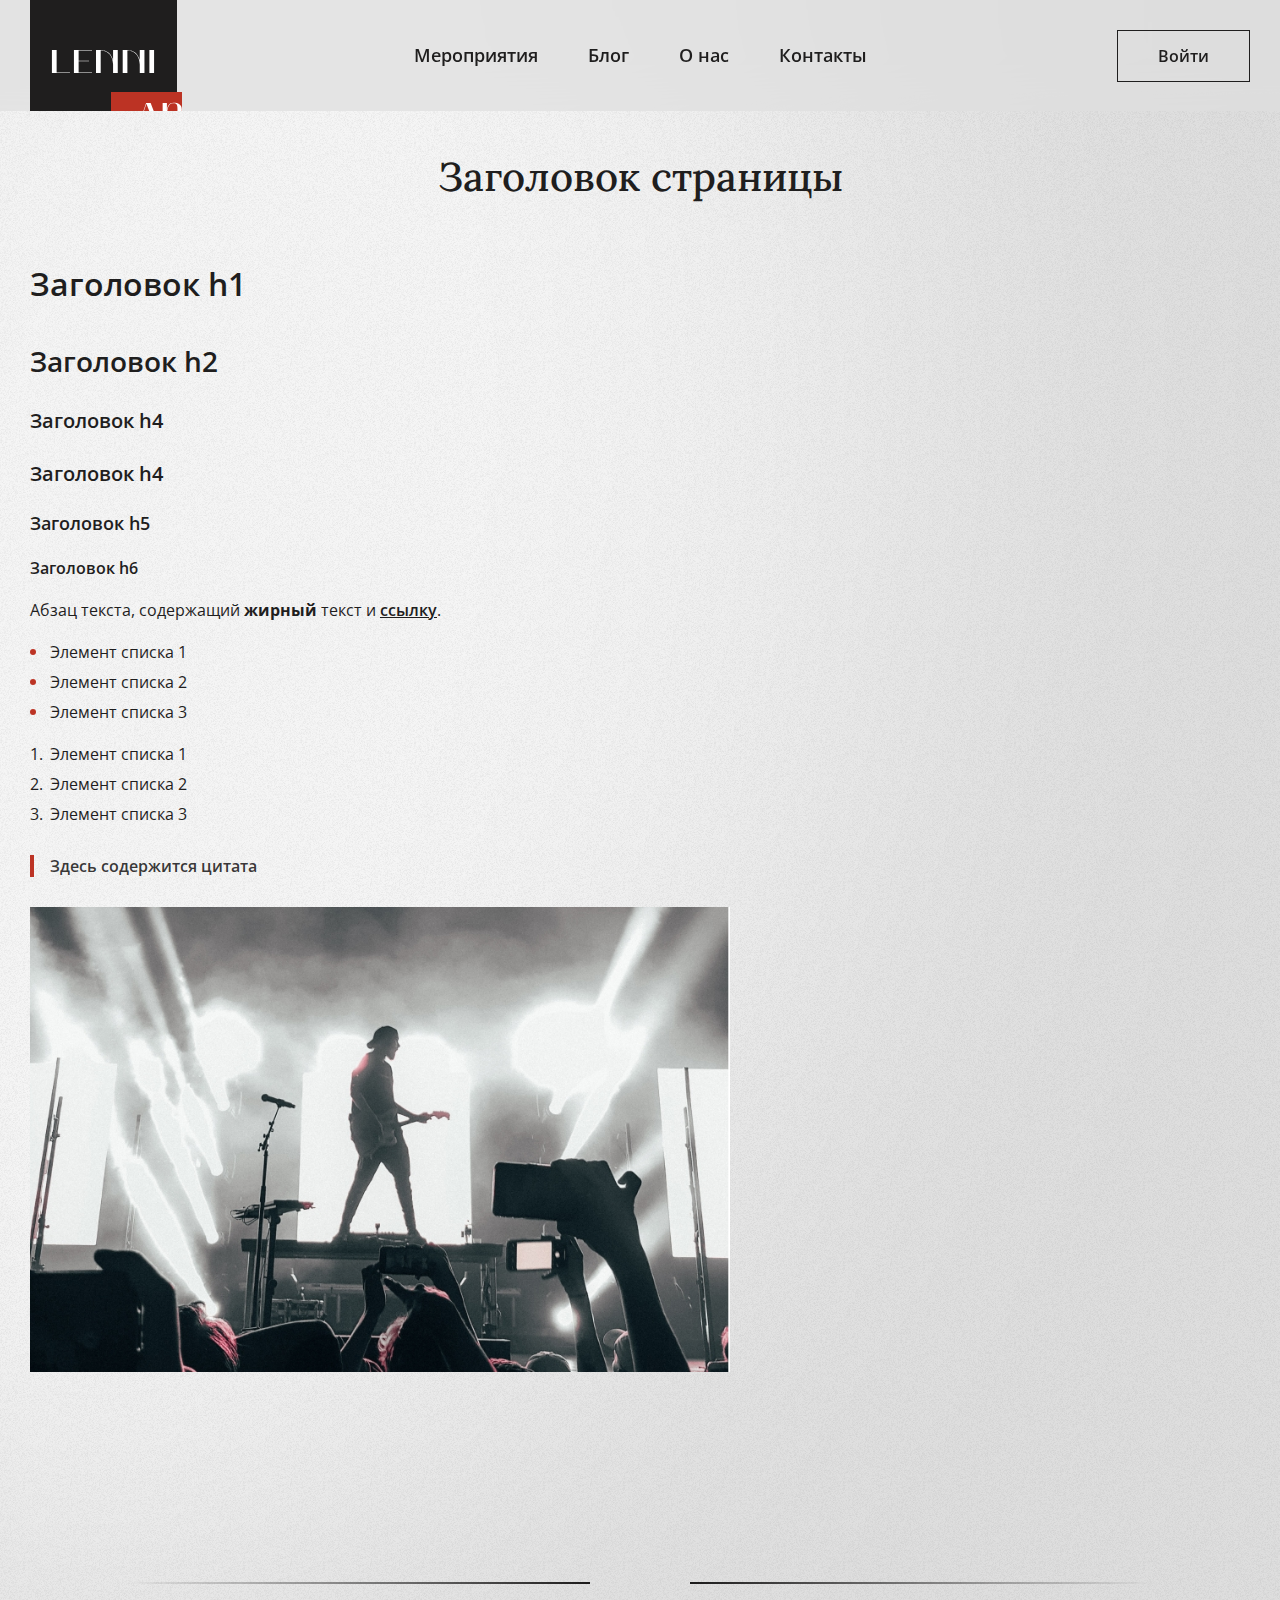
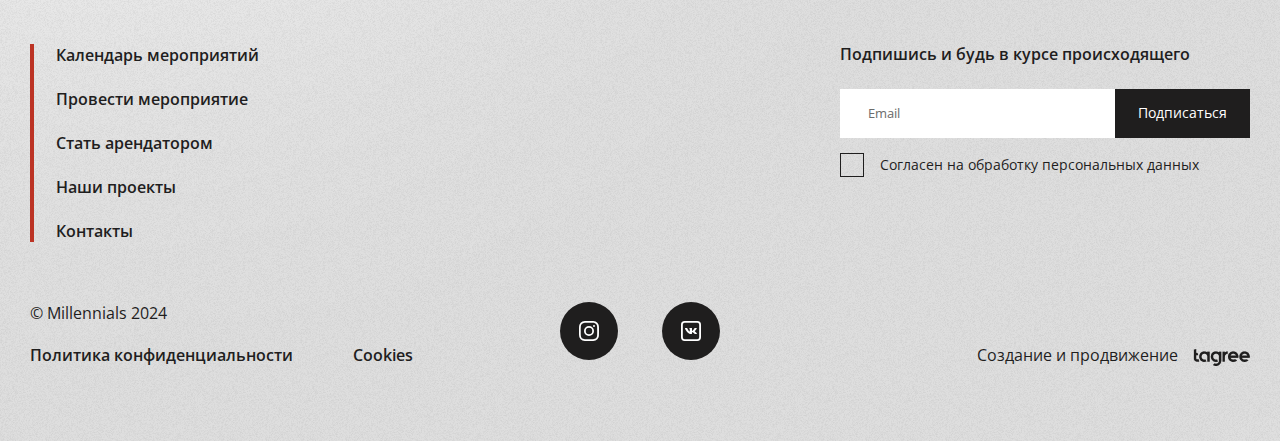
==== default.html @ fc2dbabc "seventh commit" ====
<!DOCTYPE html>
<html lang="ru">

<head>
  <meta charset="UTF-8" />
  <title>Lenni Art</title>

  <link rel="stylesheet" href="../styles/styles.min.css" />

  <link rel="preconnect" href="https://fonts.googleapis.com">
  <link rel="preconnect" href="https://fonts.gstatic.com" crossorigin>
  <link href="https://fonts.googleapis.com/css2?family=Lora:wght@400;500;600;700&family=Open+Sans:wght@400;500;600;700&display=swap" rel="stylesheet">
</head>

<body class="body">
  <header class="page-header">
    <div class="page-header__container">
      <a href="index.html" class="page-header__logo">
        <!-- <img src="assets/images/logo.svg" class="page-header__logo-img"/> -->
        <svg class="page-header__logo-img" width="202" height="147">
          <use xlink:href="assets/icons/symbols.svg#logo"></use>
        </svg>
      </a>

      <nav class="page-header__nav">
        <a href="events.html" class="page-header__nav-link">Мероприятия</a>
        <a href="#" class="page-header__nav-link">Блог</a>
        <a href="#" class="page-header__nav-link">О нас</a>
        <a href="#" class="page-header__nav-link">Контакты</a>

        <div class="page-header__nav-user">
          <a href="#" class="page-header__nav-user-link">
            Александр С.
          </a>

          <a href="#" class="page-header__nav-logout">
            <svg class="page-header__nav-logout-icon" width="24" height="24">
              <use xlink:href="assets/icons/symbols.svg#door"></use>
            </svg>
          </a>
        </div>
      </nav>

      <div class="page-header__right-block">
        <a href="#" class="page-header__sign-in-btn">
          Войти
          <svg class="page-header__user-icon" width="21" height="18">
            <use xlink:href="assets/icons/symbols.svg#user"></use>
          </svg>
        </a>

        <button type="button" class="page-header__nav-toggle"></button>
      </div>
    </div>
  </header>
  <main class="main">
    <article class="article">
      <div class="article__container">
        <h1 class="article__title page-title">Заголовок страницы</h1>
        <div class="article__content content">
          <h1>Заголовок h1</h1>
          <h2>Заголовок h2</h2>
          <h4>Заголовок h4</h4>
          <h4>Заголовок h4</h4>
          <h5>Заголовок h5</h5>
          <h6>Заголовок h6</h6>

          <p>
            Абзац текста, содержащий <b>жирный</b> текст и <a href="https://tagree.ru/" target="_blank">ссылку</a>.
          </p>
          <ul>
            <li>Элемент списка 1</li>
            <li>Элемент списка 2</li>
            <li>Элемент списка 3</li>
          </ul>
          <ol>
            <li>Элемент списка 1</li>
            <li>Элемент списка 2</li>
            <li>Элемент списка 3</li>
          </ol>
          <blockquote>
            Здесь содержится цитата
          </blockquote>
          <img src="assets/images/image.jpg" alt="Подпись картинки">
        </div>
      </div>
    </article>
  </main>
  <footer class="page-footer">
    <div class="page-footer__container">
      <div class="page-footer__border"></div>
      <div class="page-footer__wrapper">
        <nav class="page-footer__nav">
          <a href="" class="page-footer__nav-link">
            Календарь мероприятий
          </a>
          <a href="" class="page-footer__nav-link">
            Провести мероприятие
          </a>
          <a href="" class="page-footer__nav-link">
            Стать арендатором
          </a>
          <a href="" class="page-footer__nav-link">
            Наши проекты
          </a>
          <a href="" class="page-footer__nav-link">
            Контакты
          </a>
        </nav>
        <form class="page-footer__form subscribe">
          <h4 class="subscribe__title">
            Подпишись и будь в курсе происходящего
          </h4>
          <div class="subscribe__wrapper">
            <input type="email" name="email" placeholder="Email" class="subscribe__input" required />
            <button type="submit" class="subscribe__submit">Подписаться</button>
          </div>
          <label class="subscribe__check check">
            <input type="checkbox" class="check__input" name="agree" required>
            <span class="check__mark"></span>
            <span class="check__label--footer">Согласен на обработку персональных данных</span>
          </label>
        </form>
      </div>
      <div class="page-footer__info">
        <div class="page-footer__info-text">
          <span class="page-footer__copyright">© Millennials 2024</span>
          <div class="page-footer__links">
            <a href="#" class="page-footer__links-link">Политика конфиденциальности</a>
            <a href="#" class="page-footer__links-link">Cookies</a>
          </div>
        </div>
        <div class="page-footer__info-socials">
          <button type="button" class="page-footer__social-btn">
            <svg class="page-footer__btn-icon" width="24" height="24">
              <use xlink:href="assets/icons/symbols.svg#inst"></use>
            </svg>
          </button>
          <button type="button" class="page-footer__social-btn">
            <svg class="page-footer__btn-icon" width="24" height="24">
              <use xlink:href="assets/icons/symbols.svg#vk"></use>
            </svg>
          </button>
        </div>
        <div class="page-footer__info-signature">
          <span>Создание и продвижение</span>
          <img src="assets/icons/tagree.png" alt="tagree" />
        </div>
      </div>
    </div>
  </footer>
</body>

</html>
---- styles/styles.min.css ----
@font-face{font-family:"mak";src:local("MAK-bold"),url(../assets/fonts/Mak-bold.woff);font-weight:700;font-style:normal}@font-face{font-family:"mak";src:local("MAK-light"),url(../assets/fonts/Mak-light.woff);font-weight:300;font-style:normal}html{width:100%;margin:0;padding:0}body,input,select,textarea{color:#1f1e1e;font-family:"Open Sans",sans-serif}body{width:100%;margin:0;-webkit-box-sizing:border-box;box-sizing:border-box;display:-webkit-box;display:-ms-flexbox;display:flex;-webkit-box-orient:vertical;-webkit-box-direction:normal;-ms-flex-direction:column;flex-direction:column;background-color:#dedede;background-image:url(../assets/images/noise.png),url(../assets/images/bg.png);background-position:0 0,0 0;background-size:auto,100% auto;background-repeat:repeat,repeat-y;font-size:16px;font-weight:400;font-style:normal;line-height:1.375;overflow-x:hidden;-webkit-text-size-adjust:100%;-moz-text-size-adjust:100%;-ms-text-size-adjust:100%;min-height:100vh;padding:147px 0 0}input,select,textarea{-webkit-box-shadow:none;box-shadow:none;outline:0}textarea{resize:none}.main{-webkit-box-flex:1;-ms-flex:1 0 auto;flex:1 0 auto}.main-header{padding:100px 0}.main-header__text,.main-header__title{margin:0 0 70px;padding-left:40px;padding-right:40px;text-align:center;text-transform:uppercase;font-family:'Lora',sans-serif;font-weight:400;font-size:45px;line-height:normal;color:#1f1e1e}.main-header__text{margin:0 auto;max-width:990px;width:100%}.main-header__picture{display:block;margin-bottom:70px;position:relative;width:100%}.main-header__picture::before{content:'';display:block;width:100%;padding-top:16.927%}.main-header__img{position:absolute;top:0;left:0;width:100%;height:100%;-o-object-fit:contain;object-fit:contain}.title{margin:0 0 150px;-webkit-box-sizing:border-box;box-sizing:border-box;padding:7px 45px 9px;max-width:624px;width:100%;text-align:center;background-color:#1f1e1e;text-transform:uppercase;font-family:Lora;font-size:36px;font-style:normal;font-weight:500;color:#fff}a,button{color:#1f1e1e;outline:0}img{max-width:100%;height:auto;-o-object-fit:cover;object-fit:cover}button{-webkit-box-shadow:none;box-shadow:none;font-family:"Open Sans",sans-serif;cursor:pointer}input::-webkit-input-placeholder,textarea::-webkit-input-placeholder{color:#6c6c6c}input::-moz-placeholder,textarea::-moz-placeholder{color:#6c6c6c}input:-moz-placeholder,textarea:-moz-placeholder{color:#6c6c6c}input:-ms-input-placeholder,textarea:-ms-input-placeholder{color:#6c6c6c}input:focus::-webkit-input-placeholder,textarea:focus::-webkit-input-placeholder{color:transparent}input:focus::-moz-placeholder,textarea:focus::-moz-placeholder{color:transparent}input:focus:-moz-placeholder,textarea:focus:-moz-placeholder{color:transparent}input:focus:-ms-input-placeholder,textarea:focus:-ms-input-placeholder{color:transparent}.btn{display:inline-block;-webkit-box-sizing:border-box;box-sizing:border-box;padding:15px 40px;border:1px solid #1f1e1e;background-color:transparent;outline:0;color:#1f1e1e;font-weight:600;font-size:16px;line-height:20px;text-align:center;text-decoration:none;-webkit-transition:color .2s,background-color .2s,border-color .2s;transition:color .2s,background-color .2s,border-color .2s;overflow:hidden;cursor:pointer}.btn--red,.btn:active{background-color:#1f1e1e;color:#fff}.btn--red{background-color:#bc3324;border-radius:0;border:0;-webkit-transition:background-color .2s;transition:background-color .2s}.arrow-btn{display:-webkit-box;display:-ms-flexbox;display:flex;-webkit-box-orient:vertical;-webkit-box-direction:normal;-ms-flex-direction:column;flex-direction:column;-webkit-box-align:center;-ms-flex-align:center;align-items:center;border:0;background-color:transparent;outline:0;color:#1f1e1e;font-weight:600;font-size:16px;line-height:22px;text-align:center;text-decoration:none;-webkit-transition:color .2s,background-color .2s,border-color .2s;transition:color .2s,background-color .2s,border-color .2s;cursor:pointer}.arrow-btn:active,.link:active,.link:hover{color:#bc3324}.arrow-btn__icon--down{-webkit-transform:rotate(90deg);-ms-transform:rotate(90deg);transform:rotate(90deg)}.arrow-btn__icon--left{-webkit-transform:rotate(180deg);-ms-transform:rotate(180deg);transform:rotate(180deg)}.arrow-btn__icon--right{-webkit-transform:rotate(0deg);-ms-transform:rotate(0deg);transform:rotate(0deg)}.arrow-btn__name{white-space:nowrap;text-align:center;margin:0 0 27px}.link{display:-webkit-box;display:-ms-flexbox;display:flex;-webkit-box-pack:justify;-ms-flex-pack:justify;justify-content:space-between;text-decoration:none;-webkit-box-align:center;-ms-flex-align:center;align-items:center;height:0;font-weight:600;font-size:16px;color:#1f1e1e;-webkit-transition:color .2s;transition:color .2s}.link__icon{margin-left:20px}.link__icon,.link__name{cursor:pointer}.page-title,.section-title{margin:0 0 80px;font-family:"Lora",serif;font-weight:500;font-size:70px;line-height:90px;text-align:center}.section-title{-webkit-box-sizing:border-box;box-sizing:border-box;width:100%;max-width:624px;display:-webkit-box;display:-ms-flexbox;display:flex;-webkit-box-pack:center;-ms-flex-pack:center;justify-content:center;-webkit-box-align:center;-ms-flex-align:center;align-items:center;min-height:62px;margin:0 auto 150px;padding:8px 45px;background-color:#1f1e1e;color:#fff;font-size:36px;line-height:1.277;text-transform:uppercase}.section-title--lower{font-weight:400;font-size:22px}.radio{display:-webkit-box;display:-ms-flexbox;display:flex;-webkit-box-orient:vertical;-webkit-box-direction:normal;-ms-flex-direction:column;flex-direction:column}.radio__label{display:block;margin-bottom:9px;-webkit-box-sizing:border-box;box-sizing:border-box;padding-left:23px;position:relative;min-height:23px;cursor:pointer}.radio__label:last-child{margin-bottom:0}.radio__input{position:absolute!important;width:0!important;height:0!important;margin:0!important;padding:0!important;border:0!important;visibility:hidden!important;pointer-events:none;overflow:hidden!important;white-space:nowrap!important}.check__input:checked~.check__mark,.radio__input:checked~.radio__mark{background-color:#1f1e1e}.radio__mark{-webkit-box-sizing:border-box;box-sizing:border-box;position:absolute;left:0;top:0;width:23px;height:23px;border-radius:50%;border:2px solid #1f1e1e;padding:3px;background-clip:content-box;background-color:transparent;-webkit-transition:background-color .2s;transition:background-color .2s}.radio__name{display:block;margin-left:23px;font-family:"Open Sans",sans-serif;font-weight:400;font-size:16px;line-height:22px}.check{-webkit-box-sizing:border-box;box-sizing:border-box;position:relative;padding-left:40px;display:block}.check--red{color:#bc3324}.check--red .check__mark{border-color:#bc3324}.check--red .check__input:checked~.check__mark{background-color:#bc3324}.check--red .check__label{color:#bc3324}.check--disabled{pointer-events:none;opacity:.5}.check__input{position:absolute!important;width:0!important;height:0!important;margin:0!important;padding:0!important;border:0!important;visibility:hidden!important;pointer-events:none;overflow:hidden!important;white-space:nowrap!important}.check__input:checked~.check__mark::after{content:'';display:block;position:absolute;top:2px;left:7px;width:6px;height:12px;border-bottom:2px solid #fff;border-right:2px solid #fff;-webkit-transform:rotate(45deg);-ms-transform:rotate(45deg);transform:rotate(45deg)}.check__mark{position:absolute;top:0;left:0;width:24px;height:24px;-webkit-box-sizing:border-box;box-sizing:border-box;border:1px solid #1f1e1e;background-color:transparent;-webkit-transition:background-color .2s;transition:background-color .2s}.check__label{font-size:16px;color:#1f1e1e}.check__label--footer{font-size:14px}.field__title{margin:0 0 10px;font-weight:700;font-family:"Open Sans",sans-serif;font-size:18px;line-height:25px;color:#1f1e1e}.field__title--mb7{margin-bottom:7px}.field__inputs{display:-webkit-box;display:-ms-flexbox;display:flex;gap:15px}.field__input,.field__select,.field__textarea{-webkit-box-sizing:border-box;box-sizing:border-box;border:0;padding:17px 20px 16px;width:100%;border-radius:5px;background-color:#fff;font-size:16px;color:#1f1e1e}.field__input,.field__select{height:55px}.field__textarea{height:150px}.field__input--w55{width:55px}.field__input--w110{width:110px}.field__input--datetime{padding:17px 13px 16px;text-align:center}.field__input::-webkit-input-placeholder{font-size:16px;color:#6c6c6c}.field__input::-moz-placeholder{font-size:16px;color:#6c6c6c}.field__input:-ms-input-placeholder{font-size:16px;color:#6c6c6c}.field__input::-ms-input-placeholder{font-size:16px;color:#6c6c6c}.field__input::placeholder{font-size:16px;color:#6c6c6c}.field__label{display:block;font-size:16px;margin-bottom:5px;line-height:22px;color:#1f1e1e}.field__label--textarea{font-weight:700;font-family:"Open Sans",sans-serif;font-size:18px;line-height:25px;color:#1f1e1e}.breadcrumbs{-webkit-box-sizing:border-box;box-sizing:border-box;width:100%;max-width:1414px;margin-left:auto;margin-right:auto;padding-left:40px;padding-right:40px;margin-top:40px}.breadcrumbs__link{display:inline;margin-right:10px;color:#1f1e1e;font-size:16px;line-height:22px;text-decoration:none;-webkit-transition:color .2s;transition:color .2s}.breadcrumbs__link::after{content:"/";position:relative;left:4px;display:inline-block;width:0;color:#1f1e1e;pointer-events:none}.breadcrumbs__link:hover,.content a:hover{color:#bc3324}.breadcrumbs__link:last-child{margin-right:0}.breadcrumbs__link:last-child::after{display:none}.article{padding:40px 0 150px}.article__container{-webkit-box-sizing:border-box;box-sizing:border-box;width:100%;max-width:1414px;margin-left:auto;margin-right:auto;padding-left:40px;padding-right:40px}.article__content{max-width:830px}.content{color:#1f1e1e;font-family:"Open Sans",sans-serif;font-size:16px;font-weight:400;font-style:normal;line-height:1.375;word-wrap:break-word}.content h1,.content h2,.content h4,.content h5,.content h6{margin:1.3em 0 .8em;font-family:"Open Sans",sans-serif;color:#1f1e1e;font-weight:600}.content blockquote:first-child,.content figcaption:first-child,.content h1:first-child,.content h2:first-child,.content h4:first-child,.content h5:first-child,.content h6:first-child,.content ol:first-child,.content p:first-child,.content ul:first-child,.content>figure:first-child,.content>iframe:first-child,.content>img:first-child{margin-top:0}.content blockquote:last-child,.content figcaption:last-child,.content h1:last-child,.content h2:last-child,.content h4:last-child,.content h5:last-child,.content h6:last-child,.content ol:last-child,.content ol>li:last-child,.content p:last-child,.content ul:last-child,.content ul>li:last-child,.content>figure:last-child,.content>iframe:last-child,.content>img:last-child{margin-bottom:0}.content h1{font-size:32px}.content h2{font-size:28px}.content h4{font-size:20px}.content h5{font-size:18px}.content h6{font-size:16px}.content ol,.content ul{position:relative;padding:0;list-style:none}.content ol,.content p,.content ul{margin:20px 0;font-family:"Open Sans",sans-serif}.content ol{counter-reset:li}.content ul>li{-webkit-box-sizing:border-box;box-sizing:border-box;position:relative;padding-left:20px}.content blockquote::before,.content ul>li::before{content:"";display:block;position:absolute;left:0;background-color:#bc3324}.content ul>li::before{top:8px;width:6px;height:6px;border-radius:50%;pointer-events:none}.content ol>li{counter-increment:li}.content ol>li::before{content:counter(li) ". ";-webkit-box-sizing:border-box;box-sizing:border-box;display:inline-block;min-width:20px;white-space:pre}.content ol>li,.content ul>li{margin:0 0 8px;cursor:default}.content figure,.content iframe,.content img{display:block;max-width:700px}.content>figure,.content>iframe,.content>img{margin:30px 0}.content iframe{border:0;outline:0}.content figure img{max-width:100%;margin:0}.content figcaption{margin:15px 0;color:rgba(31,30,30,.6);font-weight:500;font-size:13px;text-align:left}.content img.alignright,.content img[align]{margin:5px 0}.content img.alignright+figcaption,.content img[align]+figcaption{display:none}.content img.alignright,.content img[align=right]{margin-left:10px}.content img.alignright{float:right}.content img.alignleft,.content img[align=left]{margin-right:10px}.content img.alignleft{float:left}.content a{font-weight:600;color:#1f1e1e;text-decoration:underline;-webkit-transition:color .2s;transition:color .2s;cursor:pointer}.content blockquote{position:relative;margin:30px 0;padding:0 0 0 20px;color:rgba(31,30,30,.9);font-style:normal;font-weight:600}.content blockquote::before{top:0;bottom:0;width:4px}.content b{font-weight:700}.form__list{display:-webkit-box;display:-ms-flexbox;display:flex;-ms-flex-wrap:wrap;flex-wrap:wrap;width:100%;row-gap:30px;-webkit-column-gap:60px;-moz-column-gap:60px;column-gap:60px}.form__list--mb50{margin-bottom:50px}.form__group{width:calc(50% - 30px)}.form__field{display:block;width:100%}.form__field--w50{width:calc(50% - 30px)}.form__field--mb30{margin-bottom:30px}.form__btn{max-width:400px;width:100%}.form__check--mb40{margin-bottom:40px}.form__close-btn{padding:4px 0;border:0;background:0 0;color:#1f1e1e;font-weight:600;font-size:16px;line-height:22px;text-decoration:underline;-webkit-transition:color .2s;transition:color .2s;margin:0 auto 0 133px}.contacts-item__info[href]:active,.form__close-btn:hover,.services-item__info[href]:active{color:#bc3324}.i-want{width:100%;display:-webkit-box;display:-ms-flexbox;display:flex;-webkit-box-pack:center;-ms-flex-pack:center;justify-content:center;margin:0;padding:0}.i-want__wrapper{-webkit-box-sizing:border-box;box-sizing:border-box;width:100%;max-width:624px}.i-want__text{text-align:center;font-family:"Lora",serif;text-transform:uppercase;color:#1f1e1e;font-size:22px;font-style:normal;font-weight:400;line-height:30px;letter-spacing:.44px;margin:0 0 46px}.i-want__btns{display:-webkit-box;display:-ms-flexbox;display:flex;-webkit-box-pack:justify;-ms-flex-pack:justify;justify-content:space-between}.i-want__event{width:272px}.i-want__landlord{width:246px}.i-want--mb100{margin-bottom:100px}.i-want--mb200{margin-bottom:200px}.services-item{display:-webkit-box;display:-ms-flexbox;display:flex;-webkit-box-orient:vertical;-webkit-box-direction:normal;-ms-flex-direction:column;flex-direction:column;-webkit-box-align:center;-ms-flex-align:center;align-items:center;gap:40px}.services-item__content{-webkit-box-flex:1;-ms-flex-positive:1;flex-grow:1;max-width:401px;text-align:center}.services-item__img{display:-webkit-box;display:-ms-flexbox;display:flex;-webkit-box-pack:center;-ms-flex-pack:center;justify-content:center;-webkit-box-align:center;-ms-flex-align:center;align-items:center;width:110px;height:110px;background-color:#1f1e1e;color:#bc3324}.services-item__info,.services-item__title{margin:40px 0 10px;font-weight:600;font-size:20px;line-height:normal;text-align:center;color:#1f1e1e}.services-item__info{margin:auto;display:block;font-weight:400;font-size:16px}.services-item__info[href]{text-decoration:none;-webkit-transition:color .2s;transition:color .2s}.services-item__info:last-child{margin-bottom:0}.contacts-item,.contacts-item__img{display:-webkit-box;display:-ms-flexbox;display:flex;-webkit-box-align:center;-ms-flex-align:center;align-items:center}.contacts-item{gap:54px}.contacts-item__img{-webkit-box-pack:center;-ms-flex-pack:center;justify-content:center;width:110px;height:110px;background-color:#1f1e1e;color:#bc3324}.contacts-item__info,.contacts-item__title{margin:0 0 10px;font-weight:600;font-size:20px;line-height:normal;color:#1f1e1e}.contacts-item__info{margin:0 0 5px;display:block;font-weight:400;font-size:16px}.contacts-item__info[href]{text-decoration:none;-webkit-transition:color .2s;transition:color .2s}.contacts-item__info:last-child{margin-bottom:0}.subscribe{max-width:410px;width:100%}.subscribe__title{margin:0 0 24px;font-weight:600;font-size:16px;line-height:1.3}.subscribe__wrapper{height:49px;display:-webkit-box;display:-ms-flexbox;display:flex;margin-bottom:15px}.subscribe__input{border:0;-webkit-box-sizing:border-box;box-sizing:border-box;width:100%;height:100%;padding:15px 15px 15px 28px;background-color:#fff}.subscribe__input:focus{outline:0}.pp,.subscribe__submit{-webkit-box-sizing:border-box;box-sizing:border-box}.subscribe__submit{padding:15px 23px;display:-webkit-box;display:-ms-flexbox;display:flex;-webkit-box-pack:center;-ms-flex-pack:center;justify-content:center;-webkit-box-align:center;-ms-flex-align:center;align-items:center;border-radius:0;border:0;outline:0;background-color:#1f1e1e;color:#fff;font-weight:400;font-size:14px;line-height:1.3;-webkit-transition:background-color .2s;transition:background-color .2s}.subscribe__submit:active{background-color:#bc3324}.pp{position:fixed;top:0;left:0;right:0;bottom:0;padding:90px 50px 50px;overflow-y:auto;z-index:110;background-color:#dedede;display:none}@supports ((-webkit-backdrop-filter:blur(25px)) or (backdrop-filter:blur(25px))){.pp{background-color:rgba(31,30,30,.4);-webkit-backdrop-filter:blur(25px);backdrop-filter:blur(25px)}}.pp__container,.pp__title{-webkit-box-sizing:border-box;box-sizing:border-box}.pp__container{display:-webkit-box;display:-ms-flexbox;display:flex;-webkit-box-orient:vertical;-webkit-box-direction:normal;-ms-flex-direction:column;flex-direction:column;max-width:1210px;width:100%;margin:auto;padding:70px 40px 40px;background-color:#dedede;background-image:url(../../assets/images/noise.png);background-repeat:repeat;background-position:0 0;background-size:auto}.pp__title{margin:-110px 0 70px;padding:10px 84px;max-width:595px;background-color:#1f1e1e;text-transform:uppercase;font-family:"Lora",serif;font-weight:400;font-size:22px;line-height:30px;letter-spacing:.44px;color:#fff}.pp__sticky-close{position:sticky;-ms-flex-item-align:end;align-self:flex-end;top:0;width:0}.pp__sticky-btn{position:absolute;right:-70px;top:-100px;-webkit-box-sizing:border-box;box-sizing:border-box;display:-webkit-box;display:-ms-flexbox;display:flex;-webkit-box-pack:center;-ms-flex-pack:center;justify-content:center;-webkit-box-align:center;-ms-flex-align:center;align-items:center;width:60px;height:60px;border:0;outline:0;border-radius:50%;background-color:#1f1e1e;color:#fff;-webkit-transition:background-color .2s;transition:background-color .2s}.pp__form{margin:auto;max-width:870px}.table{width:100%;border-collapse:collapse;color:#1f1e1e;text-align:center}.table__tr:nth-child(2n-1){background-color:rgba(31,30,30,.03)}.table__footer-th,.table__th{-webkit-box-sizing:border-box;box-sizing:border-box;padding:10px;border-right:1px solid #bfbfbf;text-transform:uppercase}.table__footer-th:first-child,.table__th:first-child{padding-left:0}.table__footer-th:last-child,.table__td:last-child,.table__th:last-child{border-right:none;padding-right:0}.table__th{height:85px;font-weight:600;font-size:18px;line-height:1.35}.table__footer-th{height:60px;font-size:0}.table__body-th,.table__td{-webkit-box-sizing:border-box;box-sizing:border-box;height:50px}.table__body-th{padding:10px 10px 10px 0;border-top:1px solid #bfbfbf;border-bottom:1px solid #bfbfbf;font-weight:400;font-size:18px;line-height:25px;text-align:left}.table__td{padding:10px;border:1px solid #bfbfbf;font-weight:600;font-size:16px;line-height:22px}.table__ok{display:block;position:relative;width:26px;height:26px;margin:auto;border-radius:50%;background-color:#1f1e1e}.table__ok::after{content:"";display:block;position:absolute;top:4px;left:9px;width:8px;height:14px;border-right:2px solid #fff;border-bottom:2px solid #fff;-webkit-transform:rotate(45deg);-ms-transform:rotate(45deg);transform:rotate(45deg)}.event-card,.event-card__link{display:-webkit-box;display:-ms-flexbox;display:flex}.event-card,.table__ok::after{-webkit-box-sizing:border-box;box-sizing:border-box}.event-card{width:405px;max-width:100%;min-width:280px}.event-card__link{text-decoration:none;-webkit-box-orient:vertical;-webkit-box-direction:normal;-ms-flex-direction:column;flex-direction:column;width:100%;height:100%}.article-card__link:hover~.article-card__info .article-card__title-link,.article-card__title-link:hover,.event-card__link:active .event-card__title{color:#bc3324;text-decoration-color:#bc3324}.event-card__picture{position:relative;display:block;width:100%;margin:0 0 25px;font-size:0;text-decoration:none;overflow:hidden}.article-card__picture::after,.event-card__picture ::after{content:"";display:block;width:100%;padding-top:107.16%}.event-card__picture-img{position:absolute;top:0;left:0;width:100%;height:100%;-o-object-fit:cover;object-fit:cover}.event-card__title{margin:0 0 auto;min-height:64px;text-decoration:underline;text-decoration-color:transparent;font-family:Open Sans;font-size:24px;font-style:normal;font-weight:700;line-height:normal;color:#1f1e1e;-webkit-transition:color .2s;transition:color .2s}.event-card__description{margin:15px 0;font-size:16px;font-weight:400;line-height:normal;color:#1f1e1e}.event-card__time{margin-top:auto;display:block;font-size:14px;font-style:normal;font-weight:300;color:#1f1e1e}.article-card{position:relative;-webkit-box-sizing:border-box;box-sizing:border-box;display:-webkit-box;display:-ms-flexbox;display:flex;width:100%}.article-card:hover .article-card__picture{-webkit-box-shadow:0 0 30px rgba(31,30,30,.55);box-shadow:0 0 30px rgba(31,30,30,.55)}.article-card__link{-ms-flex-negative:0;flex-shrink:0;-ms-flex-item-align:start;align-self:flex-start;display:block;width:467px;margin-right:60px;font-size:0;text-decoration:none}.article-card__picture{display:block;position:relative;width:100%;-webkit-transition:-webkit-box-shadow .2s;transition:box-shadow .2s;transition:box-shadow .2s,-webkit-box-shadow .2s;overflow:hidden}.article-card__picture::after{padding-top:62.3126%}.article-card__img{display:block;position:absolute;left:0;top:0;width:100%;height:100%;-o-object-fit:cover;object-fit:cover}.article-card__info{-webkit-box-sizing:border-box;box-sizing:border-box;position:relative;display:-webkit-box;display:-ms-flexbox;display:flex;-webkit-box-orient:vertical;-webkit-box-direction:normal;-ms-flex-direction:column;flex-direction:column;width:100%;padding:30px 150px 30px 0}.article-card__time{margin:0 0 40px;font-weight:300;font-size:16px;line-height:22px}.article-card__description,.article-card__title-link{max-width:470px}.article-card__title-link{margin:auto 0 40px;color:#1f1e1e;text-decoration-color:transparent;-webkit-transition:color .2s,text-decoration-color .2s;transition:color .2s,text-decoration-color .2s}.article-card__title{margin:0;color:inherit;font-weight:600;font-size:24px;line-height:33px}.article-card__description{margin:0;font-size:16px;line-height:22px}.article-card__arrow{position:absolute;right:0;bottom:30px;color:inherit;-webkit-transition:none;transition:none}.article-card+.article-card{margin-top:120px}.article-card+.article-card::before{content:"";display:block;position:absolute;margin:0 auto 60px;bottom:100%;left:0;right:0;width:100%;max-width:1254px;height:1px;background-color:#1f1e1e;pointer-events:none}.listing,.listing__events-list{display:-webkit-box;display:-ms-flexbox;display:flex}.listing{-webkit-box-sizing:border-box;box-sizing:border-box;width:100%;max-width:1414px;margin-left:auto;margin-right:auto;padding-left:40px;padding-right:40px;-webkit-box-orient:vertical;-webkit-box-direction:normal;-ms-flex-direction:column;flex-direction:column}.listing__events-list{-ms-flex-wrap:wrap;flex-wrap:wrap;margin:0 -30px -120px}.listing__event-card{max-width:405px;width:calc(33.333% - 60px);margin:0 30px 120px}.listing__link{margin-top:85px;display:inherit;margin-left:auto}.listing__wrapper{display:-webkit-box;display:-ms-flexbox;display:flex;-webkit-box-orient:vertical;-webkit-box-direction:normal;-ms-flex-direction:column;flex-direction:column;-webkit-box-align:center;-ms-flex-align:center;align-items:center;margin-top:70px}.home{padding-top:0}.home__listing{margin-bottom:95px}.home__doit{-webkit-box-sizing:border-box;box-sizing:border-box;max-width:2161px;margin:230px auto 40px}.home__doit-text1,.home__doit-text2{display:-webkit-box;display:-ms-flexbox;display:flex;width:100%;margin:0;font-family:"mak",serif;font-weight:700;line-height:120%;font-size:128px;font-style:normal;margin-left:-52px;white-space:nowrap;overflow:visible}.home__doit-text2{margin-left:712px}.events{padding-top:138px}.events__listing{margin-bottom:100px}.events__title{-ms-flex-item-align:center;align-self:center}.events__container,.events__services{-webkit-box-sizing:border-box;box-sizing:border-box;width:100%;max-width:1414px;padding-left:40px;padding-right:40px}.events__container{position:relative;display:-webkit-box;display:-ms-flexbox;display:flex;-webkit-box-pack:justify;-ms-flex-pack:justify;justify-content:space-between;-webkit-box-align:center;-ms-flex-align:center;align-items:center;margin:0 auto;-webkit-box-orient:vertical;-webkit-box-direction:normal;-ms-flex-direction:column;flex-direction:column}.events__services{margin-left:auto;margin-right:auto;margin-bottom:50px}.events__services-description{max-width:870px;margin:0 0 60px;font-size:16px;line-height:22px}.events__tariffs-table{margin-bottom:50px}.events__services-items{display:-webkit-box;display:-ms-flexbox;display:flex;-webkit-box-orient:horizontal;-webkit-box-direction:normal;-ms-flex-direction:row;flex-direction:row;-webkit-box-pack:center;-ms-flex-pack:center;justify-content:center;gap:67px;margin:0 0 90px}.event{padding:40px 0 150px}.event__container,.event__header{-webkit-box-sizing:border-box;box-sizing:border-box;width:100%;max-width:1414px;margin-left:auto;margin-right:auto;padding-left:40px;padding-right:40px}.event__header{margin-bottom:80px}.event__about,.event__info{display:-webkit-box;display:-ms-flexbox;display:flex}.event__about{-webkit-box-pack:center;-ms-flex-pack:center;justify-content:center;-webkit-box-align:center;-ms-flex-align:center;align-items:center;margin-bottom:80px}.event__info{-ms-flex-negative:0;flex-shrink:0;-webkit-box-sizing:border-box;box-sizing:border-box;position:relative;-webkit-box-orient:vertical;-webkit-box-direction:normal;-ms-flex-direction:column;flex-direction:column;-webkit-box-align:end;-ms-flex-align:end;align-items:flex-end;padding:13px 0;font-family:"mak",serif;font-weight:300;text-align:right;text-transform:uppercase}.event__info::after,.event__info::before{content:"";position:absolute;right:0;display:block;width:140px;max-width:100%;height:1px;background-image:-webkit-gradient(linear,right top,left top,from(#1c1b1b),color-stop(82.86%,rgba(255,255,255,0)));background-image:linear-gradient(270deg,#1c1b1b 0,rgba(255,255,255,0) 82.86%)}.event__info::before{top:0}.event__info::after{bottom:0}.event__info:last-child{-webkit-box-align:start;-ms-flex-align:start;align-items:flex-start;text-align:left}.event__info:last-child::after,.event__info:last-child::before{left:0;right:auto;background-image:-webkit-gradient(linear,left top,right top,from(#1c1b1b),color-stop(82.86%,rgba(255,255,255,0)));background-image:linear-gradient(90deg,#1c1b1b 0,rgba(255,255,255,0) 82.86%)}.event__time{font-size:30px;font-style:normal;font-weight:300;line-height:36px}.event__time::after{content:attr(data-caption);margin-left:10px}.event__info-text,.event__time::after{font-size:16px;line-height:19px;font-weight:700}.event__picture{display:block;width:497px;margin:0 50px}.event__image{display:block;width:100%}.event__content{max-width:830px;margin-bottom:80px}.upcoming,.upcoming__wrapper{width:100%;display:-webkit-box;display:-ms-flexbox;display:flex}.upcoming{-webkit-box-pack:center;-ms-flex-pack:center;justify-content:center;padding-bottom:64px}.upcoming__wrapper{max-width:1920px;background-color:#fff;-webkit-clip-path:polygon(0 0,36.4% 2.59%,100% 0,100% 100%,64.7% 97.41%,0 100%,0 0);clip-path:polygon(0 0,36.4% 2.59%,100% 0,100% 100%,64.7% 97.41%,0 100%,0 0);-webkit-box-orient:vertical;-webkit-box-direction:normal;-ms-flex-direction:column;flex-direction:column;-webkit-box-align:center;-ms-flex-align:center;align-items:center}.upcoming__title{height:62px;margin-top:120px;margin-bottom:150px}.upcoming__events-list{display:-webkit-box;display:-ms-flexbox;display:flex;-ms-flex-wrap:wrap;flex-wrap:wrap}.upcoming__event-card{max-width:405px;width:calc(33.333% - 60px);margin:0 30px}.upcoming__slider{display:-webkit-box;display:-ms-flexbox;display:flex;max-width:525px;width:100%;-webkit-box-pack:justify;-ms-flex-pack:justify;justify-content:space-between;-webkit-box-align:center;-ms-flex-align:center;align-items:center;margin-top:70px}.upcoming__link{margin:15px 30px 121px auto}.upcoming__container{display:-webkit-box;display:-ms-flexbox;display:flex;-webkit-box-orient:vertical;-webkit-box-direction:normal;-ms-flex-direction:column;flex-direction:column;-webkit-box-align:center;-ms-flex-align:center;align-items:center}.upcoming__arrow{padding:0}.contacts__container{-webkit-box-sizing:border-box;box-sizing:border-box;width:100%;max-width:1414px;margin-left:auto;margin-right:auto;padding-left:40px;padding-right:40px}.contacts__items,.contacts__wrapper{display:-webkit-box;display:-ms-flexbox;display:flex}.contacts__wrapper{-webkit-box-pack:justify;-ms-flex-pack:justify;justify-content:space-between}.contacts__items{-webkit-box-orient:vertical;-webkit-box-direction:normal;-ms-flex-direction:column;flex-direction:column;gap:67px;margin-right:30px}.reserve{display:grid;gap:65px 11%;grid-template-columns:405px calc(89% - 405px);grid-template-areas:"checks scheme" "order legend";width:100%}.reserve__checks{grid-area:checks;display:-webkit-box;display:-ms-flexbox;display:flex;-webkit-box-orient:vertical;-webkit-box-direction:normal;-ms-flex-direction:column;flex-direction:column;-webkit-box-align:start;-ms-flex-align:start;align-items:flex-start}.reserve__order{grid-area:order}.reserve__legend,.reserve__scheme{grid-area:scheme;display:-webkit-box;display:-ms-flexbox;display:flex;-webkit-box-orient:vertical;-webkit-box-direction:normal;-ms-flex-direction:column;flex-direction:column;-webkit-box-align:end;-ms-flex-align:end;align-items:flex-end}.reserve__legend{grid-area:legend;text-align:right}.reserve__section-title{margin:0 0 20px;font-weight:700;font-size:18px;line-height:25px}.reserve__section-title--mb30{margin-bottom:30px}.reserve__check{margin-bottom:10px}.reserve__check:last-child,.reserve__note:last-child,.reserve__price-item:last-child,.reserve__tickets:last-child{margin-bottom:0}.reserve__scheme-container{display:-webkit-box;display:-ms-flexbox;display:flex;-webkit-box-orient:vertical;-webkit-box-direction:normal;-ms-flex-direction:column;flex-direction:column;-webkit-box-align:center;-ms-flex-align:center;align-items:center;width:100%;max-width:780px}.reserve__scheme-title{margin:0 0 40px;padding:6px 56px;background-color:#1f1e1e;color:#fff;font-weight:700;font-size:16px;line-height:22px}.reserve__scheme-wrapper{position:relative;width:100%}.reserve__scheme-wrapper::after{content:"";display:block;width:100%;padding-top:51.15384%}.reserve__scene{position:absolute;top:0;left:0;width:100%;height:100%}.reserve__tickets{display:-webkit-box;display:-ms-flexbox;display:flex;-webkit-box-pack:justify;-ms-flex-pack:justify;justify-content:space-between;-webkit-box-align:baseline;-ms-flex-align:baseline;align-items:baseline;margin-bottom:15px}.reserve__qty::after{content:" " attr(data-caption) " | " attr(data-price)}.reserve__sum{font-size:18px;font-weight:600}.reserve__sum::after{content:attr(data-currency);margin-left:4px;font-size:.95em}.reserve__price,.reserve__total{display:-webkit-box;display:-ms-flexbox;display:flex;-webkit-box-direction:normal}.reserve__total{-webkit-box-orient:horizontal;-ms-flex-direction:row;flex-direction:row;-webkit-box-pack:center;-ms-flex-pack:center;justify-content:center;font-size:20px;font-weight:600;margin:25px 0 53px}.reserve__total::before{content:attr(data-caption);margin-right:30px}.reserve__total::after{content:attr(data-currency);margin-left:4px;font-size:.95em}.reserve__price{-webkit-box-orient:vertical;-ms-flex-direction:column;flex-direction:column;-webkit-box-align:end;-ms-flex-align:end;align-items:flex-end;margin:0 0 35px}.reserve__price-item{-webkit-box-sizing:border-box;box-sizing:border-box;position:relative;min-height:24px;margin-bottom:15px;padding-left:34px;padding-top:2px;font-size:14px;line-height:19px}.reserve__price-item::before{content:"";display:block;position:absolute;left:0;top:0;width:24px;height:24px;background-color:#1f1e1e}.reserve__price-item::after{content:attr(data-caption)}.reserve__price-item--red::before{background-color:#bc3324}.reserve__notation,.reserve__submit{display:-webkit-box;display:-ms-flexbox;display:flex}.reserve__submit{-webkit-box-sizing:border-box;box-sizing:border-box;padding:15px 141px;line-height:22px;-webkit-box-pack:center;-ms-flex-pack:center;justify-content:center;-webkit-box-align:center;-ms-flex-align:center;align-items:center;outline:0;white-space:nowrap;max-width:405px}.reserve__notation{-webkit-box-orient:vertical;-webkit-box-direction:normal;-ms-flex-direction:column;flex-direction:column;-webkit-box-align:end;-ms-flex-align:end;align-items:flex-end}.reserve__note,.reserve__note--free::before{-webkit-box-sizing:border-box;box-sizing:border-box}.reserve__note{position:relative;min-height:24px;margin-bottom:13px;padding-left:54px;padding-top:2px;font-size:14px;line-height:19px}.reserve__note--free::before{left:0;border:1px solid #1f1e1e}.reserve__note--booked::before,.reserve__note--free::after,.reserve__note--free::before{content:"";display:block;position:absolute;top:0;width:24px;height:24px;border-radius:50%}.reserve__note--free::after{-webkit-box-sizing:border-box;box-sizing:border-box;border:1px solid #1f1e1e;left:12px;border-color:#bc3324}.reserve__note--booked::before{left:4px;background-color:#bfbfbf}.page-header,.page-header__container{width:100%;display:-webkit-box;display:-ms-flexbox;display:flex;-webkit-box-pack:justify;-ms-flex-pack:justify;justify-content:space-between;-webkit-box-align:center;-ms-flex-align:center;align-items:center}.page-header{position:fixed;top:0;left:0;right:0;height:147px;z-index:100}.page-header::before{content:"";display:block;position:absolute;top:0;left:0;width:100%;height:100%;background-color:rgba(222,222,222,.98)}@supports ((-webkit-backdrop-filter:blur(20px)) or (backdrop-filter:blur(20px))){.page-header::before{background-color:rgba(222,222,222,.7);-webkit-backdrop-filter:blur(20px);backdrop-filter:blur(20px)}}.page-header__container{-webkit-box-sizing:border-box;box-sizing:border-box;max-width:1414px;margin-left:auto;margin-right:auto;padding-left:40px;padding-right:40px;position:relative;z-index:1}.page-header__logo{display:inline-block;width:202px;height:147px}.page-header__logo-img{width:100%;height:100%}.page-header__nav{-webkit-box-sizing:border-box;box-sizing:border-box;display:-webkit-box;display:-ms-flexbox;display:flex;-webkit-box-align:baseline;-ms-flex-align:baseline;align-items:baseline;margin:0 auto}.page-header__nav-link{margin:0 25px;font-family:"Open Sans",sans-serif;color:#1f1e1e;font-weight:600;font-size:18px;line-height:25px;text-decoration:none}.page-header__nav-link:hover{color:#bc3324}.page-header__nav-user{display:none}.page-header__nav-user-link{margin-right:25px;font-weight:400;font-size:16px;line-height:22px;text-decoration:none}.page-header__nav-logout{width:24px;height:24px;font-size:0}.page-header__right-block{display:-webkit-box;display:-ms-flexbox;display:flex;-webkit-box-pack:end;-ms-flex-pack:end;justify-content:flex-end;-webkit-box-align:center;-ms-flex-align:center;align-items:center;width:202px}.page-header__sign-in-btn{display:inline-block;-webkit-box-sizing:border-box;box-sizing:border-box;padding:15px 40px;border:1px solid #1f1e1e;background-color:transparent;outline:0;color:#1f1e1e;font-weight:600;font-size:16px;line-height:20px;text-align:center;text-decoration:none;-webkit-transition:color .2s,background-color .2s,border-color .2s;transition:color .2s,background-color .2s,border-color .2s;overflow:hidden;cursor:pointer}.page-header__sign-in-btn:active,.page-header__sign-in-btn:hover{background-color:#1f1e1e;color:#fff}.page-header__nav-toggle,.page-header__user-icon{display:none}.page-header__nav-toggle::after,.page-header__nav-toggle::before{content:"";display:block;position:absolute;left:11px;width:18px;height:2px;border-radius:2px;background-color:#1f1e1e;-webkit-transform-origin:50% 50%;-ms-transform-origin:50% 50%;transform-origin:50% 50%}.page-header__nav-toggle::before{top:13px;-webkit-box-shadow:0 6px 0 #1f1e1e;box-shadow:0 6px 0 #1f1e1e}.page-header__nav-toggle::after{top:25px}.page-footer,.page-footer__container{-webkit-box-sizing:border-box;box-sizing:border-box}.page-footer{padding:60px 0 75px}.page-footer__container{width:100%;max-width:1414px;margin-left:auto;margin-right:auto;padding-left:40px;padding-right:40px}.page-footer__border{margin-bottom:60px}.page-footer__border::after,.page-footer__border::before{content:'';-webkit-box-flex:1;-ms-flex-positive:1;flex-grow:1;height:2px;width:2px}.page-footer__border::before{margin-right:50px;background:-webkit-gradient(linear,right top,left top,from(#1c1b1b),color-stop(82.86%,rgba(255,255,255,0)));background:linear-gradient(270deg,#1c1b1b 0,rgba(255,255,255,0) 82.86%)}.page-footer__border::after{margin-left:50px;background:-webkit-gradient(linear,left top,right top,from(#1c1b1b),color-stop(82.86%,rgba(255,255,255,0)));background:linear-gradient(90deg,#1c1b1b 0,rgba(255,255,255,0) 82.86%)}.page-footer__border,.page-footer__nav,.page-footer__wrapper{display:-webkit-box;display:-ms-flexbox;display:flex}.page-footer__wrapper{-webkit-box-pack:justify;-ms-flex-pack:justify;justify-content:space-between;margin-bottom:60px}.page-footer__nav{margin-right:30px;position:relative;padding-left:26px;-webkit-box-orient:vertical;-webkit-box-direction:normal;-ms-flex-direction:column;flex-direction:column;gap:22px}.page-footer__nav::before{content:'';position:absolute;top:0;left:0;width:4px;height:100%;background-color:#bc3324}.page-footer__links-link,.page-footer__nav-link{display:block;text-decoration:none;font-size:16px;font-weight:600;color:#1f1e1e;-webkit-transition:color .2s;transition:color .2s}.page-footer__links-link:active,.page-footer__nav-link:active{color:#bc3324}.page-footer__info,.page-footer__info-text{display:-webkit-box;display:-ms-flexbox;display:flex;-webkit-box-direction:normal}.page-footer__info{-webkit-box-orient:horizontal;-ms-flex-direction:row;flex-direction:row;-ms-flex-wrap:wrap;flex-wrap:wrap;row-gap:60px}.page-footer__info-text{-webkit-box-flex:1;-ms-flex:1 1 33.33%;flex:1 1 33.33%;-webkit-box-orient:vertical;-ms-flex-direction:column;flex-direction:column;row-gap:20px}.page-footer__info-socials,.page-footer__social-btn{-webkit-box-pack:center;-ms-flex-pack:center;justify-content:center}.page-footer__info-socials{display:-webkit-box;display:-ms-flexbox;display:flex;-webkit-column-gap:44px;-moz-column-gap:44px;column-gap:44px;-webkit-box-flex:1;-ms-flex:1 1 33.33%;flex:1 1 33.33%}.page-footer__social-btn{-webkit-box-sizing:border-box;box-sizing:border-box;-webkit-box-align:center;-ms-flex-align:center;align-items:center;width:58px;height:58px;border:0;outline:0;border-radius:50%;background-color:#1f1e1e;color:#fff;-webkit-transition:background-color .2s;transition:background-color .2s}.page-footer__info-signature,.page-footer__links,.page-footer__social-btn{display:-webkit-box;display:-ms-flexbox;display:flex}.page-footer__info-signature{-webkit-box-flex:1;-ms-flex:1 1 33.33%;flex:1 1 33.33%;-webkit-box-pack:right;-ms-flex-pack:right;justify-content:right;-ms-flex-line-pack:end;align-content:flex-end;-webkit-box-align:end;-ms-flex-align:end;align-items:flex-end;-webkit-column-gap:15px;-moz-column-gap:15px;column-gap:15px}.page-footer__links{-webkit-box-orient:horizontal;-webkit-box-direction:normal;-ms-flex-direction:row;flex-direction:row;-ms-flex-wrap:wrap;flex-wrap:wrap;gap:60px;font-weight:600;font-size:16px}.page-footer__copyright{font-weight:400;font-size:16px}.about{padding-bottom:90px}.about__block{display:-webkit-box;display:-ms-flexbox;display:flex;-webkit-box-orient:vertical;-webkit-box-direction:normal;-ms-flex-direction:column;flex-direction:column}.about__container{-webkit-box-sizing:border-box;box-sizing:border-box;width:100%;max-width:1414px;margin-left:auto;margin-right:auto;padding-left:40px;padding-right:40px}.about__title{margin:0 0 50px;font-size:44px;font-weight:700;color:#1f1e1e}.about__title--w868{max-width:868px;width:100%}.about__title--2{grid-area:title}.about__text{-ms-flex-item-align:end;align-self:flex-end;margin:0 0 100px;max-width:870px;width:100%;font-size:18px;font-weight:400;color:#1f1e1e}.about__text--2{grid-area:text;margin-left:auto}.about__text--mb90{margin-bottom:90px}.about__picture{grid-area:picture1;position:relative;display:block}.about__picture2::before,.about__picture::before{content:'';display:block;width:100%;padding-top:66.322%}.about__img{position:absolute;top:0;left:0;width:100%;height:100%;-o-object-fit:contain;object-fit:contain}.about__block2{display:grid;grid-template-areas:"picture1 picture1 picture2" "title title picture2" "text text text";gap:60px;grid-template-columns:1fr 1fr 404px}.about__picture2{grid-area:picture2;align-self:flex-end;position:relative;display:block}.about__picture2::before{padding-top:122.029%}.about__block3{display:-webkit-box;display:-ms-flexbox;display:flex;-webkit-box-pack:justify;-ms-flex-pack:justify;justify-content:space-between;-webkit-box-align:end;-ms-flex-align:end;align-items:flex-end;gap:60px}.about__picture3{position:relative;-webkit-box-sizing:border-box;box-sizing:border-box;display:block;padding:18px 9px 0 49px;max-width:930px;width:100%}.about__picture3::before{content:'';position:absolute;top:0;left:0;right:0;height:65%;background-color:#bc3324}.about__picture3::after{content:'';display:block;width:100%;padding-top:40.86%}.about__img2{position:absolute;top:18px;right:9px;bottom:0;width:calc(100% - 58px);-o-object-fit:contain;object-fit:contain}.about__block3-wrapper{max-width:344px;width:100%}.display-none{display:none}.color-red{color:#bc3324}.width_624{-webkit-box-sizing:border-box;box-sizing:border-box;width:100%;max-width:624px}.is-hidden{position:absolute!important;width:0!important;height:0!important;margin:0!important;padding:0!important;border:0!important;visibility:hidden!important;pointer-events:none;overflow:hidden!important;white-space:nowrap!important}@media (max-width:1659px){body{padding-top:111px}.section-title{margin-bottom:130px}.i-want__wrapper,.section-title{max-width:604px}.event-card__title{margin:0 0 10px}.listing__events-list{margin:0 -20px -100px}.listing__event-card{width:calc(33.3333% - 40px);margin:0 20px 100px}.page-header{height:111px}.page-header__logo{width:152px;height:111px}.page-header__right-block{width:152px}.width_624{max-width:604px}}@media (max-width:1339px){.page-title{margin-bottom:60px;font-size:40px;line-height:51px}.section-title{max-width:566px;min-height:52px;margin-bottom:100px;padding:11px 40px;font-size:24px}.check__label{font-size:14px}.article__container,.breadcrumbs{padding-left:30px;padding-right:30px}.i-want__wrapper{max-width:566px}.event-card__title{min-height:54px;font-size:20px;line-height:27px}.listing{padding-left:30px;padding-right:30px}.listing__events-list{margin:0 -15px -100px}.listing__event-card{width:calc(33.3333% - 30px);margin:0 15px 100px}.contacts__container,.event__container,.event__header,.events__services{padding-left:30px;padding-right:30px}.reserve{gap:65px 6.5%;grid-template-columns:340px calc(93.5% - 340px)}.reserve__section-title{font-size:16px;line-height:22px}.about__container,.page-footer__container,.page-header__container{padding-left:30px;padding-right:30px}.width_624{max-width:566px}}@media (max-width:1019px){.event-card__description{font-size:14px;line-height:19px}.listing__events-list{-webkit-box-pack:center;-ms-flex-pack:center;justify-content:center;margin:0 -15px -80px}.listing__event-card{width:calc(50% - 30px);max-width:405px;margin:0 15px 80px}.reserve{gap:60px;grid-template-columns:auto 390px;grid-template-areas:"scheme scheme" "checks legend" "checks order"}.page-header__nav{position:absolute;left:0;top:0;width:100%;height:100vh;-webkit-box-orient:vertical;-webkit-box-direction:normal;-ms-flex-direction:column;flex-direction:column;-webkit-box-align:start;-ms-flex-align:start;align-items:flex-start;padding:211px 30px 30px;background-color:rgba(222,222,222,.98);-webkit-transition:-webkit-transform .4s;transition:transform .4s;transition:transform .4s,-webkit-transform .4s;-webkit-transform:translateX(-100%);-ms-transform:translateX(-100%);transform:translateX(-100%);overflow-x:hidden;overflow-y:auto}@supports ((-webkit-backdrop-filter:blur(20px)) or (backdrop-filter:blur(20px))){.page-header__nav{background-color:rgba(222,222,222,.7);-webkit-backdrop-filter:blur(20px);backdrop-filter:blur(20px)}}.page-header__nav-link{margin:0 0 40px;font-size:16px;line-height:22px}.page-header__nav-user{display:-webkit-box;display:-ms-flexbox;display:flex;-webkit-box-align:center;-ms-flex-align:center;align-items:center;margin-top:20px}.page-header__right-block{width:auto;margin-left:auto}.page-header__sign-in-btn{display:-webkit-box;display:-ms-flexbox;display:flex;width:40px;height:40px;padding:0;border:0;background:0 0;color:#1f1e1e;font-size:0}.page-header__sign-in-btn:hover{background-color:transparent}.page-header__user-icon{display:block;margin:auto}.page-header__nav-toggle{display:block;position:relative;right:-11px;margin-left:18px;width:40px;height:40px;border:0;background:0 0}}@media (max-width:767px){body{padding-top:70px}.page-title{margin-bottom:40px;font-size:20px;line-height:26px}.section-title{min-height:42px;margin-bottom:80px;padding:11px 20px;font-size:20px}.check__label--footer{font-size:12px}.breadcrumbs{padding-left:20px;padding-right:20px;display:none}.article{padding:80px 0 100px}.article__container{padding-left:20px;padding-right:20px}.content h5{font-size:16px}.content ul>li::before{top:12px;width:3px;height:3px}.content ul>li{padding-left:8px;font-size:14px;line-height:28px}.content ol>li,.content p{font-size:14px;line-height:19.07px}.subscribe{margin-bottom:60px;margin-left:auto;-webkit-box-ordinal-group:3;-ms-flex-order:2;order:2}.subscribe__title{font-size:13px;font-weight:400;line-height:18px;text-align:left;white-space:nowrap}.subscribe__wrapper{height:46px}.subscribe__input{padding:15px 15px 15px 20px;font-size:12px}.subscribe__submit{padding:15px 20px;font-size:12px}.table{display:block}.table__body,.table__footer,.table__head{display:block;margin:0 -20px}.table__head-tr,.table__tr{display:-webkit-box;display:-ms-flexbox;display:flex}.table__tr{-ms-flex-wrap:wrap;flex-wrap:wrap}.table__tr:nth-child(2n-1){background-color:transparent}.table__footer-th,.table__th{display:-webkit-box;display:-ms-flexbox;display:flex;-webkit-box-align:center;-ms-flex-align:center;align-items:center;-webkit-box-pack:center;-ms-flex-pack:center;justify-content:center;height:auto;width:33.3333%;padding-top:20px;padding-bottom:20px}.table__footer-th:first-child,.table__th:first-child{display:none}.table__footer-th:last-child,.table__th:last-child{padding-right:10px}.table__footer-th:nth-child(2),.table__th:nth-child(2){padding-left:10px}.table__footer-th:nth-child(2n-1),.table__th:nth-child(2n-1){background-color:rgba(31,30,30,.03)}.table__th{font-size:14px}.table__footer-th{color:#6c6c6c;font-size:14px;font-weight:300;line-height:1.35}.table__body-th{display:block;height:auto;min-height:50px;width:100%;padding:15px 10px;font-weight:600;text-align:center;background-color:rgba(31,30,30,.03)}.table__td{display:-webkit-box;display:-ms-flexbox;display:flex;-webkit-box-align:center;-ms-flex-align:center;align-items:center;-webkit-box-pack:center;-ms-flex-pack:center;justify-content:center;width:33.3333%;height:auto;min-height:50px;border:0;border-right:1px solid #bfbfbf}.table__td:last-child{padding-right:10px}.table__td:nth-child(2n-1){background-color:rgba(31,30,30,.03)}.table__footer-tr{display:-webkit-box;display:-ms-flexbox;display:flex;border-top:1px solid #bfbfbf}.event-card__title{min-height:44px;font-size:16px;line-height:22px}.listing{padding-left:20px;padding-right:20px}.listing__events-list{margin:0 -10px -80px}.listing__event-card{margin:0 10px 80px}.events__services{padding-left:20px;padding-right:20px}.event{padding:40px 0 70px}.event__container,.event__header{padding-left:20px;padding-right:20px}.event__header{margin-bottom:40px}.event__about{-ms-flex-wrap:wrap;flex-wrap:wrap;margin-bottom:60px}.event__info:first-child{margin-right:10px}.event__info:last-child{margin-left:10px}.event__info{padding:7.25px 0;row-gap:6.5px;-webkit-box-ordinal-group:3;-ms-flex-order:2;order:2;-webkit-box-flex:33.33%;-ms-flex:33.33%;flex:33.33%}.event__time{font-size:18px;line-height:21.6px}.event__info-text,.event__time::after{font-size:12px;line-height:14.4px}.event__picture{margin:0 37.5px 40px;-webkit-box-ordinal-group:2;-ms-flex-order:1;order:1}.event__content{margin-bottom:40px}.contacts__container{padding-left:20px;padding-right:20px}.reserve{grid-template-columns:100%;grid-template-areas:"scheme" "legend" "checks" "order"}.reserve__legend{text-align:left;margin-right:auto}.reserve__scheme-title{padding:6px 47px;font-size:11px;line-height:15px}.reserve__qty{font-size:14px;font-weight:400}.reserve__sum{font-size:16px;font-weight:600}.reserve__total{font-size:18px;font-weight:600;margin:25px 0 40px}.reserve__price{-webkit-box-align:start;-ms-flex-align:start;align-items:flex-start}.reserve__submit{padding:15px 86px;font-size:14px;line-height:19px;margin:0 auto}.reserve__notation{-webkit-box-align:start;-ms-flex-align:start;align-items:flex-start;margin-right:auto}.reserve__note{padding-left:44px}.reserve__note--booked::before{left:0}.page-header__container{padding-left:20px;padding-right:20px}.page-header{height:70px}.page-header__logo{width:96px;height:70px}.page-header__nav{padding:150px 20px 30px}.page-header__nav-toggle{margin-left:5px}.page-footer{padding:30px 0 50px}.page-footer__container{padding-left:20px;padding-right:20px}.page-footer__border::before{margin-right:10px}.page-footer__border::after{margin-left:10px}.page-footer__wrapper{-ms-flex-wrap:wrap;flex-wrap:wrap;margin-bottom:0}.page-footer__nav{margin:0 0 60px;-webkit-box-ordinal-group:2;-ms-flex-order:1;order:1}.page-footer__links-link,.page-footer__nav-link{font-size:14px;font-weight:600;line-height:19px}.page-footer__info{-webkit-box-orient:vertical;-webkit-box-direction:normal;-ms-flex-direction:column;flex-direction:column;row-gap:0}.page-footer__info-text{row-gap:16px;-webkit-box-ordinal-group:5;-ms-flex-order:4;order:4}.page-footer__info-socials{margin-bottom:60px;-webkit-column-gap:30px;-moz-column-gap:30px;column-gap:30px;-webkit-box-ordinal-group:4;-ms-flex-order:3;order:3}.page-footer__social-btn{width:48px;height:48px}.page-footer__info-signature{-webkit-box-flex:0;-ms-flex:none;flex:none;font-size:14px;font-weight:600;line-height:19px;margin-left:auto;-webkit-box-ordinal-group:6;-ms-flex-order:5;order:5}.page-footer__links{gap:20px;-webkit-box-ordinal-group:2;-ms-flex-order:1;order:1}.page-footer__copyright{font-size:14px;font-weight:400;line-height:19px;margin-left:auto;margin-bottom:5px;-webkit-box-ordinal-group:3;-ms-flex-order:2;order:2}.about__container{padding-left:20px;padding-right:20px}}@media (max-width:649px){.listing__events-list{margin:0 0 -60px}.listing__event-card{width:100%;margin:0 0 60px}}@media (max-width:599px){.section-title{font-size:16px}}@media (max-width:369px){.subscribe__wrapper{min-width:320px;width:100vw;margin-left:-20px}}@media (hover:hover){.btn:hover{background-color:#1f1e1e;color:#fff}.arrow-btn:hover,.contacts-item__info[href]:hover,.services-item__info[href]:hover{color:#bc3324}.subscribe__submit:hover{background-color:#bc3324}.pp__sticky-btn:hover{background-color:#a51505}.event-card__link:hover .event-card__title{color:#bc3324;text-decoration-color:#bc3324}.page-footer__links-link:hover,.page-footer__nav-link:hover{color:#bc3324}.page-footer__social-btn:hover{background-color:#bc3324}}
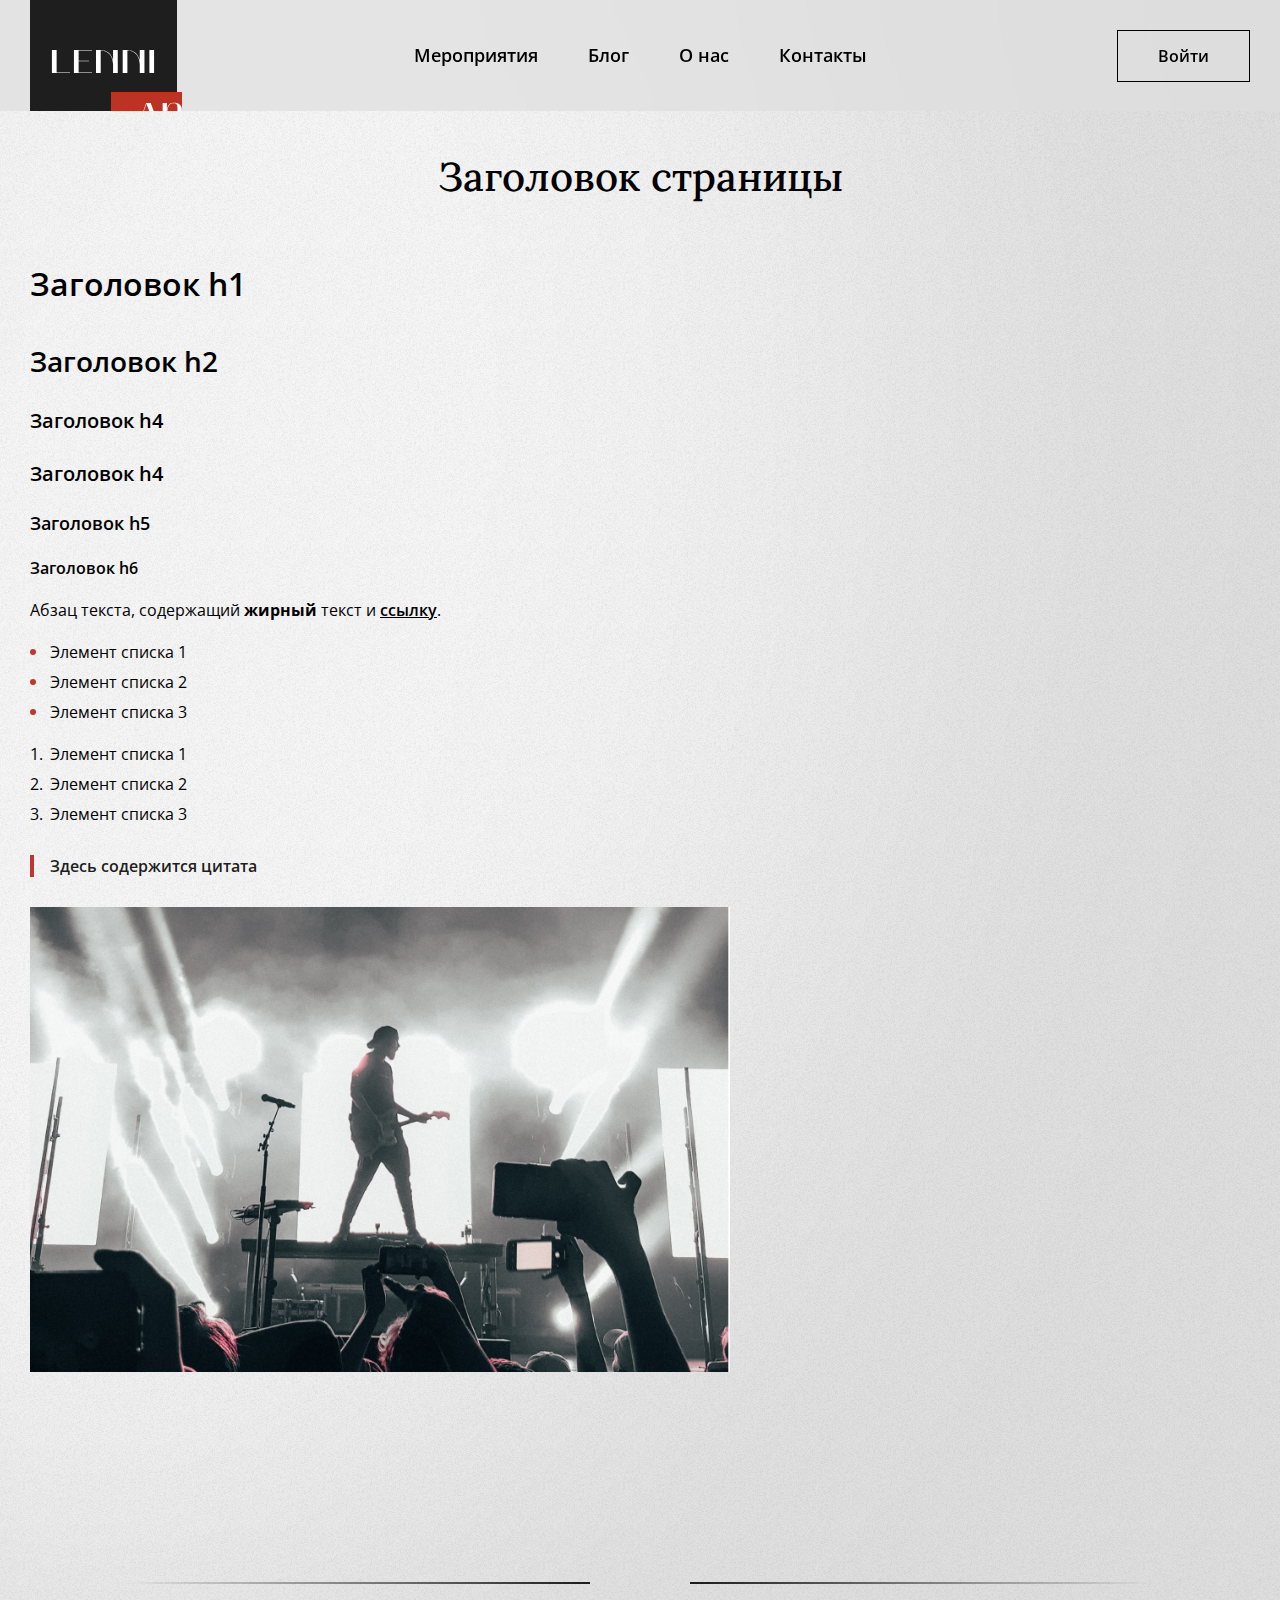
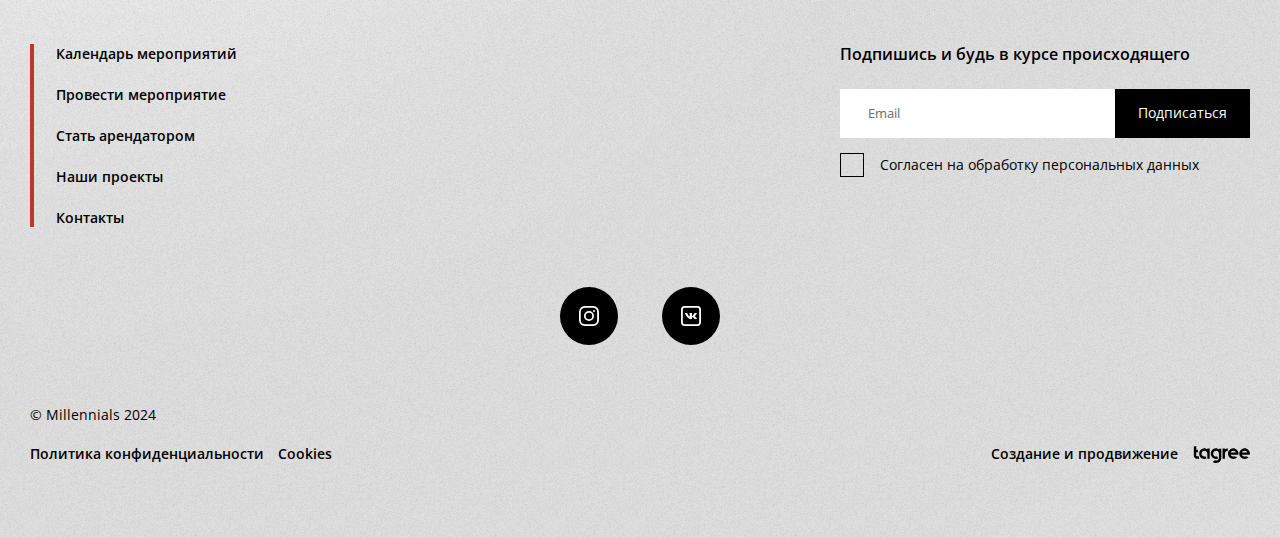
==== commit a08a1cf9: "final project" ====
--- a/default.html
+++ b/default.html
@@ -3,10 +3,32 @@
 
 <head>
   <meta charset="UTF-8" />
+  <meta name="viewport" content="width=device-width,initial-scale=1,minimum-scale=1,maximum-scale=1,user-scalable=no">
+
   <title>Lenni Art</title>
 
-  <link rel="stylesheet" href="../styles/styles.min.css" />
+  <meta name="description" content="Арт—пространство для людей, горящих сердец и делом">
+  <meta name="keywords" content="Lenni Art, пространство, мероприятия">
 
+  <meta property="og:title" content="Lenni Art" />
+  <meta property="og:description" content="Арт пространство для людей, горящих сердцем и делом" />
+  <meta property="og:image" content="/assets/images/lenni-art.jpg">
+  <meta property="og:type" content="website" />
+  <meta property="og:url" content="https://lenni-art.ru/" />
+
+  <!-- FAVICONS -->
+  <link rel="apple-touch-icon" sizes="180x180" href="assets/icons/apple-touch-icon.png">
+  <link rel="icon" type="image/png" sizes="32x32" href="assets/icons/favicon-32x32.png">
+  <link rel="icon" type="image/png" sizes="16x16" href="assets/icons/favicon-16x16.png">
+  <link rel="manifest" href="assets/icons/site.webmanifest">
+  <link rel="mask-icon" href="assets/icons/safari-pinned-tab.svg" color="#424e51">
+  <meta name="msapplication-TileColor" content="#2b5797">
+  <meta name="theme-color" content="#ffffff">
+
+  <!-- CSS -->
+  <link rel="stylesheet" href="styles/styles.css?ver=0">
+
+  <!-- FONTS -->
   <link rel="preconnect" href="https://fonts.googleapis.com">
   <link rel="preconnect" href="https://fonts.gstatic.com" crossorigin>
   <link href="https://fonts.googleapis.com/css2?family=Lora:wght@400;500;600;700&family=Open+Sans:wght@400;500;600;700&display=swap" rel="stylesheet">
@@ -25,12 +47,12 @@
       <nav class="page-header__nav">
         <a href="events.html" class="page-header__nav-link">Мероприятия</a>
         <a href="#" class="page-header__nav-link">Блог</a>
-        <a href="#" class="page-header__nav-link">О нас</a>
-        <a href="#" class="page-header__nav-link">Контакты</a>
+        <a href="#about" class="page-header__nav-link">О нас</a>
+        <a href="#contacts" class="page-header__nav-link">Контакты</a>
 
         <div class="page-header__nav-user">
           <a href="#" class="page-header__nav-user-link">
-            Александр С.
+            Владимир С.
           </a>
 
           <a href="#" class="page-header__nav-logout">
@@ -49,10 +71,11 @@
           </svg>
         </a>
 
-        <button type="button" class="page-header__nav-toggle"></button>
+        <button type="button" class="page-header__nav-toggle" id="js-navToggle"></button>
       </div>
     </div>
   </header>
+
   <main class="main">
     <article class="article">
       <div class="article__container">
@@ -94,25 +117,28 @@
           <a href="" class="page-footer__nav-link">
             Календарь мероприятий
           </a>
-          <a href="" class="page-footer__nav-link">
+          <a href="#" class="page-footer__nav-link">
             Провести мероприятие
           </a>
-          <a href="" class="page-footer__nav-link">
+          <a href="#" class="page-footer__nav-link">
             Стать арендатором
           </a>
-          <a href="" class="page-footer__nav-link">
+          <a href="#" class="page-footer__nav-link">
             Наши проекты
           </a>
-          <a href="" class="page-footer__nav-link">
+          <a href="#" class="page-footer__nav-link">
             Контакты
           </a>
         </nav>
-        <form class="page-footer__form subscribe">
+
+        <form action="https://jsonplaceholder.typicode.com/posts" class="page-footer__form subscribe" id="js-subscribeForm">
           <h4 class="subscribe__title">
             Подпишись и будь в курсе происходящего
           </h4>
           <div class="subscribe__wrapper">
-            <input type="email" name="email" placeholder="Email" class="subscribe__input" required />
+            <div class="subscribe__wrapper-input">
+              <input type="email" name="email" placeholder="Email" class="subscribe__input" id="js-subscribeEmail" required />
+            </div>
             <button type="submit" class="subscribe__submit">Подписаться</button>
           </div>
           <label class="subscribe__check check">
@@ -122,6 +148,7 @@
           </label>
         </form>
       </div>
+
       <div class="page-footer__info">
         <div class="page-footer__info-text">
           <span class="page-footer__copyright">© Millennials 2024</span>
@@ -131,24 +158,34 @@
           </div>
         </div>
         <div class="page-footer__info-socials">
-          <button type="button" class="page-footer__social-btn">
+          <a href="#" rel="nofollow noreferrer noopener" target="_blank" class="page-footer__social-link">
             <svg class="page-footer__btn-icon" width="24" height="24">
               <use xlink:href="assets/icons/symbols.svg#inst"></use>
             </svg>
-          </button>
-          <button type="button" class="page-footer__social-btn">
+          </a>
+          <a href="#" rel="nofollow noreferrer noopener" target="_blank" class="page-footer__social-link">
             <svg class="page-footer__btn-icon" width="24" height="24">
               <use xlink:href="assets/icons/symbols.svg#vk"></use>
             </svg>
-          </button>
+          </a>
         </div>
         <div class="page-footer__info-signature">
           <span>Создание и продвижение</span>
-          <img src="assets/icons/tagree.png" alt="tagree" />
+          <a href="https://tagree.ru" rel="nofollow noreferrer noopener" target="_blank" class="page-footer__signature-link">
+            <svg class="page-footer__signature-icon" width="57" height="17">
+              <use xlink:href="assets/icons/symbols.svg#tagree"></use>
+            </svg>
+          </a>
         </div>
       </div>
     </div>
   </footer>
+
+  <script src="scripts/jquery-3.7.1.min.js"></script>
+  <script src="scripts/jquery.validate.min.js"></script>
+  <script src="scripts/jquery.validate-init.js"></script>
+  <script src="scripts/toastr.js"></script>
+  <script src="scripts/main.min.js"></script>
 </body>
 
 </html>--- a/styles/styles.css
+++ b/styles/styles.css
@@ -0,0 +1,6499 @@
+@font-face {
+  font-family: "mak";
+  src: local("MAK-bold"), url("../assets/fonts/MAK-bold.woff");
+  font-weight: 700;
+  font-style: normal;
+}
+@font-face {
+  font-family: "mak";
+  src: local("MAK-light"), url("../assets/fonts/MAK-light.woff");
+  font-weight: 300;
+  font-style: normal;
+}
+html,
+body {
+  width: 100%;
+  margin: 0;
+  padding: 0;
+}
+body {
+  -webkit-box-sizing: border-box;
+          box-sizing: border-box;
+  display: -webkit-box;
+  display: -ms-flexbox;
+  display: flex;
+  -webkit-box-orient: vertical;
+  -webkit-box-direction: normal;
+      -ms-flex-direction: column;
+          flex-direction: column;
+  background-color: #dedede;
+  background-image: url(../assets/images/noise.png), url(../assets/images/bg.png);
+  background-position: 0 0, 0 0;
+  background-size: auto, 100% auto;
+  background-repeat: repeat, repeat-y;
+  color: #000000;
+  font-family: "Open Sans", sans-serif;
+  font-size: 16px;
+  font-weight: 400;
+  font-style: normal;
+  line-height: 1.375;
+  overflow-x: hidden;
+  -webkit-text-size-adjust: 100%;
+  -moz-text-size-adjust: 100%;
+  -ms-text-size-adjust: 100%;
+  min-height: 100vh;
+  padding-top: 147px;
+}
+input,
+textarea,
+select {
+  -webkit-box-shadow: none;
+          box-shadow: none;
+  outline: none;
+  color: #000000;
+  font-family: "Open Sans", sans-serif;
+}
+textarea {
+  resize: none;
+}
+.main {
+  -webkit-box-flex: 1;
+      -ms-flex: 1 0 auto;
+          flex: 1 0 auto;
+}
+.main-header {
+  padding: 100px 0;
+}
+.main-header__title {
+  margin: 0 0 70px;
+  padding-left: 40px;
+  padding-right: 40px;
+  text-align: center;
+  text-transform: uppercase;
+  font-family: 'Lora', sans-serif;
+  font-weight: 400;
+  font-size: 45px;
+  line-height: normal;
+  color: #000000;
+}
+.main-header__text {
+  margin: 0 auto;
+  max-width: 990px;
+  width: 100%;
+  padding-left: 40px;
+  padding-right: 40px;
+  text-align: center;
+  text-transform: uppercase;
+  font-family: 'Lora', sans-serif;
+  font-weight: 400;
+  font-size: 45px;
+  line-height: normal;
+  color: #000000;
+}
+.main-header__picture {
+  display: block;
+  margin-bottom: 70px;
+  position: relative;
+  width: 100%;
+}
+.main-header__picture::before {
+  content: '';
+  display: block;
+  width: 100%;
+  padding-top: 16.927%;
+}
+.main-header__img {
+  position: absolute;
+  top: 0;
+  left: 0;
+  width: 100%;
+  height: 100%;
+  -o-object-fit: contain;
+     object-fit: contain;
+}
+.title {
+  margin: 0 0 150px;
+  -webkit-box-sizing: border-box;
+          box-sizing: border-box;
+  padding: 7px 45px 9px;
+  max-width: 624px;
+  width: 100%;
+  text-align: center;
+  background-color: #1F1E1E;
+  text-transform: uppercase;
+  font-family: Lora;
+  font-size: 36px;
+  font-style: normal;
+  font-weight: 500;
+  color: #FFFFFF;
+}
+a {
+  color: #000000;
+  outline: none;
+}
+img {
+  max-width: 100%;
+  height: auto;
+  -o-object-fit: cover;
+     object-fit: cover;
+}
+button {
+  -webkit-box-shadow: none;
+          box-shadow: none;
+  outline: none;
+  font-family: "Open Sans", sans-serif;
+  cursor: pointer;
+}
+input::-webkit-input-placeholder,
+textarea::-webkit-input-placeholder {
+  color: #6C6C6C;
+}
+input::-moz-placeholder,
+textarea::-moz-placeholder {
+  color: #6C6C6C;
+}
+input:-moz-placeholder,
+textarea:-moz-placeholder {
+  color: #6C6C6C;
+}
+input:-ms-input-placeholder,
+textarea:-ms-input-placeholder {
+  color: #6C6C6C;
+}
+input:focus::-webkit-input-placeholder,
+textarea:focus::-webkit-input-placeholder {
+  color: transparent;
+}
+input:focus::-moz-placeholder,
+textarea:focus::-moz-placeholder {
+  color: transparent;
+}
+input:focus:-moz-placeholder,
+textarea:focus:-moz-placeholder {
+  color: transparent;
+}
+input:focus:-ms-input-placeholder,
+textarea:focus:-ms-input-placeholder {
+  color: transparent;
+}
+.air-datepicker-cell.-year-.-other-decade-,
+.air-datepicker-cell.-day-.-other-month- {
+  color: var(--adp-color-other-month);
+}
+.air-datepicker-cell.-year-.-other-decade-:hover,
+.air-datepicker-cell.-day-.-other-month-:hover {
+  color: var(--adp-color-other-month-hover);
+}
+.-disabled-.-focus-.air-datepicker-cell.-year-.-other-decade-,
+.-disabled-.-focus-.air-datepicker-cell.-day-.-other-month- {
+  color: var(--adp-color-other-month);
+}
+.-selected-.air-datepicker-cell.-year-.-other-decade-,
+.-selected-.air-datepicker-cell.-day-.-other-month- {
+  color: #fff;
+  background: var(--adp-background-color-selected-other-month);
+}
+.-selected-.-focus-.air-datepicker-cell.-year-.-other-decade-,
+.-selected-.-focus-.air-datepicker-cell.-day-.-other-month- {
+  background: var(--adp-background-color-selected-other-month-focused);
+}
+.-in-range-.air-datepicker-cell.-year-.-other-decade-,
+.-in-range-.air-datepicker-cell.-day-.-other-month- {
+  background-color: var(--adp-background-color-in-range);
+  color: var(--adp-color);
+}
+.-in-range-.-focus-.air-datepicker-cell.-year-.-other-decade-,
+.-in-range-.-focus-.air-datepicker-cell.-day-.-other-month- {
+  background-color: var(--adp-background-color-in-range-focused);
+}
+.air-datepicker-cell.-year-.-other-decade-:empty,
+.air-datepicker-cell.-day-.-other-month-:empty {
+  background: none;
+  border: none;
+}
+.air-datepicker-cell {
+  border-radius: var(--adp-cell-border-radius);
+  -webkit-box-sizing: border-box;
+          box-sizing: border-box;
+  cursor: pointer;
+  display: -webkit-box;
+  display: -ms-flexbox;
+  display: flex;
+  position: relative;
+  -webkit-box-align: center;
+      -ms-flex-align: center;
+          align-items: center;
+  -webkit-box-pack: center;
+      -ms-flex-pack: center;
+          justify-content: center;
+  z-index: 1;
+}
+.air-datepicker-cell.-focus- {
+  background: var(--adp-cell-background-color-hover);
+}
+.air-datepicker-cell.-current- {
+  color: var(--adp-color-current-date);
+}
+.air-datepicker-cell.-current-.-focus- {
+  color: var(--adp-color);
+}
+.air-datepicker-cell.-current-.-in-range- {
+  color: var(--adp-color-current-date);
+}
+.air-datepicker-cell.-disabled- {
+  cursor: default;
+  color: var(--adp-color-disabled);
+}
+.air-datepicker-cell.-disabled-.-focus- {
+  color: var(--adp-color-disabled);
+}
+.air-datepicker-cell.-disabled-.-in-range- {
+  color: var(--adp-color-disabled-in-range);
+}
+.air-datepicker-cell.-disabled-.-current-.-focus- {
+  color: var(--adp-color-disabled);
+}
+.air-datepicker-cell.-in-range- {
+  background: var(--adp-cell-background-color-in-range);
+  border-radius: 0;
+}
+.air-datepicker-cell.-in-range-:hover {
+  background: var(--adp-cell-background-color-in-range-hover);
+}
+.air-datepicker-cell.-range-from- {
+  border: 1px solid var(--adp-cell-border-color-in-range);
+  background-color: var(--adp-cell-background-color-in-range);
+  border-radius: var(--adp-cell-border-radius) 0 0 var(--adp-cell-border-radius);
+}
+.air-datepicker-cell.-range-to- {
+  border: 1px solid var(--adp-cell-border-color-in-range);
+  background-color: var(--adp-cell-background-color-in-range);
+  border-radius: 0 var(--adp-cell-border-radius) var(--adp-cell-border-radius) 0;
+}
+.air-datepicker-cell.-range-to-.-range-from- {
+  border-radius: var(--adp-cell-border-radius);
+}
+.air-datepicker-cell.-selected- {
+  color: #fff;
+  border: none;
+  background: var(--adp-cell-background-color-selected);
+}
+.air-datepicker-cell.-selected-.-current- {
+  color: #fff;
+  background: var(--adp-cell-background-color-selected);
+}
+.air-datepicker-cell.-selected-.-focus- {
+  background: var(--adp-cell-background-color-selected-hover);
+}
+.air-datepicker-body {
+  -webkit-transition: all var(--adp-transition-duration) var(--adp-transition-ease);
+  transition: all var(--adp-transition-duration) var(--adp-transition-ease);
+}
+.air-datepicker-body.-hidden- {
+  display: none;
+}
+.air-datepicker-body--day-names {
+  display: grid;
+  grid-template-columns: repeat(7, var(--adp-day-cell-width));
+  margin: 8px 0 3px;
+}
+.air-datepicker-body--day-name {
+  color: var(--adp-day-name-color);
+  display: -webkit-box;
+  display: -ms-flexbox;
+  display: flex;
+  -webkit-box-align: center;
+      -ms-flex-align: center;
+          align-items: center;
+  -webkit-box-pack: center;
+      -ms-flex-pack: center;
+          justify-content: center;
+  -webkit-box-flex: 1;
+      -ms-flex: 1;
+          flex: 1;
+  text-align: center;
+  text-transform: uppercase;
+  font-size: 0.8em;
+}
+.air-datepicker-body--day-name.-clickable- {
+  cursor: pointer;
+}
+.air-datepicker-body--day-name.-clickable-:hover {
+  color: var(--adp-day-name-color-hover);
+}
+.air-datepicker-body--cells {
+  display: grid;
+}
+.air-datepicker-body--cells.-days- {
+  grid-template-columns: repeat(7, var(--adp-day-cell-width));
+  grid-auto-rows: var(--adp-day-cell-height);
+}
+.air-datepicker-body--cells.-months- {
+  grid-template-columns: repeat(3, 1fr);
+  grid-auto-rows: var(--adp-month-cell-height);
+}
+.air-datepicker-body--cells.-years- {
+  grid-template-columns: repeat(4, 1fr);
+  grid-auto-rows: var(--adp-year-cell-height);
+}
+.air-datepicker-nav {
+  display: -webkit-box;
+  display: -ms-flexbox;
+  display: flex;
+  -webkit-box-pack: justify;
+      -ms-flex-pack: justify;
+          justify-content: space-between;
+  border-bottom: 1px solid var(--adp-border-color-inner);
+  min-height: var(--adp-nav-height);
+  padding: var(--adp-padding);
+  -webkit-box-sizing: content-box;
+          box-sizing: content-box;
+}
+.-only-timepicker- .air-datepicker-nav {
+  display: none;
+}
+.air-datepicker-nav--title,
+.air-datepicker-nav--action {
+  display: -webkit-box;
+  display: -ms-flexbox;
+  display: flex;
+  cursor: pointer;
+  -webkit-box-align: center;
+      -ms-flex-align: center;
+          align-items: center;
+  -webkit-box-pack: center;
+      -ms-flex-pack: center;
+          justify-content: center;
+}
+.air-datepicker-nav--action {
+  width: var(--adp-nav-action-size);
+  border-radius: var(--adp-border-radius);
+  -webkit-user-select: none;
+  -moz-user-select: none;
+  -ms-user-select: none;
+      user-select: none;
+}
+.air-datepicker-nav--action:hover {
+  background: var(--adp-background-color-hover);
+}
+.air-datepicker-nav--action:active {
+  background: var(--adp-background-color-active);
+}
+.air-datepicker-nav--action.-disabled- {
+  visibility: hidden;
+}
+.air-datepicker-nav--action svg {
+  width: 32px;
+  height: 32px;
+}
+.air-datepicker-nav--action path {
+  fill: none;
+  stroke: var(--adp-nav-arrow-color);
+  stroke-width: 2px;
+}
+.air-datepicker-nav--title {
+  border-radius: var(--adp-border-radius);
+  padding: 0 8px;
+}
+.air-datepicker-nav--title i {
+  font-style: normal;
+  color: var(--adp-nav-color-secondary);
+  margin-left: 0.3em;
+}
+.air-datepicker-nav--title:hover {
+  background: var(--adp-background-color-hover);
+}
+.air-datepicker-nav--title:active {
+  background: var(--adp-background-color-active);
+}
+.air-datepicker-nav--title.-disabled- {
+  cursor: default;
+  background: none;
+}
+.air-datepicker-buttons {
+  display: grid;
+  grid-auto-columns: 1fr;
+  grid-auto-flow: column;
+}
+.air-datepicker-button {
+  display: -webkit-inline-box;
+  display: -ms-inline-flexbox;
+  display: inline-flex;
+  color: var(--adp-btn-color);
+  border-radius: var(--adp-btn-border-radius);
+  cursor: pointer;
+  height: var(--adp-btn-height);
+  border: none;
+  background: rgba(255, 255, 255, 0);
+}
+.air-datepicker-button:hover {
+  color: var(--adp-btn-color-hover);
+  background: var(--adp-btn-background-color-hover);
+}
+.air-datepicker-button:focus {
+  color: var(--adp-btn-color-hover);
+  background: var(--adp-btn-background-color-hover);
+  outline: none;
+}
+.air-datepicker-button:active {
+  background: var(--adp-btn-background-color-active);
+}
+.air-datepicker-button span {
+  outline: none;
+  display: -webkit-box;
+  display: -ms-flexbox;
+  display: flex;
+  -webkit-box-align: center;
+      -ms-flex-align: center;
+          align-items: center;
+  -webkit-box-pack: center;
+      -ms-flex-pack: center;
+          justify-content: center;
+  width: 100%;
+  height: 100%;
+}
+.air-datepicker-time {
+  display: grid;
+  grid-template-columns: -webkit-max-content 1fr;
+  grid-template-columns: max-content 1fr;
+  grid-column-gap: 12px;
+  -webkit-box-align: center;
+      -ms-flex-align: center;
+          align-items: center;
+  position: relative;
+  padding: 0 var(--adp-time-padding-inner);
+}
+.-only-timepicker- .air-datepicker-time {
+  border-top: none;
+}
+.air-datepicker-time--current {
+  display: -webkit-box;
+  display: -ms-flexbox;
+  display: flex;
+  -webkit-box-align: center;
+      -ms-flex-align: center;
+          align-items: center;
+  -webkit-box-flex: 1;
+      -ms-flex: 1;
+          flex: 1;
+  font-size: 14px;
+  text-align: center;
+}
+.air-datepicker-time--current-colon {
+  margin: 0 2px 3px;
+  line-height: 1;
+}
+.air-datepicker-time--current-hours,
+.air-datepicker-time--current-minutes {
+  line-height: 1;
+  font-size: 19px;
+  font-family: "Century Gothic", CenturyGothic, AppleGothic, sans-serif;
+  position: relative;
+  z-index: 1;
+}
+.air-datepicker-time--current-hours:after,
+.air-datepicker-time--current-minutes:after {
+  content: "";
+  background: var(--adp-background-color-hover);
+  border-radius: var(--adp-border-radius);
+  position: absolute;
+  left: -2px;
+  top: -3px;
+  right: -2px;
+  bottom: -2px;
+  z-index: -1;
+  opacity: 0;
+}
+.air-datepicker-time--current-hours.-focus-:after,
+.air-datepicker-time--current-minutes.-focus-:after {
+  opacity: 1;
+}
+.air-datepicker-time--current-ampm {
+  text-transform: uppercase;
+  -ms-flex-item-align: end;
+      align-self: flex-end;
+  color: var(--adp-time-day-period-color);
+  margin-left: 6px;
+  font-size: 11px;
+  margin-bottom: 1px;
+}
+.air-datepicker-time--row {
+  display: -webkit-box;
+  display: -ms-flexbox;
+  display: flex;
+  -webkit-box-align: center;
+      -ms-flex-align: center;
+          align-items: center;
+  font-size: 11px;
+  height: 17px;
+  background: -webkit-gradient(linear, left top, right top, from(var(--adp-time-track-color)), to(var(--adp-time-track-color))) left 50%/100% var(--adp-time-track-height) no-repeat;
+  background: linear-gradient(to right, var(--adp-time-track-color), var(--adp-time-track-color)) left 50%/100% var(--adp-time-track-height) no-repeat;
+}
+.air-datepicker-time--row:first-child {
+  margin-bottom: 4px;
+}
+.air-datepicker-time--row input[type=range] {
+  background: none;
+  cursor: pointer;
+  -webkit-box-flex: 1;
+      -ms-flex: 1;
+          flex: 1;
+  height: 100%;
+  width: 100%;
+  padding: 0;
+  margin: 0;
+  -webkit-appearance: none;
+}
+.air-datepicker-time--row input[type=range]::-webkit-slider-thumb {
+  -webkit-appearance: none;
+}
+.air-datepicker-time--row input[type=range]::-ms-tooltip {
+  display: none;
+}
+.air-datepicker-time--row input[type=range]:hover::-webkit-slider-thumb {
+  border-color: var(--adp-time-track-color-hover);
+}
+.air-datepicker-time--row input[type=range]:hover::-moz-range-thumb {
+  border-color: var(--adp-time-track-color-hover);
+}
+.air-datepicker-time--row input[type=range]:hover::-ms-thumb {
+  border-color: var(--adp-time-track-color-hover);
+}
+.air-datepicker-time--row input[type=range]:focus {
+  outline: none;
+}
+.air-datepicker-time--row input[type=range]:focus::-webkit-slider-thumb {
+  background: var(--adp-cell-background-color-selected);
+  border-color: var(--adp-cell-background-color-selected);
+}
+.air-datepicker-time--row input[type=range]:focus::-moz-range-thumb {
+  background: var(--adp-cell-background-color-selected);
+  border-color: var(--adp-cell-background-color-selected);
+}
+.air-datepicker-time--row input[type=range]:focus::-ms-thumb {
+  background: var(--adp-cell-background-color-selected);
+  border-color: var(--adp-cell-background-color-selected);
+}
+.air-datepicker-time--row input[type=range]::-webkit-slider-thumb {
+  -webkit-box-sizing: border-box;
+          box-sizing: border-box;
+  height: 12px;
+  width: 12px;
+  border-radius: 3px;
+  border: 1px solid var(--adp-time-track-color);
+  background: #fff;
+  cursor: pointer;
+  -webkit-transition: background var(--adp-transition-duration);
+  transition: background var(--adp-transition-duration);
+}
+.air-datepicker-time--row input[type=range]::-moz-range-thumb {
+  box-sizing: border-box;
+  height: 12px;
+  width: 12px;
+  border-radius: 3px;
+  border: 1px solid var(--adp-time-track-color);
+  background: #fff;
+  cursor: pointer;
+  -moz-transition: background var(--adp-transition-duration);
+  transition: background var(--adp-transition-duration);
+}
+.air-datepicker-time--row input[type=range]::-ms-thumb {
+  box-sizing: border-box;
+  height: 12px;
+  width: 12px;
+  border-radius: 3px;
+  border: 1px solid var(--adp-time-track-color);
+  background: #fff;
+  cursor: pointer;
+  -ms-transition: background var(--adp-transition-duration);
+  transition: background var(--adp-transition-duration);
+}
+.air-datepicker-time--row input[type=range]::-webkit-slider-thumb {
+  margin-top: calc(var(--adp-time-thumb-size)/2*-1);
+}
+.air-datepicker-time--row input[type=range]::-webkit-slider-runnable-track {
+  border: none;
+  height: var(--adp-time-track-height);
+  cursor: pointer;
+  color: rgba(0, 0, 0, 0);
+  background: rgba(0, 0, 0, 0);
+}
+.air-datepicker-time--row input[type=range]::-moz-range-track {
+  border: none;
+  height: var(--adp-time-track-height);
+  cursor: pointer;
+  color: rgba(0, 0, 0, 0);
+  background: rgba(0, 0, 0, 0);
+}
+.air-datepicker-time--row input[type=range]::-ms-track {
+  border: none;
+  height: var(--adp-time-track-height);
+  cursor: pointer;
+  color: rgba(0, 0, 0, 0);
+  background: rgba(0, 0, 0, 0);
+}
+.air-datepicker-time--row input[type=range]::-ms-fill-lower {
+  background: rgba(0, 0, 0, 0);
+}
+.air-datepicker-time--row input[type=range]::-ms-fill-upper {
+  background: rgba(0, 0, 0, 0);
+}
+.air-datepicker {
+  --adp-font-family: -apple-system, BlinkMacSystemFont, "Segoe UI", Roboto, Helvetica, Arial, sans-serif, "Apple Color Emoji", "Segoe UI Emoji", "Segoe UI Symbol";
+  --adp-font-size: 14px;
+  --adp-width: 246px;
+  --adp-z-index: 100;
+  --adp-padding: 4px;
+  --adp-grid-areas: "nav" "body" "timepicker" "buttons";
+  --adp-transition-duration: 0.3s;
+  --adp-transition-ease: ease-out;
+  --adp-transition-offset: 8px;
+  --adp-background-color: #fff;
+  --adp-background-color-hover: #f0f0f0;
+  --adp-background-color-active: #eaeaea;
+  --adp-background-color-in-range: rgba(92, 196, 239, 0.1);
+  --adp-background-color-in-range-focused: rgba(92, 196, 239, 0.2);
+  --adp-background-color-selected-other-month-focused: #8ad5f4;
+  --adp-background-color-selected-other-month: #a2ddf6;
+  --adp-color: #4a4a4a;
+  --adp-color-secondary: #9c9c9c;
+  --adp-accent-color: #4eb5e6;
+  --adp-color-current-date: var(--adp-accent-color);
+  --adp-color-other-month: #dedede;
+  --adp-color-disabled: #aeaeae;
+  --adp-color-disabled-in-range: #939393;
+  --adp-color-other-month-hover: #c5c5c5;
+  --adp-border-color: #dbdbdb;
+  --adp-border-color-inner: #efefef;
+  --adp-border-radius: 4px;
+  --adp-border-color-inline: #d7d7d7;
+  --adp-nav-height: 32px;
+  --adp-nav-arrow-color: var(--adp-color-secondary);
+  --adp-nav-action-size: 32px;
+  --adp-nav-color-secondary: var(--adp-color-secondary);
+  --adp-day-name-color: #ff9a19;
+  --adp-day-name-color-hover: #8ad5f4;
+  --adp-day-cell-width: 1fr;
+  --adp-day-cell-height: 32px;
+  --adp-month-cell-height: 42px;
+  --adp-year-cell-height: 56px;
+  --adp-pointer-size: 10px;
+  --adp-poiner-border-radius: 2px;
+  --adp-pointer-offset: 14px;
+  --adp-cell-border-radius: 4px;
+  --adp-cell-background-color-hover: var(--adp-background-color-hover);
+  --adp-cell-background-color-selected: #5cc4ef;
+  --adp-cell-background-color-selected-hover: #45bced;
+  --adp-cell-background-color-in-range: rgba(92, 196, 239, 0.1);
+  --adp-cell-background-color-in-range-hover: rgba(92, 196, 239, 0.2);
+  --adp-cell-border-color-in-range: var(--adp-cell-background-color-selected);
+  --adp-btn-height: 32px;
+  --adp-btn-color: var(--adp-accent-color);
+  --adp-btn-color-hover: var(--adp-color);
+  --adp-btn-border-radius: var(--adp-border-radius);
+  --adp-btn-background-color-hover: var(--adp-background-color-hover);
+  --adp-btn-background-color-active: var(--adp-background-color-active);
+  --adp-time-track-height: 1px;
+  --adp-time-track-color: #dedede;
+  --adp-time-track-color-hover: #b1b1b1;
+  --adp-time-thumb-size: 12px;
+  --adp-time-padding-inner: 10px;
+  --adp-time-day-period-color: var(--adp-color-secondary);
+  --adp-mobile-font-size: 16px;
+  --adp-mobile-nav-height: 40px;
+  --adp-mobile-width: 320px;
+  --adp-mobile-day-cell-height: 38px;
+  --adp-mobile-month-cell-height: 48px;
+  --adp-mobile-year-cell-height: 64px;
+}
+.air-datepicker-overlay {
+  --adp-overlay-background-color: rgba(0, 0, 0, 0.3);
+  --adp-overlay-transition-duration: 0.3s;
+  --adp-overlay-transition-ease: ease-out;
+  --adp-overlay-z-index: 99;
+}
+.air-datepicker {
+  background: var(--adp-background-color);
+  border: 1px solid var(--adp-border-color);
+  -webkit-box-shadow: 0 4px 12px rgba(0, 0, 0, 0.15);
+          box-shadow: 0 4px 12px rgba(0, 0, 0, 0.15);
+  border-radius: var(--adp-border-radius);
+  -webkit-box-sizing: content-box;
+          box-sizing: content-box;
+  display: grid;
+  grid-template-columns: 1fr;
+  grid-template-rows: repeat(4, -webkit-max-content);
+  grid-template-rows: repeat(4, max-content);
+  grid-template-areas: var(--adp-grid-areas);
+  font-family: var(--adp-font-family), sans-serif;
+  font-size: var(--adp-font-size);
+  color: var(--adp-color);
+  width: var(--adp-width);
+  position: absolute;
+  -webkit-transition: opacity var(--adp-transition-duration) var(--adp-transition-ease), -webkit-transform var(--adp-transition-duration) var(--adp-transition-ease);
+  transition: opacity var(--adp-transition-duration) var(--adp-transition-ease), -webkit-transform var(--adp-transition-duration) var(--adp-transition-ease);
+  transition: opacity var(--adp-transition-duration) var(--adp-transition-ease), transform var(--adp-transition-duration) var(--adp-transition-ease);
+  transition: opacity var(--adp-transition-duration) var(--adp-transition-ease), transform var(--adp-transition-duration) var(--adp-transition-ease), -webkit-transform var(--adp-transition-duration) var(--adp-transition-ease);
+  z-index: var(--adp-z-index);
+}
+.air-datepicker:not(.-custom-position-) {
+  opacity: 0;
+}
+.air-datepicker.-from-top- {
+  -webkit-transform: translateY(calc(var(--adp-transition-offset) * -1));
+      -ms-transform: translateY(calc(var(--adp-transition-offset) * -1));
+          transform: translateY(calc(var(--adp-transition-offset) * -1));
+}
+.air-datepicker.-from-right- {
+  -webkit-transform: translateX(var(--adp-transition-offset));
+      -ms-transform: translateX(var(--adp-transition-offset));
+          transform: translateX(var(--adp-transition-offset));
+}
+.air-datepicker.-from-bottom- {
+  -webkit-transform: translateY(var(--adp-transition-offset));
+      -ms-transform: translateY(var(--adp-transition-offset));
+          transform: translateY(var(--adp-transition-offset));
+}
+.air-datepicker.-from-left- {
+  -webkit-transform: translateX(calc(var(--adp-transition-offset) * -1));
+      -ms-transform: translateX(calc(var(--adp-transition-offset) * -1));
+          transform: translateX(calc(var(--adp-transition-offset) * -1));
+}
+.air-datepicker.-active-:not(.-custom-position-) {
+  -webkit-transform: translate(0, 0);
+      -ms-transform: translate(0, 0);
+          transform: translate(0, 0);
+  opacity: 1;
+}
+.air-datepicker.-active-.-custom-position- {
+  -webkit-transition: none;
+  transition: none;
+}
+.air-datepicker.-inline- {
+  border-color: var(--adp-border-color-inline);
+  -webkit-box-shadow: none;
+          box-shadow: none;
+  position: static;
+  left: auto;
+  right: auto;
+  opacity: 1;
+  -webkit-transform: none;
+      -ms-transform: none;
+          transform: none;
+}
+.air-datepicker.-inline- .air-datepicker--pointer {
+  display: none;
+}
+.air-datepicker.-is-mobile- {
+  --adp-font-size: var(--adp-mobile-font-size);
+  --adp-day-cell-height: var(--adp-mobile-day-cell-height);
+  --adp-month-cell-height: var(--adp-mobile-month-cell-height);
+  --adp-year-cell-height: var(--adp-mobile-year-cell-height);
+  --adp-nav-height: var(--adp-mobile-nav-height);
+  --adp-nav-action-size: var(--adp-mobile-nav-height);
+  position: fixed;
+  width: var(--adp-mobile-width);
+  border: none;
+}
+.air-datepicker.-is-mobile- * {
+  -webkit-tap-highlight-color: rgba(0, 0, 0, 0);
+}
+.air-datepicker.-is-mobile- .air-datepicker--pointer {
+  display: none;
+}
+.air-datepicker.-is-mobile-:not(.-custom-position-) {
+  -webkit-transform: translate(-50%, calc(-50% + var(--adp-transition-offset)));
+      -ms-transform: translate(-50%, calc(-50% + var(--adp-transition-offset)));
+          transform: translate(-50%, calc(-50% + var(--adp-transition-offset)));
+}
+.air-datepicker.-is-mobile-.-active-:not(.-custom-position-) {
+  -webkit-transform: translate(-50%, -50%);
+      -ms-transform: translate(-50%, -50%);
+          transform: translate(-50%, -50%);
+}
+.air-datepicker.-custom-position- {
+  -webkit-transition: none;
+  transition: none;
+}
+.air-datepicker-global-container {
+  position: absolute;
+  left: 0;
+  top: 0;
+}
+.air-datepicker--pointer {
+  --pointer-half-size: calc(var(--adp-pointer-size) / 2);
+  position: absolute;
+  width: var(--adp-pointer-size);
+  height: var(--adp-pointer-size);
+  z-index: -1;
+}
+.air-datepicker--pointer:after {
+  content: "";
+  position: absolute;
+  background: #fff;
+  border-top: 1px solid var(--adp-border-color-inline);
+  border-right: 1px solid var(--adp-border-color-inline);
+  border-top-right-radius: var(--adp-poiner-border-radius);
+  width: var(--adp-pointer-size);
+  height: var(--adp-pointer-size);
+  -webkit-box-sizing: border-box;
+          box-sizing: border-box;
+}
+.-top-left- .air-datepicker--pointer,
+.-top-center- .air-datepicker--pointer,
+.-top-right- .air-datepicker--pointer,
+[data-popper-placement^=top] .air-datepicker--pointer {
+  top: calc(100% - var(--pointer-half-size) + 1px);
+}
+.-top-left- .air-datepicker--pointer:after,
+.-top-center- .air-datepicker--pointer:after,
+.-top-right- .air-datepicker--pointer:after,
+[data-popper-placement^=top] .air-datepicker--pointer:after {
+  -webkit-transform: rotate(135deg);
+      -ms-transform: rotate(135deg);
+          transform: rotate(135deg);
+}
+.-right-top- .air-datepicker--pointer,
+.-right-center- .air-datepicker--pointer,
+.-right-bottom- .air-datepicker--pointer,
+[data-popper-placement^=right] .air-datepicker--pointer {
+  right: calc(100% - var(--pointer-half-size) + 1px);
+}
+.-right-top- .air-datepicker--pointer:after,
+.-right-center- .air-datepicker--pointer:after,
+.-right-bottom- .air-datepicker--pointer:after,
+[data-popper-placement^=right] .air-datepicker--pointer:after {
+  -webkit-transform: rotate(225deg);
+      -ms-transform: rotate(225deg);
+          transform: rotate(225deg);
+}
+.-bottom-left- .air-datepicker--pointer,
+.-bottom-center- .air-datepicker--pointer,
+.-bottom-right- .air-datepicker--pointer,
+[data-popper-placement^=bottom] .air-datepicker--pointer {
+  bottom: calc(100% - var(--pointer-half-size) + 1px);
+}
+.-bottom-left- .air-datepicker--pointer:after,
+.-bottom-center- .air-datepicker--pointer:after,
+.-bottom-right- .air-datepicker--pointer:after,
+[data-popper-placement^=bottom] .air-datepicker--pointer:after {
+  -webkit-transform: rotate(315deg);
+      -ms-transform: rotate(315deg);
+          transform: rotate(315deg);
+}
+.-left-top- .air-datepicker--pointer,
+.-left-center- .air-datepicker--pointer,
+.-left-bottom- .air-datepicker--pointer,
+[data-popper-placement^=left] .air-datepicker--pointer {
+  left: calc(100% - var(--pointer-half-size) + 1px);
+}
+.-left-top- .air-datepicker--pointer:after,
+.-left-center- .air-datepicker--pointer:after,
+.-left-bottom- .air-datepicker--pointer:after,
+[data-popper-placement^=left] .air-datepicker--pointer:after {
+  -webkit-transform: rotate(45deg);
+      -ms-transform: rotate(45deg);
+          transform: rotate(45deg);
+}
+.-top-left- .air-datepicker--pointer,
+.-bottom-left- .air-datepicker--pointer {
+  left: var(--adp-pointer-offset);
+}
+.-top-right- .air-datepicker--pointer,
+.-bottom-right- .air-datepicker--pointer {
+  right: var(--adp-pointer-offset);
+}
+.-top-center- .air-datepicker--pointer,
+.-bottom-center- .air-datepicker--pointer {
+  left: calc(50% - var(--adp-pointer-size)/2);
+}
+.-left-top- .air-datepicker--pointer,
+.-right-top- .air-datepicker--pointer {
+  top: var(--adp-pointer-offset);
+}
+.-left-bottom- .air-datepicker--pointer,
+.-right-bottom- .air-datepicker--pointer {
+  bottom: var(--adp-pointer-offset);
+}
+.-left-center- .air-datepicker--pointer,
+.-right-center- .air-datepicker--pointer {
+  top: calc(50% - var(--adp-pointer-size)/2);
+}
+.air-datepicker--navigation {
+  grid-area: nav;
+}
+.air-datepicker--content {
+  -webkit-box-sizing: content-box;
+          box-sizing: content-box;
+  padding: var(--adp-padding);
+  grid-area: body;
+}
+.-only-timepicker- .air-datepicker--content {
+  display: none;
+}
+.air-datepicker--time {
+  grid-area: timepicker;
+}
+.air-datepicker--buttons {
+  grid-area: buttons;
+}
+.air-datepicker--buttons,
+.air-datepicker--time {
+  padding: var(--adp-padding);
+  border-top: 1px solid var(--adp-border-color-inner);
+}
+.air-datepicker-overlay {
+  position: fixed;
+  background: var(--adp-overlay-background-color);
+  left: 0;
+  top: 0;
+  width: 0;
+  height: 0;
+  opacity: 0;
+  -webkit-transition: opacity var(--adp-overlay-transition-duration) var(--adp-overlay-transition-ease), left 0s, height 0s, width 0s;
+  transition: opacity var(--adp-overlay-transition-duration) var(--adp-overlay-transition-ease), left 0s, height 0s, width 0s;
+  -webkit-transition-delay: 0s, var(--adp-overlay-transition-duration), var(--adp-overlay-transition-duration), var(--adp-overlay-transition-duration);
+          transition-delay: 0s, var(--adp-overlay-transition-duration), var(--adp-overlay-transition-duration), var(--adp-overlay-transition-duration);
+  z-index: var(--adp-overlay-z-index);
+}
+.air-datepicker-overlay.-active- {
+  opacity: 1;
+  width: 100%;
+  height: 100%;
+  -webkit-transition: opacity var(--adp-overlay-transition-duration) var(--adp-overlay-transition-ease), height 0s, width 0s;
+  transition: opacity var(--adp-overlay-transition-duration) var(--adp-overlay-transition-ease), height 0s, width 0s;
+}
+.air-datepicker-overlay {
+  --adp-overlay-z-index: 119;
+}
+.air-datepicker {
+  --adp-z-index: 120;
+  --adp-width: 250px;
+  --adp-border-radius: 5px;
+  --adp-border-color-inner: #dedede;
+  --adp-font-family: "Open Sans", sans-serif;
+  --adp-day-name-color: #000000;
+  --adp-day-name-color-hover: #BD362F;
+  --adp-accent-color: #a51505;
+  --adp-color-secondary: #BD362F;
+  --adp-cell-background-color-selected: #a51505;
+  --adp-cell-background-color-selected-hover: #BD362F;
+  --adp-background-color-hover: #dedede;
+  --adp-background-color-active: #bfbfbf;
+}
+.air-datepicker-nav--title {
+  color: #000000;
+}
+.air-datepicker-nav--title i {
+  color: inherit;
+}
+.air-datepicker-body--day-name,
+.air-datepicker-cell {
+  font-weight: 700;
+}
+.air-datepicker-cell.-disabled- {
+  pointer-events: none;
+}
+/*======================================
+  Selectric v1.13.0
+======================================*/
+.selectric-wrapper {
+  position: relative;
+  cursor: pointer;
+}
+.selectric-responsive {
+  width: 100%;
+}
+.selectric {
+  border: 1px solid #DDD;
+  border-radius: 0px;
+  background: #F8F8F8;
+  position: relative;
+  overflow: hidden;
+}
+.selectric .label {
+  display: block;
+  white-space: nowrap;
+  overflow: hidden;
+  text-overflow: ellipsis;
+  margin: 0 38px 0 10px;
+  font-size: 12px;
+  line-height: 38px;
+  color: #444;
+  height: 38px;
+  -webkit-user-select: none;
+  -moz-user-select: none;
+  -ms-user-select: none;
+  user-select: none;
+}
+.selectric .button {
+  display: block;
+  position: absolute;
+  right: 0;
+  top: 0;
+  width: 38px;
+  height: 38px;
+  line-height: 38px;
+  background-color: #F8f8f8;
+  color: #BBB;
+  text-align: center;
+  font: 0/0 a;
+  *font: 20px/38px Lucida Sans Unicode, Arial Unicode MS, Arial;
+}
+.selectric .button:after {
+  content: " ";
+  position: absolute;
+  top: 0;
+  right: 0;
+  bottom: 0;
+  left: 0;
+  margin: auto;
+  width: 0;
+  height: 0;
+  border: 4px solid transparent;
+  border-top-color: #BBB;
+  border-bottom: none;
+}
+.selectric-focus .selectric {
+  border-color: #aaaaaa;
+}
+.selectric-hover .selectric {
+  border-color: #c4c4c4;
+}
+.selectric-hover .selectric .button {
+  color: #a2a2a2;
+}
+.selectric-hover .selectric .button:after {
+  border-top-color: #a2a2a2;
+}
+.selectric-open {
+  z-index: 9999;
+}
+.selectric-open .selectric {
+  border-color: #c4c4c4;
+}
+.selectric-open .selectric-items {
+  display: block;
+}
+.selectric-disabled {
+  filter: alpha(opacity=50);
+  opacity: 0.5;
+  cursor: default;
+  -webkit-user-select: none;
+  -moz-user-select: none;
+  -ms-user-select: none;
+  user-select: none;
+}
+.selectric-hide-select {
+  position: relative;
+  overflow: hidden;
+  width: 0;
+  height: 0;
+}
+.selectric-hide-select select {
+  position: absolute;
+  left: -100%;
+}
+.selectric-hide-select.selectric-is-native {
+  position: absolute;
+  width: 100%;
+  height: 100%;
+  z-index: 10;
+}
+.selectric-hide-select.selectric-is-native select {
+  position: absolute;
+  top: 0;
+  left: 0;
+  right: 0;
+  height: 100%;
+  width: 100%;
+  border: none;
+  z-index: 1;
+  -webkit-box-sizing: border-box;
+          box-sizing: border-box;
+  opacity: 0;
+}
+.selectric-input {
+  position: absolute !important;
+  top: 0 !important;
+  left: 0 !important;
+  overflow: hidden !important;
+  clip: rect(0, 0, 0, 0) !important;
+  margin: 0 !important;
+  padding: 0 !important;
+  width: 1px !important;
+  height: 1px !important;
+  outline: none !important;
+  border: none !important;
+  *font: 0/0 a !important;
+  background: none !important;
+}
+.selectric-temp-show {
+  position: absolute !important;
+  visibility: hidden !important;
+  display: block !important;
+}
+/* Items box */
+.selectric-items {
+  display: none;
+  position: absolute;
+  top: 100%;
+  left: 0;
+  background: #F8F8F8;
+  border: 1px solid #c4c4c4;
+  z-index: -1;
+  -webkit-box-shadow: 0 0 10px -6px;
+          box-shadow: 0 0 10px -6px;
+}
+.selectric-items .selectric-scroll {
+  height: 100%;
+  overflow: auto;
+}
+.selectric-above .selectric-items {
+  top: auto;
+  bottom: 100%;
+}
+.selectric-items ul,
+.selectric-items li {
+  list-style: none;
+  padding: 0;
+  margin: 0;
+  font-size: 12px;
+  line-height: 20px;
+  min-height: 20px;
+}
+.selectric-items li {
+  display: block;
+  padding: 10px;
+  color: #666;
+  cursor: pointer;
+}
+.selectric-items li.selected {
+  background: #E0E0E0;
+  color: #444;
+}
+.selectric-items li.highlighted {
+  background: #D0D0D0;
+  color: #444;
+}
+.selectric-items li:hover {
+  background: #D5D5D5;
+  color: #444;
+}
+.selectric-items .disabled {
+  filter: alpha(opacity=50);
+  opacity: 0.5;
+  cursor: default !important;
+  background: none !important;
+  color: #666 !important;
+  -webkit-user-select: none;
+  -moz-user-select: none;
+  -ms-user-select: none;
+  user-select: none;
+}
+.selectric-items .selectric-group .selectric-group-label {
+  font-weight: bold;
+  padding-left: 10px;
+  cursor: default;
+  -webkit-user-select: none;
+  -moz-user-select: none;
+  -ms-user-select: none;
+  user-select: none;
+  background: none;
+  color: #444;
+}
+.selectric-items .selectric-group.disabled li {
+  filter: alpha(opacity=100);
+  opacity: 1;
+}
+.selectric-items .selectric-group li {
+  padding-left: 25px;
+}
+.selectric-wrapper {
+  position: relative;
+}
+.selectric-wrapper::after,
+.selectric-wrapper::before {
+  content: "";
+  position: absolute;
+  top: 27px;
+  width: 8px;
+  height: 2px;
+  background-color: #000000;
+  -webkit-transition: -webkit-transform 0.2s;
+  transition: -webkit-transform 0.2s;
+  transition: transform 0.2s;
+  transition: transform 0.2s, -webkit-transform 0.2s;
+  z-index: 10;
+}
+.selectric-wrapper::after {
+  right: 22px;
+  -webkit-transform: rotate(-45deg);
+      -ms-transform: rotate(-45deg);
+          transform: rotate(-45deg);
+}
+.selectric-wrapper::before {
+  right: 27px;
+  -webkit-transform: rotate(45deg);
+      -ms-transform: rotate(45deg);
+          transform: rotate(45deg);
+}
+.selectric-open {
+  z-index: 10;
+}
+.selectric-open.selectric-wrapper:after {
+  -webkit-transform: rotate(45deg);
+      -ms-transform: rotate(45deg);
+          transform: rotate(45deg);
+}
+.selectric-open.selectric-wrapper:before {
+  -webkit-transform: rotate(-45deg);
+      -ms-transform: rotate(-45deg);
+          transform: rotate(-45deg);
+}
+.selectric-open .selectric-items {
+  display: block;
+  margin-top: 5px;
+  width: 100% !important;
+}
+.selectric {
+  height: 55px;
+  border-radius: 5px;
+  border: none;
+  background-color: #FFFFFF;
+}
+.selectric .button {
+  display: none;
+}
+.selectric .label {
+  display: -webkit-box;
+  display: -ms-flexbox;
+  display: flex;
+  -webkit-box-align: center;
+      -ms-flex-align: center;
+          align-items: center;
+  -webkit-box-sizing: border-box;
+          box-sizing: border-box;
+  padding: 17px 0 16px;
+  margin: 0 23px;
+  height: 100%;
+  font-size: 16px;
+  line-height: 1;
+}
+.selectric-items {
+  border-radius: 5px;
+  border: none;
+  background-color: #FFFFFF;
+  -webkit-box-shadow: 0px 0px 20px rgba(0, 0, 0, 0.2);
+          box-shadow: 0px 0px 20px rgba(0, 0, 0, 0.2);
+  overflow: hidden;
+}
+.selectric-items .selectric-scroll {
+  overflow-x: hidden;
+  overflow-y: auto;
+}
+.selectric-items li {
+  padding: 10px 23px;
+  font-size: 16px;
+}
+/**
+ * Swiper 11.0.6
+ * Most modern mobile touch slider and framework with hardware accelerated transitions
+ * https://swiperjs.com
+ *
+ * Copyright 2014-2024 Vladimir Kharlampidi
+ *
+ * Released under the MIT License
+ *
+ * Released on: February 5, 2024
+ */
+@font-face {
+  font-family: swiper-icons;
+  src: url("data:application/font-woff;charset=utf-8;base64, [base64]//wADZ2x5ZgAAAywAAADMAAAD2MHtryVoZWFkAAABbAAAADAAAAA2E2+eoWhoZWEAAAGcAAAAHwAAACQC9gDzaG10eAAAAigAAAAZAAAArgJkABFsb2NhAAAC0AAAAFoAAABaFQAUGG1heHAAAAG8AAAAHwAAACAAcABAbmFtZQAAA/gAAAE5AAACXvFdBwlwb3N0AAAFNAAAAGIAAACE5s74hXjaY2BkYGAAYpf5Hu/j+W2+MnAzMYDAzaX6QjD6/4//Bxj5GA8AuRwMYGkAPywL13jaY2BkYGA88P8Agx4j+/8fQDYfA1AEBWgDAIB2BOoAeNpjYGRgYNBh4GdgYgABEMnIABJzYNADCQAACWgAsQB42mNgYfzCOIGBlYGB0YcxjYGBwR1Kf2WQZGhhYGBiYGVmgAFGBiQQkOaawtDAoMBQxXjg/wEGPcYDDA4wNUA2CCgwsAAAO4EL6gAAeNpj2M0gyAACqxgGNWBkZ2D4/wMA+xkDdgAAAHjaY2BgYGaAYBkGRgYQiAHyGMF8FgYHIM3DwMHABGQrMOgyWDLEM1T9/w8UBfEMgLzE////P/5//f/V/xv+r4eaAAeMbAxwIUYmIMHEgKYAYjUcsDAwsLKxc3BycfPw8jEQA/[base64]/uznmfPFBNODM2K7MTQ45YEAZqGP81AmGGcF3iPqOop0r1SPTaTbVkfUe4HXj97wYE+yNwWYxwWu4v1ugWHgo3S1XdZEVqWM7ET0cfnLGxWfkgR42o2PvWrDMBSFj/IHLaF0zKjRgdiVMwScNRAoWUoH78Y2icB/yIY09An6AH2Bdu/UB+yxopYshQiEvnvu0dURgDt8QeC8PDw7Fpji3fEA4z/PEJ6YOB5hKh4dj3EvXhxPqH/SKUY3rJ7srZ4FZnh1PMAtPhwP6fl2PMJMPDgeQ4rY8YT6Gzao0eAEA409DuggmTnFnOcSCiEiLMgxCiTI6Cq5DZUd3Qmp10vO0LaLTd2cjN4fOumlc7lUYbSQcZFkutRG7g6JKZKy0RmdLY680CDnEJ+UMkpFFe1RN7nxdVpXrC4aTtnaurOnYercZg2YVmLN/d/gczfEimrE/fs/bOuq29Zmn8tloORaXgZgGa78yO9/cnXm2BpaGvq25Dv9S4E9+5SIc9PqupJKhYFSSl47+Qcr1mYNAAAAeNptw0cKwkAAAMDZJA8Q7OUJvkLsPfZ6zFVERPy8qHh2YER+3i/BP83vIBLLySsoKimrqKqpa2hp6+jq6RsYGhmbmJqZSy0sraxtbO3sHRydnEMU4uR6yx7JJXveP7WrDycAAAAAAAH//wACeNpjYGRgYOABYhkgZgJCZgZNBkYGLQZtIJsFLMYAAAw3ALgAeNolizEKgDAQBCchRbC2sFER0YD6qVQiBCv/H9ezGI6Z5XBAw8CBK/m5iQQVauVbXLnOrMZv2oLdKFa8Pjuru2hJzGabmOSLzNMzvutpB3N42mNgZGBg4GKQYzBhYMxJLMlj4GBgAYow/P/PAJJhLM6sSoWKfWCAAwDAjgbRAAB42mNgYGBkAIIbCZo5IPrmUn0hGA0AO8EFTQAA");
+  font-weight: 400;
+  font-style: normal;
+}
+:root {
+  --swiper-theme-color: #007aff;
+}
+:host {
+  position: relative;
+  display: block;
+  margin-left: auto;
+  margin-right: auto;
+  z-index: 1;
+}
+.swiper {
+  margin-left: auto;
+  margin-right: auto;
+  position: relative;
+  overflow: hidden;
+  list-style: none;
+  padding: 0;
+  z-index: 1;
+  display: block;
+}
+.swiper-vertical > .swiper-wrapper {
+  -webkit-box-orient: vertical;
+  -webkit-box-direction: normal;
+      -ms-flex-direction: column;
+          flex-direction: column;
+}
+.swiper-wrapper {
+  position: relative;
+  width: 100%;
+  height: 100%;
+  z-index: 1;
+  display: -webkit-box;
+  display: -ms-flexbox;
+  display: flex;
+  -webkit-transition-property: -webkit-transform;
+  transition-property: -webkit-transform;
+  transition-property: transform;
+  transition-property: transform, -webkit-transform;
+  -webkit-transition-timing-function: var(--swiper-wrapper-transition-timing-function, initial);
+          transition-timing-function: var(--swiper-wrapper-transition-timing-function, initial);
+  -webkit-box-sizing: content-box;
+          box-sizing: content-box;
+}
+.swiper-android .swiper-slide,
+.swiper-ios .swiper-slide,
+.swiper-wrapper {
+  -webkit-transform: translate3d(0px, 0, 0);
+          transform: translate3d(0px, 0, 0);
+}
+.swiper-horizontal {
+  -ms-touch-action: pan-y;
+      touch-action: pan-y;
+}
+.swiper-vertical {
+  -ms-touch-action: pan-x;
+      touch-action: pan-x;
+}
+.swiper-slide {
+  -ms-flex-negative: 0;
+      flex-shrink: 0;
+  width: 100%;
+  height: 100%;
+  position: relative;
+  -webkit-transition-property: -webkit-transform;
+  transition-property: -webkit-transform;
+  transition-property: transform;
+  transition-property: transform, -webkit-transform;
+  display: block;
+}
+.swiper-slide-invisible-blank {
+  visibility: hidden;
+}
+.swiper-autoheight,
+.swiper-autoheight .swiper-slide {
+  height: auto;
+}
+.swiper-autoheight .swiper-wrapper {
+  -webkit-box-align: start;
+      -ms-flex-align: start;
+          align-items: flex-start;
+  -webkit-transition-property: height, -webkit-transform;
+  transition-property: height, -webkit-transform;
+  transition-property: transform, height;
+  transition-property: transform, height, -webkit-transform;
+}
+.swiper-backface-hidden .swiper-slide {
+  -webkit-transform: translateZ(0);
+          transform: translateZ(0);
+  -webkit-backface-visibility: hidden;
+  backface-visibility: hidden;
+}
+.swiper-3d.swiper-css-mode .swiper-wrapper {
+  -webkit-perspective: 1200px;
+          perspective: 1200px;
+}
+.swiper-3d .swiper-wrapper {
+  -webkit-transform-style: preserve-3d;
+          transform-style: preserve-3d;
+}
+.swiper-3d {
+  -webkit-perspective: 1200px;
+          perspective: 1200px;
+}
+.swiper-3d .swiper-cube-shadow,
+.swiper-3d .swiper-slide {
+  -webkit-transform-style: preserve-3d;
+          transform-style: preserve-3d;
+}
+.swiper-css-mode > .swiper-wrapper {
+  overflow: auto;
+  scrollbar-width: none;
+  -ms-overflow-style: none;
+}
+.swiper-css-mode > .swiper-wrapper::-webkit-scrollbar {
+  display: none;
+}
+.swiper-css-mode > .swiper-wrapper > .swiper-slide {
+  scroll-snap-align: start start;
+}
+.swiper-css-mode.swiper-horizontal > .swiper-wrapper {
+  -ms-scroll-snap-type: x mandatory;
+      scroll-snap-type: x mandatory;
+}
+.swiper-css-mode.swiper-vertical > .swiper-wrapper {
+  -ms-scroll-snap-type: y mandatory;
+      scroll-snap-type: y mandatory;
+}
+.swiper-css-mode.swiper-free-mode > .swiper-wrapper {
+  -ms-scroll-snap-type: none;
+      scroll-snap-type: none;
+}
+.swiper-css-mode.swiper-free-mode > .swiper-wrapper > .swiper-slide {
+  scroll-snap-align: none;
+}
+.swiper-css-mode.swiper-centered > .swiper-wrapper::before {
+  content: "";
+  -ms-flex-negative: 0;
+      flex-shrink: 0;
+  -webkit-box-ordinal-group: 10000;
+      -ms-flex-order: 9999;
+          order: 9999;
+}
+.swiper-css-mode.swiper-centered > .swiper-wrapper > .swiper-slide {
+  scroll-snap-align: center center;
+  scroll-snap-stop: always;
+}
+.swiper-css-mode.swiper-centered.swiper-horizontal > .swiper-wrapper > .swiper-slide:first-child {
+  -webkit-margin-start: var(--swiper-centered-offset-before);
+          margin-inline-start: var(--swiper-centered-offset-before);
+}
+.swiper-css-mode.swiper-centered.swiper-horizontal > .swiper-wrapper::before {
+  height: 100%;
+  min-height: 1px;
+  width: var(--swiper-centered-offset-after);
+}
+.swiper-css-mode.swiper-centered.swiper-vertical > .swiper-wrapper > .swiper-slide:first-child {
+  -webkit-margin-before: var(--swiper-centered-offset-before);
+          margin-block-start: var(--swiper-centered-offset-before);
+}
+.swiper-css-mode.swiper-centered.swiper-vertical > .swiper-wrapper::before {
+  width: 100%;
+  min-width: 1px;
+  height: var(--swiper-centered-offset-after);
+}
+.swiper-3d .swiper-slide-shadow,
+.swiper-3d .swiper-slide-shadow-bottom,
+.swiper-3d .swiper-slide-shadow-left,
+.swiper-3d .swiper-slide-shadow-right,
+.swiper-3d .swiper-slide-shadow-top {
+  position: absolute;
+  left: 0;
+  top: 0;
+  width: 100%;
+  height: 100%;
+  pointer-events: none;
+  z-index: 10;
+}
+.swiper-3d .swiper-slide-shadow {
+  background: rgba(0, 0, 0, 0.15);
+}
+.swiper-3d .swiper-slide-shadow-left {
+  background-image: -webkit-gradient(linear, right top, left top, from(rgba(0, 0, 0, 0.5)), to(rgba(0, 0, 0, 0)));
+  background-image: linear-gradient(to left, rgba(0, 0, 0, 0.5), rgba(0, 0, 0, 0));
+}
+.swiper-3d .swiper-slide-shadow-right {
+  background-image: -webkit-gradient(linear, left top, right top, from(rgba(0, 0, 0, 0.5)), to(rgba(0, 0, 0, 0)));
+  background-image: linear-gradient(to right, rgba(0, 0, 0, 0.5), rgba(0, 0, 0, 0));
+}
+.swiper-3d .swiper-slide-shadow-top {
+  background-image: -webkit-gradient(linear, left bottom, left top, from(rgba(0, 0, 0, 0.5)), to(rgba(0, 0, 0, 0)));
+  background-image: linear-gradient(to top, rgba(0, 0, 0, 0.5), rgba(0, 0, 0, 0));
+}
+.swiper-3d .swiper-slide-shadow-bottom {
+  background-image: -webkit-gradient(linear, left top, left bottom, from(rgba(0, 0, 0, 0.5)), to(rgba(0, 0, 0, 0)));
+  background-image: linear-gradient(to bottom, rgba(0, 0, 0, 0.5), rgba(0, 0, 0, 0));
+}
+.swiper-lazy-preloader {
+  width: 42px;
+  height: 42px;
+  position: absolute;
+  left: 50%;
+  top: 50%;
+  margin-left: -21px;
+  margin-top: -21px;
+  z-index: 10;
+  -webkit-transform-origin: 50%;
+      -ms-transform-origin: 50%;
+          transform-origin: 50%;
+  -webkit-box-sizing: border-box;
+          box-sizing: border-box;
+  border: 4px solid var(--swiper-preloader-color, var(--swiper-theme-color));
+  border-radius: 50%;
+  border-top-color: transparent;
+}
+.swiper-watch-progress .swiper-slide-visible .swiper-lazy-preloader,
+.swiper:not(.swiper-watch-progress) .swiper-lazy-preloader {
+  -webkit-animation: swiper-preloader-spin 1s infinite linear;
+          animation: swiper-preloader-spin 1s infinite linear;
+}
+.swiper-lazy-preloader-white {
+  --swiper-preloader-color: #fff;
+}
+.swiper-lazy-preloader-black {
+  --swiper-preloader-color: #000;
+}
+@-webkit-keyframes swiper-preloader-spin {
+  0% {
+    -webkit-transform: rotate(0deg);
+            transform: rotate(0deg);
+  }
+  100% {
+    -webkit-transform: rotate(360deg);
+            transform: rotate(360deg);
+  }
+}
+@keyframes swiper-preloader-spin {
+  0% {
+    -webkit-transform: rotate(0deg);
+            transform: rotate(0deg);
+  }
+  100% {
+    -webkit-transform: rotate(360deg);
+            transform: rotate(360deg);
+  }
+}
+.swiper-virtual .swiper-slide {
+  -webkit-backface-visibility: hidden;
+  -webkit-transform: translateZ(0);
+          transform: translateZ(0);
+}
+.swiper-virtual.swiper-css-mode .swiper-wrapper::after {
+  content: "";
+  position: absolute;
+  left: 0;
+  top: 0;
+  pointer-events: none;
+}
+.swiper-virtual.swiper-css-mode.swiper-horizontal .swiper-wrapper::after {
+  height: 1px;
+  width: var(--swiper-virtual-size);
+}
+.swiper-virtual.swiper-css-mode.swiper-vertical .swiper-wrapper::after {
+  width: 1px;
+  height: var(--swiper-virtual-size);
+}
+:root {
+  --swiper-navigation-size: 44px;
+}
+.swiper-button-next,
+.swiper-button-prev {
+  position: absolute;
+  top: var(--swiper-navigation-top-offset, 50%);
+  width: calc(var(--swiper-navigation-size) / 44 * 27);
+  height: var(--swiper-navigation-size);
+  margin-top: calc(0px - (var(--swiper-navigation-size) / 2));
+  z-index: 10;
+  cursor: pointer;
+  display: -webkit-box;
+  display: -ms-flexbox;
+  display: flex;
+  -webkit-box-align: center;
+      -ms-flex-align: center;
+          align-items: center;
+  -webkit-box-pack: center;
+      -ms-flex-pack: center;
+          justify-content: center;
+  color: var(--swiper-navigation-color, var(--swiper-theme-color));
+}
+.swiper-button-next.swiper-button-disabled,
+.swiper-button-prev.swiper-button-disabled {
+  opacity: 0.35;
+  cursor: auto;
+  pointer-events: none;
+}
+.swiper-button-next.swiper-button-hidden,
+.swiper-button-prev.swiper-button-hidden {
+  opacity: 0;
+  cursor: auto;
+  pointer-events: none;
+}
+.swiper-navigation-disabled .swiper-button-next,
+.swiper-navigation-disabled .swiper-button-prev {
+  display: none !important;
+}
+.swiper-button-next svg,
+.swiper-button-prev svg {
+  width: 100%;
+  height: 100%;
+  -o-object-fit: contain;
+     object-fit: contain;
+  -webkit-transform-origin: center;
+      -ms-transform-origin: center;
+          transform-origin: center;
+}
+.swiper-rtl .swiper-button-next svg,
+.swiper-rtl .swiper-button-prev svg {
+  -webkit-transform: rotate(180deg);
+      -ms-transform: rotate(180deg);
+          transform: rotate(180deg);
+}
+.swiper-button-prev,
+.swiper-rtl .swiper-button-next {
+  left: var(--swiper-navigation-sides-offset, 10px);
+  right: auto;
+}
+.swiper-button-next,
+.swiper-rtl .swiper-button-prev {
+  right: var(--swiper-navigation-sides-offset, 10px);
+  left: auto;
+}
+.swiper-button-lock {
+  display: none;
+}
+.swiper-button-next:after,
+.swiper-button-prev:after {
+  font-family: swiper-icons;
+  font-size: var(--swiper-navigation-size);
+  text-transform: none !important;
+  letter-spacing: 0;
+  font-variant: initial;
+  line-height: 1;
+}
+.swiper-button-prev:after,
+.swiper-rtl .swiper-button-next:after {
+  content: "prev";
+}
+.swiper-button-next,
+.swiper-rtl .swiper-button-prev {
+  right: var(--swiper-navigation-sides-offset, 10px);
+  left: auto;
+}
+.swiper-button-next:after,
+.swiper-rtl .swiper-button-prev:after {
+  content: "next";
+}
+.swiper-pagination {
+  position: absolute;
+  text-align: center;
+  -webkit-transition: 0.3s opacity;
+  transition: 0.3s opacity;
+  -webkit-transform: translate3d(0, 0, 0);
+          transform: translate3d(0, 0, 0);
+  z-index: 10;
+}
+.swiper-pagination.swiper-pagination-hidden {
+  opacity: 0;
+}
+.swiper-pagination-disabled > .swiper-pagination,
+.swiper-pagination.swiper-pagination-disabled {
+  display: none !important;
+}
+.swiper-horizontal > .swiper-pagination-bullets,
+.swiper-pagination-bullets.swiper-pagination-horizontal,
+.swiper-pagination-custom,
+.swiper-pagination-fraction {
+  bottom: var(--swiper-pagination-bottom, 8px);
+  top: var(--swiper-pagination-top, auto);
+  left: 0;
+  width: 100%;
+}
+.swiper-pagination-bullets-dynamic {
+  overflow: hidden;
+  font-size: 0;
+}
+.swiper-pagination-bullets-dynamic .swiper-pagination-bullet {
+  -webkit-transform: scale(0.33);
+      -ms-transform: scale(0.33);
+          transform: scale(0.33);
+  position: relative;
+}
+.swiper-pagination-bullets-dynamic .swiper-pagination-bullet-active {
+  -webkit-transform: scale(1);
+      -ms-transform: scale(1);
+          transform: scale(1);
+}
+.swiper-pagination-bullets-dynamic .swiper-pagination-bullet-active-main {
+  -webkit-transform: scale(1);
+      -ms-transform: scale(1);
+          transform: scale(1);
+}
+.swiper-pagination-bullets-dynamic .swiper-pagination-bullet-active-prev {
+  -webkit-transform: scale(0.66);
+      -ms-transform: scale(0.66);
+          transform: scale(0.66);
+}
+.swiper-pagination-bullets-dynamic .swiper-pagination-bullet-active-prev-prev {
+  -webkit-transform: scale(0.33);
+      -ms-transform: scale(0.33);
+          transform: scale(0.33);
+}
+.swiper-pagination-bullets-dynamic .swiper-pagination-bullet-active-next {
+  -webkit-transform: scale(0.66);
+      -ms-transform: scale(0.66);
+          transform: scale(0.66);
+}
+.swiper-pagination-bullets-dynamic .swiper-pagination-bullet-active-next-next {
+  -webkit-transform: scale(0.33);
+      -ms-transform: scale(0.33);
+          transform: scale(0.33);
+}
+.swiper-pagination-bullet {
+  width: var(--swiper-pagination-bullet-width, var(--swiper-pagination-bullet-size, 8px));
+  height: var(--swiper-pagination-bullet-height, var(--swiper-pagination-bullet-size, 8px));
+  display: inline-block;
+  border-radius: var(--swiper-pagination-bullet-border-radius, 50%);
+  background: var(--swiper-pagination-bullet-inactive-color, #000);
+  opacity: var(--swiper-pagination-bullet-inactive-opacity, 0.2);
+}
+button.swiper-pagination-bullet {
+  border: none;
+  margin: 0;
+  padding: 0;
+  -webkit-box-shadow: none;
+          box-shadow: none;
+  -webkit-appearance: none;
+  -moz-appearance: none;
+       appearance: none;
+}
+.swiper-pagination-clickable .swiper-pagination-bullet {
+  cursor: pointer;
+}
+.swiper-pagination-bullet:only-child {
+  display: none !important;
+}
+.swiper-pagination-bullet-active {
+  opacity: var(--swiper-pagination-bullet-opacity, 1);
+  background: var(--swiper-pagination-color, var(--swiper-theme-color));
+}
+.swiper-pagination-vertical.swiper-pagination-bullets,
+.swiper-vertical > .swiper-pagination-bullets {
+  right: var(--swiper-pagination-right, 8px);
+  left: var(--swiper-pagination-left, auto);
+  top: 50%;
+  -webkit-transform: translate3d(0px, -50%, 0);
+          transform: translate3d(0px, -50%, 0);
+}
+.swiper-pagination-vertical.swiper-pagination-bullets .swiper-pagination-bullet,
+.swiper-vertical > .swiper-pagination-bullets .swiper-pagination-bullet {
+  margin: var(--swiper-pagination-bullet-vertical-gap, 6px) 0;
+  display: block;
+}
+.swiper-pagination-vertical.swiper-pagination-bullets.swiper-pagination-bullets-dynamic,
+.swiper-vertical > .swiper-pagination-bullets.swiper-pagination-bullets-dynamic {
+  top: 50%;
+  -webkit-transform: translateY(-50%);
+      -ms-transform: translateY(-50%);
+          transform: translateY(-50%);
+  width: 8px;
+}
+.swiper-pagination-vertical.swiper-pagination-bullets.swiper-pagination-bullets-dynamic .swiper-pagination-bullet,
+.swiper-vertical > .swiper-pagination-bullets.swiper-pagination-bullets-dynamic .swiper-pagination-bullet {
+  display: inline-block;
+  -webkit-transition: 0.2s top, 0.2s -webkit-transform;
+  transition: 0.2s top, 0.2s -webkit-transform;
+  transition: 0.2s transform, 0.2s top;
+  transition: 0.2s transform, 0.2s top, 0.2s -webkit-transform;
+}
+.swiper-horizontal > .swiper-pagination-bullets .swiper-pagination-bullet,
+.swiper-pagination-horizontal.swiper-pagination-bullets .swiper-pagination-bullet {
+  margin: 0 var(--swiper-pagination-bullet-horizontal-gap, 4px);
+}
+.swiper-horizontal > .swiper-pagination-bullets.swiper-pagination-bullets-dynamic,
+.swiper-pagination-horizontal.swiper-pagination-bullets.swiper-pagination-bullets-dynamic {
+  left: 50%;
+  -webkit-transform: translateX(-50%);
+      -ms-transform: translateX(-50%);
+          transform: translateX(-50%);
+  white-space: nowrap;
+}
+.swiper-horizontal > .swiper-pagination-bullets.swiper-pagination-bullets-dynamic .swiper-pagination-bullet,
+.swiper-pagination-horizontal.swiper-pagination-bullets.swiper-pagination-bullets-dynamic .swiper-pagination-bullet {
+  -webkit-transition: 0.2s left, 0.2s -webkit-transform;
+  transition: 0.2s left, 0.2s -webkit-transform;
+  transition: 0.2s transform, 0.2s left;
+  transition: 0.2s transform, 0.2s left, 0.2s -webkit-transform;
+}
+.swiper-horizontal.swiper-rtl > .swiper-pagination-bullets-dynamic .swiper-pagination-bullet {
+  -webkit-transition: 0.2s right, 0.2s -webkit-transform;
+  transition: 0.2s right, 0.2s -webkit-transform;
+  transition: 0.2s transform, 0.2s right;
+  transition: 0.2s transform, 0.2s right, 0.2s -webkit-transform;
+}
+.swiper-pagination-fraction {
+  color: var(--swiper-pagination-fraction-color, inherit);
+}
+.swiper-pagination-progressbar {
+  background: var(--swiper-pagination-progressbar-bg-color, rgba(0, 0, 0, 0.25));
+  position: absolute;
+}
+.swiper-pagination-progressbar .swiper-pagination-progressbar-fill {
+  background: var(--swiper-pagination-color, var(--swiper-theme-color));
+  position: absolute;
+  left: 0;
+  top: 0;
+  width: 100%;
+  height: 100%;
+  -webkit-transform: scale(0);
+      -ms-transform: scale(0);
+          transform: scale(0);
+  -webkit-transform-origin: left top;
+      -ms-transform-origin: left top;
+          transform-origin: left top;
+}
+.swiper-rtl .swiper-pagination-progressbar .swiper-pagination-progressbar-fill {
+  -webkit-transform-origin: right top;
+      -ms-transform-origin: right top;
+          transform-origin: right top;
+}
+.swiper-horizontal > .swiper-pagination-progressbar,
+.swiper-pagination-progressbar.swiper-pagination-horizontal,
+.swiper-pagination-progressbar.swiper-pagination-vertical.swiper-pagination-progressbar-opposite,
+.swiper-vertical > .swiper-pagination-progressbar.swiper-pagination-progressbar-opposite {
+  width: 100%;
+  height: var(--swiper-pagination-progressbar-size, 4px);
+  left: 0;
+  top: 0;
+}
+.swiper-horizontal > .swiper-pagination-progressbar.swiper-pagination-progressbar-opposite,
+.swiper-pagination-progressbar.swiper-pagination-horizontal.swiper-pagination-progressbar-opposite,
+.swiper-pagination-progressbar.swiper-pagination-vertical,
+.swiper-vertical > .swiper-pagination-progressbar {
+  width: var(--swiper-pagination-progressbar-size, 4px);
+  height: 100%;
+  left: 0;
+  top: 0;
+}
+.swiper-pagination-lock {
+  display: none;
+}
+.swiper-scrollbar {
+  border-radius: var(--swiper-scrollbar-border-radius, 10px);
+  position: relative;
+  -ms-touch-action: none;
+      touch-action: none;
+  background: var(--swiper-scrollbar-bg-color, rgba(0, 0, 0, 0.1));
+}
+.swiper-scrollbar-disabled > .swiper-scrollbar,
+.swiper-scrollbar.swiper-scrollbar-disabled {
+  display: none !important;
+}
+.swiper-horizontal > .swiper-scrollbar,
+.swiper-scrollbar.swiper-scrollbar-horizontal {
+  position: absolute;
+  left: var(--swiper-scrollbar-sides-offset, 1%);
+  bottom: var(--swiper-scrollbar-bottom, 4px);
+  top: var(--swiper-scrollbar-top, auto);
+  z-index: 50;
+  height: var(--swiper-scrollbar-size, 4px);
+  width: calc(100% - 2 * var(--swiper-scrollbar-sides-offset, 1%));
+}
+.swiper-scrollbar.swiper-scrollbar-vertical,
+.swiper-vertical > .swiper-scrollbar {
+  position: absolute;
+  left: var(--swiper-scrollbar-left, auto);
+  right: var(--swiper-scrollbar-right, 4px);
+  top: var(--swiper-scrollbar-sides-offset, 1%);
+  z-index: 50;
+  width: var(--swiper-scrollbar-size, 4px);
+  height: calc(100% - 2 * var(--swiper-scrollbar-sides-offset, 1%));
+}
+.swiper-scrollbar-drag {
+  height: 100%;
+  width: 100%;
+  position: relative;
+  background: var(--swiper-scrollbar-drag-bg-color, rgba(0, 0, 0, 0.5));
+  border-radius: var(--swiper-scrollbar-border-radius, 10px);
+  left: 0;
+  top: 0;
+}
+.swiper-scrollbar-cursor-drag {
+  cursor: move;
+}
+.swiper-scrollbar-lock {
+  display: none;
+}
+.swiper-zoom-container {
+  width: 100%;
+  height: 100%;
+  display: -webkit-box;
+  display: -ms-flexbox;
+  display: flex;
+  -webkit-box-pack: center;
+      -ms-flex-pack: center;
+          justify-content: center;
+  -webkit-box-align: center;
+      -ms-flex-align: center;
+          align-items: center;
+  text-align: center;
+}
+.swiper-zoom-container > canvas,
+.swiper-zoom-container > img,
+.swiper-zoom-container > svg {
+  max-width: 100%;
+  max-height: 100%;
+  -o-object-fit: contain;
+     object-fit: contain;
+}
+.swiper-slide-zoomed {
+  cursor: move;
+  -ms-touch-action: none;
+      touch-action: none;
+}
+.swiper .swiper-notification {
+  position: absolute;
+  left: 0;
+  top: 0;
+  pointer-events: none;
+  opacity: 0;
+  z-index: -1000;
+}
+.swiper-free-mode > .swiper-wrapper {
+  -webkit-transition-timing-function: ease-out;
+          transition-timing-function: ease-out;
+  margin: 0 auto;
+}
+.swiper-grid > .swiper-wrapper {
+  -ms-flex-wrap: wrap;
+      flex-wrap: wrap;
+}
+.swiper-grid-column > .swiper-wrapper {
+  -ms-flex-wrap: wrap;
+      flex-wrap: wrap;
+  -webkit-box-orient: vertical;
+  -webkit-box-direction: normal;
+      -ms-flex-direction: column;
+          flex-direction: column;
+}
+.swiper-fade.swiper-free-mode .swiper-slide {
+  -webkit-transition-timing-function: ease-out;
+          transition-timing-function: ease-out;
+}
+.swiper-fade .swiper-slide {
+  pointer-events: none;
+  -webkit-transition-property: opacity;
+  transition-property: opacity;
+}
+.swiper-fade .swiper-slide .swiper-slide {
+  pointer-events: none;
+}
+.swiper-fade .swiper-slide-active {
+  pointer-events: auto;
+}
+.swiper-fade .swiper-slide-active .swiper-slide-active {
+  pointer-events: auto;
+}
+.swiper-cube {
+  overflow: visible;
+}
+.swiper-cube .swiper-slide {
+  pointer-events: none;
+  -webkit-backface-visibility: hidden;
+  backface-visibility: hidden;
+  z-index: 1;
+  visibility: hidden;
+  -webkit-transform-origin: 0 0;
+      -ms-transform-origin: 0 0;
+          transform-origin: 0 0;
+  width: 100%;
+  height: 100%;
+}
+.swiper-cube .swiper-slide .swiper-slide {
+  pointer-events: none;
+}
+.swiper-cube.swiper-rtl .swiper-slide {
+  -webkit-transform-origin: 100% 0;
+      -ms-transform-origin: 100% 0;
+          transform-origin: 100% 0;
+}
+.swiper-cube .swiper-slide-active,
+.swiper-cube .swiper-slide-active .swiper-slide-active {
+  pointer-events: auto;
+}
+.swiper-cube .swiper-slide-active,
+.swiper-cube .swiper-slide-next,
+.swiper-cube .swiper-slide-prev {
+  pointer-events: auto;
+  visibility: visible;
+}
+.swiper-cube .swiper-cube-shadow {
+  position: absolute;
+  left: 0;
+  bottom: 0px;
+  width: 100%;
+  height: 100%;
+  opacity: 0.6;
+  z-index: 0;
+}
+.swiper-cube .swiper-cube-shadow:before {
+  content: "";
+  background: #000;
+  position: absolute;
+  left: 0;
+  top: 0;
+  bottom: 0;
+  right: 0;
+  -webkit-filter: blur(50px);
+          filter: blur(50px);
+}
+.swiper-cube .swiper-slide-next + .swiper-slide {
+  pointer-events: auto;
+  visibility: visible;
+}
+.swiper-cube .swiper-slide-shadow-cube.swiper-slide-shadow-bottom,
+.swiper-cube .swiper-slide-shadow-cube.swiper-slide-shadow-left,
+.swiper-cube .swiper-slide-shadow-cube.swiper-slide-shadow-right,
+.swiper-cube .swiper-slide-shadow-cube.swiper-slide-shadow-top {
+  z-index: 0;
+  -webkit-backface-visibility: hidden;
+  backface-visibility: hidden;
+}
+.swiper-flip {
+  overflow: visible;
+}
+.swiper-flip .swiper-slide {
+  pointer-events: none;
+  -webkit-backface-visibility: hidden;
+  backface-visibility: hidden;
+  z-index: 1;
+}
+.swiper-flip .swiper-slide .swiper-slide {
+  pointer-events: none;
+}
+.swiper-flip .swiper-slide-active,
+.swiper-flip .swiper-slide-active .swiper-slide-active {
+  pointer-events: auto;
+}
+.swiper-flip .swiper-slide-shadow-flip.swiper-slide-shadow-bottom,
+.swiper-flip .swiper-slide-shadow-flip.swiper-slide-shadow-left,
+.swiper-flip .swiper-slide-shadow-flip.swiper-slide-shadow-right,
+.swiper-flip .swiper-slide-shadow-flip.swiper-slide-shadow-top {
+  z-index: 0;
+  -webkit-backface-visibility: hidden;
+  backface-visibility: hidden;
+}
+.swiper-creative .swiper-slide {
+  -webkit-backface-visibility: hidden;
+  backface-visibility: hidden;
+  overflow: hidden;
+  -webkit-transition-property: opacity, height, -webkit-transform;
+  transition-property: opacity, height, -webkit-transform;
+  transition-property: transform, opacity, height;
+  transition-property: transform, opacity, height, -webkit-transform;
+}
+.swiper-cards {
+  overflow: visible;
+}
+.swiper-cards .swiper-slide {
+  -webkit-transform-origin: center bottom;
+      -ms-transform-origin: center bottom;
+          transform-origin: center bottom;
+  -webkit-backface-visibility: hidden;
+  backface-visibility: hidden;
+  overflow: hidden;
+}
+.swiper-slide {
+  height: auto;
+  display: -webkit-box;
+  display: -ms-flexbox;
+  display: flex;
+}
+.swiper--3s {
+  width: 100%;
+}
+.swiper--3s .swiper-slide {
+  -webkit-box-sizing: border-box;
+          box-sizing: border-box;
+  width: calc(33.3333% + 20px);
+  min-width: 340px;
+  padding-right: 60px;
+}
+.swiper--3s .swiper-slide:last-child {
+  width: calc(33.3333% - 40px);
+  min-width: 280px;
+  padding-right: 0;
+}
+.swiper--3s .swiper-slide > * {
+  width: 100%;
+}
+.swiper--3s .swiper-slide .event-card__link {
+  cursor: pointer;
+  cursor: -webkit-grab;
+  cursor: grab;
+}
+.swiper--3s .swiper-slide .event-card__link:active {
+  cursor: pointer;
+  cursor: -webkit-grabbing;
+  cursor: grabbing;
+}
+.swiper--3s .swiper-slide .event-card__title {
+  cursor: pointer;
+}
+.swiper-footer {
+  display: -webkit-box;
+  display: -ms-flexbox;
+  display: flex;
+  -webkit-box-pack: justify;
+      -ms-flex-pack: justify;
+          justify-content: space-between;
+  -webkit-box-align: center;
+      -ms-flex-align: center;
+          align-items: center;
+  width: 530px;
+  max-width: 100%;
+  margin: 70px auto 0;
+}
+.swiper-arrow-next,
+.swiper-arrow-prev {
+  background: none;
+  background-color: transparent;
+  border: none ;
+  outline: none;
+}
+.swiper-pagination-bullets.swiper-pagination-horizontal {
+  position: relative;
+  display: -webkit-box;
+  display: -ms-flexbox;
+  display: flex;
+  -ms-flex-wrap: wrap;
+      flex-wrap: wrap;
+  -webkit-box-pack: center;
+      -ms-flex-pack: center;
+          justify-content: center;
+  -webkit-box-align: center;
+      -ms-flex-align: center;
+          align-items: center;
+  bottom: auto;
+  left: auto;
+  width: auto;
+  margin: 0 auto;
+  padding: 0 15px;
+}
+.swiper-pagination-bullet {
+  width: 15px;
+  height: 2px;
+  border-top: 5px solid transparent;
+  border-bottom: 5px solid transparent;
+  border-radius: 2px;
+  background-color: #bfbfbf;
+  background-clip: padding-box;
+  opacity: 1;
+}
+.swiper-pagination-bullet.swiper-pagination-bullet-active {
+  background-color: #000000;
+  background-clip: padding-box;
+}
+.swiper-pagination-horizontal.swiper-pagination-bullets .swiper-pagination-bullet {
+  margin: 2px 3px;
+}
+.toast-title {
+  font-weight: bold;
+}
+.toast-message {
+  -ms-word-wrap: break-word;
+  word-wrap: break-word;
+}
+.toast-message a,
+.toast-message label {
+  color: #FFFFFF;
+}
+.toast-message a:hover {
+  color: #CCCCCC;
+  text-decoration: none;
+}
+.toast-close-button {
+  position: relative;
+  right: -0.3em;
+  top: -0.3em;
+  float: right;
+  font-size: 20px;
+  font-weight: bold;
+  color: #FFFFFF;
+  -webkit-text-shadow: 0 1px 0 #ffffff;
+  text-shadow: 0 1px 0 #ffffff;
+  opacity: 0.8;
+  -ms-filter: progid:DXImageTransform.Microsoft.Alpha(Opacity=80);
+  filter: alpha(opacity=80);
+}
+.toast-close-button:hover,
+.toast-close-button:focus {
+  color: #000000;
+  text-decoration: none;
+  cursor: pointer;
+  opacity: 0.4;
+  -ms-filter: progid:DXImageTransform.Microsoft.Alpha(Opacity=40);
+  filter: alpha(opacity=40);
+}
+/*Additional properties for button version
+ iOS requires the button element instead of an anchor tag.
+ If you want the anchor version, it requires `href="#"`.*/
+button.toast-close-button {
+  padding: 0;
+  cursor: pointer;
+  background: transparent;
+  border: 0;
+  --webkit-appearance: none;
+}
+.toast-top-center {
+  top: 0;
+  right: 0;
+  width: 100%;
+}
+.toast-bottom-center {
+  bottom: 0;
+  right: 0;
+  width: 100%;
+}
+.toast-top-full-width {
+  top: 0;
+  right: 0;
+  width: 100%;
+}
+.toast-bottom-full-width {
+  bottom: 0;
+  right: 0;
+  width: 100%;
+}
+.toast-top-left {
+  top: 12px;
+  left: 12px;
+}
+.toast-top-right {
+  top: 12px;
+  right: 12px;
+}
+.toast-bottom-right {
+  right: 12px;
+  bottom: 12px;
+}
+.toast-bottom-left {
+  bottom: 12px;
+  left: 12px;
+}
+#toast-container {
+  position: fixed;
+  z-index: 999999;
+  /*overrides*/
+}
+#toast-container * {
+  -webkit-box-sizing: border-box;
+  box-sizing: border-box;
+}
+#toast-container > div {
+  position: relative;
+  overflow: hidden;
+  margin: 0 0 6px;
+  padding: 15px 15px 15px 50px;
+  width: 300px;
+  border-radius: 3px 3px 3px 3px;
+  background-position: 15px center;
+  background-repeat: no-repeat;
+  -webkit-box-shadow: 0 0 12px #999999;
+  box-shadow: 0 0 12px #999999;
+  color: #FFFFFF;
+  opacity: 0.8;
+  -ms-filter: progid:DXImageTransform.Microsoft.Alpha(Opacity=80);
+  filter: alpha(opacity=80);
+}
+#toast-container > :hover {
+  -webkit-box-shadow: 0 0 12px #000000;
+  box-shadow: 0 0 12px #000000;
+  opacity: 1;
+  -ms-filter: progid:DXImageTransform.Microsoft.Alpha(Opacity=100);
+  filter: alpha(opacity=100);
+  cursor: pointer;
+}
+#toast-container > .toast-info {
+  background-image: url("[data-uri]") !important;
+}
+#toast-container > .toast-error {
+  background-image: url("[data-uri]") !important;
+}
+#toast-container > .toast-success {
+  background-image: url("[data-uri]") !important;
+}
+#toast-container > .toast-warning {
+  background-image: url("[data-uri]") !important;
+}
+#toast-container.toast-top-center > div,
+#toast-container.toast-bottom-center > div {
+  width: 300px;
+  margin: auto;
+}
+#toast-container.toast-top-full-width > div,
+#toast-container.toast-bottom-full-width > div {
+  width: 96%;
+  margin: auto;
+}
+.toast {
+  background-color: #030303;
+}
+.toast-success {
+  background-color: #51A351;
+}
+.toast-error {
+  background-color: #BD362F;
+}
+.toast-info {
+  background-color: #2F96B4;
+}
+.toast-warning {
+  background-color: #F89406;
+}
+.toast-progress {
+  position: absolute;
+  left: 0;
+  bottom: 0;
+  height: 4px;
+  background-color: #000000;
+  opacity: 0.4;
+  -ms-filter: progid:DXImageTransform.Microsoft.Alpha(Opacity=40);
+  filter: alpha(opacity=40);
+}
+/*Responsive Design*/
+.btn {
+  display: inline-block;
+  -webkit-box-sizing: border-box;
+          box-sizing: border-box;
+  padding: 15px 40px;
+  border: 1px solid #000000;
+  background-color: transparent;
+  outline: none;
+  color: #000000;
+  font-weight: 600;
+  font-size: 16px;
+  line-height: 20px;
+  text-align: center;
+  text-decoration: none;
+  -webkit-transition: color 0.2s, background-color 0.2s, border-color 0.2s;
+  transition: color 0.2s, background-color 0.2s, border-color 0.2s;
+  overflow: hidden;
+  cursor: pointer;
+}
+.btn:active {
+  background-color: #000000;
+  color: #FFFFFF;
+}
+.btn--red {
+  color: #FFFFFF;
+  background-color: #BD362F;
+  border-radius: 0;
+  border: none;
+  -webkit-transition: background-color 0.2s;
+  transition: background-color 0.2s;
+}
+.arrow-btn {
+  display: -webkit-box;
+  display: -ms-flexbox;
+  display: flex;
+  -webkit-box-orient: vertical;
+  -webkit-box-direction: normal;
+      -ms-flex-direction: column;
+          flex-direction: column;
+  -webkit-box-align: center;
+      -ms-flex-align: center;
+          align-items: center;
+  border: none;
+  background: none;
+  background-color: transparent;
+  outline: none;
+  line-height: 22px;
+  text-align: center;
+  text-decoration: none;
+  -webkit-transition: color 0.2s, background-color 0.2s, border-color 0.2s;
+  transition: color 0.2s, background-color 0.2s, border-color 0.2s;
+  cursor: pointer;
+}
+.arrow-btn:active {
+  color: #BD362F;
+}
+.arrow-btn--disabled:hover:disabled {
+  color: #bfbfbf;
+}
+.arrow-btn__icon--down {
+  -webkit-transform: rotate(90deg);
+      -ms-transform: rotate(90deg);
+          transform: rotate(90deg);
+}
+.arrow-btn__icon--left {
+  -webkit-transform: rotate(180deg);
+      -ms-transform: rotate(180deg);
+          transform: rotate(180deg);
+}
+.arrow-btn__icon--right {
+  -webkit-transform: rotate(0deg);
+      -ms-transform: rotate(0deg);
+          transform: rotate(0deg);
+}
+.arrow-btn__name {
+  white-space: nowrap;
+  text-align: center;
+  margin: 0 0 27px 0;
+}
+.link {
+  display: -webkit-box;
+  display: -ms-flexbox;
+  display: flex;
+  -webkit-box-pack: justify;
+      -ms-flex-pack: justify;
+          justify-content: space-between;
+  text-decoration: none;
+  -webkit-box-align: center;
+      -ms-flex-align: center;
+          align-items: center;
+  height: 0;
+  font-weight: 600;
+  font-size: 16px;
+  color: #000000;
+  -webkit-transition: color 0.2s;
+  transition: color 0.2s;
+}
+.link:hover {
+  color: #BD362F;
+}
+.link:active {
+  color: #BD362F;
+}
+.link__icon {
+  margin-left: 20px;
+}
+.link__name,
+.link__icon {
+  cursor: pointer;
+}
+.page-title {
+  margin: 0 0 80px;
+  font-family: "Lora", serif;
+  font-weight: 500;
+  font-size: 70px;
+  line-height: 90px;
+  text-align: center;
+}
+.section-title {
+  -webkit-box-sizing: border-box;
+          box-sizing: border-box;
+  width: 100%;
+  max-width: 624px;
+  display: -webkit-box;
+  display: -ms-flexbox;
+  display: flex;
+  -webkit-box-pack: center;
+      -ms-flex-pack: center;
+          justify-content: center;
+  -webkit-box-align: center;
+      -ms-flex-align: center;
+          align-items: center;
+  min-height: 62px;
+  margin: 0 auto 150px;
+  padding: 8px 45px;
+  background-color: #000000;
+  color: #FFFFFF;
+  font-family: "Lora", serif;
+  font-weight: 500;
+  font-size: 36px;
+  line-height: 1.277;
+  text-align: center;
+  text-transform: uppercase;
+}
+.section-title--lower {
+  font-weight: 400;
+  font-size: 22px;
+}
+.radio {
+  display: -webkit-box;
+  display: -ms-flexbox;
+  display: flex;
+  -webkit-box-orient: vertical;
+  -webkit-box-direction: normal;
+      -ms-flex-direction: column;
+          flex-direction: column;
+}
+.radio__label {
+  display: block;
+  margin-bottom: 9px;
+  -webkit-box-sizing: border-box;
+          box-sizing: border-box;
+  padding-left: 23px;
+  position: relative;
+  min-height: 23px;
+  cursor: pointer;
+}
+.radio__label:last-child {
+  margin-bottom: 0px;
+}
+.radio__input {
+  position: absolute !important;
+  width: 0 !important;
+  height: 0 !important;
+  margin: 0 !important;
+  padding: 0 !important;
+  border: 0 !important;
+  visibility: hidden !important;
+  pointer-events: none;
+  overflow: hidden !important;
+  white-space: nowrap !important;
+}
+.radio__input:checked ~ .radio__mark {
+  background-color: #000000;
+}
+.radio__mark {
+  -webkit-box-sizing: border-box;
+          box-sizing: border-box;
+  position: absolute;
+  left: 0;
+  top: 0;
+  width: 23px;
+  height: 23px;
+  border-radius: 50%;
+  border: 2px solid #000000;
+  padding: 3px;
+  background-clip: content-box;
+  background-color: transparent;
+  -webkit-transition: background-color 0.2s;
+  transition: background-color 0.2s;
+}
+.radio__name {
+  display: block;
+  margin-left: 23px;
+  font-family: "Open Sans", sans-serif;
+  font-weight: 400;
+  font-size: 16px;
+  line-height: 22px;
+}
+.check {
+  -webkit-box-sizing: border-box;
+          box-sizing: border-box;
+  position: relative;
+  padding-left: 40px;
+  display: block;
+}
+.check--red {
+  color: #BD362F;
+}
+.check--red .check__mark {
+  border-color: #BD362F;
+}
+.check--red .check__input:checked ~ .check__mark {
+  background-color: #BD362F;
+}
+.check--red .check__label {
+  color: #BD362F;
+}
+.check--disabled {
+  pointer-events: none;
+  opacity: 0.5;
+}
+.check label.error,
+.check span.error {
+  position: absolute;
+  bottom: -25px;
+  color: #BD362F;
+  display: block;
+  margin: 5px 0 0;
+}
+.check__input {
+  position: absolute !important;
+  width: 0 !important;
+  height: 0 !important;
+  margin: 0 !important;
+  padding: 0 !important;
+  border: 0 !important;
+  visibility: hidden !important;
+  pointer-events: none;
+  overflow: hidden !important;
+  white-space: nowrap !important;
+}
+.check__input:checked ~ .check__mark {
+  background-color: #000000;
+}
+.check__input:checked ~ .check__mark::after {
+  content: '';
+  display: block;
+  position: absolute;
+  top: 2px;
+  left: 7px;
+  width: 6px;
+  height: 12px;
+  border-bottom: 2px solid #FFFFFF;
+  border-right: 2px solid #FFFFFF;
+  -webkit-transform: rotate(45deg);
+      -ms-transform: rotate(45deg);
+          transform: rotate(45deg);
+}
+.check__mark {
+  position: absolute;
+  top: 0;
+  left: 0;
+  width: 24px;
+  height: 24px;
+  -webkit-box-sizing: border-box;
+          box-sizing: border-box;
+  border: 1px solid #000000;
+  background-color: transparent;
+  -webkit-transition: background-color 0.2s;
+  transition: background-color 0.2s;
+}
+.check__label {
+  font-size: 16px;
+  color: #000000;
+}
+.check__label--footer {
+  font-size: 14px;
+}
+.field label.error,
+.field span.error {
+  color: #BD362F;
+  display: block;
+  margin: 5px 0 0;
+}
+.field__title {
+  margin: 0 0 10px;
+  font-weight: 700;
+  font-family: "Open Sans", sans-serif;
+  font-size: 18px;
+  line-height: 25px;
+  color: #000000;
+}
+.field__title--mb7 {
+  margin-bottom: 7px;
+}
+.field__inputs {
+  display: -webkit-box;
+  display: -ms-flexbox;
+  display: flex;
+  gap: 15px;
+}
+.field__select,
+.field__input,
+.field__textarea {
+  -webkit-box-sizing: border-box;
+          box-sizing: border-box;
+  border: none;
+  padding: 17px 20px 16px;
+  width: 100%;
+  border-radius: 5px;
+  background-color: #FFFFFF;
+  font-size: 16px;
+  color: #000000;
+}
+.field__select,
+.field__input {
+  height: 55px;
+}
+.field__textarea {
+  height: 150px;
+}
+.field__input--w55 {
+  width: 55px;
+}
+.field__input--w110 {
+  width: 110px;
+}
+.field__input--datetime {
+  padding: 17px 13px 16px;
+  text-align: center;
+}
+.field__input::-webkit-input-placeholder {
+  font-size: 16px;
+  color: #6c6c6c;
+}
+.field__input::-moz-placeholder {
+  font-size: 16px;
+  color: #6c6c6c;
+}
+.field__input:-ms-input-placeholder {
+  font-size: 16px;
+  color: #6c6c6c;
+}
+.field__input::-ms-input-placeholder {
+  font-size: 16px;
+  color: #6c6c6c;
+}
+.field__input::placeholder {
+  font-size: 16px;
+  color: #6c6c6c;
+}
+.field__label {
+  display: block;
+  font-size: 16px;
+  margin-bottom: 5px;
+  line-height: 22px;
+  color: #000000;
+}
+.field__label--textarea {
+  font-weight: 700;
+  font-family: "Open Sans", sans-serif;
+  font-size: 18px;
+  line-height: 25px;
+  color: #000000;
+}
+.field__date {
+  position: relative;
+  display: -webkit-box;
+  display: -ms-flexbox;
+  display: flex;
+  -webkit-box-orient: vertical;
+  -webkit-box-direction: normal;
+      -ms-flex-direction: column;
+          flex-direction: column;
+  width: 100%;
+  max-width: 250px;
+}
+.field__date-inputs {
+  position: absolute;
+  top: 0;
+  left: 0;
+  display: -webkit-box;
+  display: -ms-flexbox;
+  display: flex;
+  width: 100%;
+  height: 55px;
+  pointer-events: none;
+}
+.field__date-input {
+  -webkit-box-sizing: border-box;
+          box-sizing: border-box;
+  display: block;
+  width: 55px;
+  height: 55px;
+  margin-right: 15px;
+  border: none;
+  border-radius: 5px;
+  background-color: #FFFFFF;
+  padding: 0 5px;
+  font-size: 16px;
+  line-height: 1.375;
+  text-align: center;
+  pointer-events: none;
+}
+.field__date-input--year {
+  -webkit-box-flex: 1;
+      -ms-flex-positive: 1;
+          flex-grow: 1;
+  margin-right: 0;
+}
+.field__date-picker {
+  -webkit-box-sizing: border-box;
+          box-sizing: border-box;
+  position: relative;
+  width: 100%;
+  max-width: 250px;
+  height: 55px;
+  border: none;
+  border-radius: 5px;
+  opacity: 0;
+  cursor: pointer;
+}
+.breadcrumbs {
+  -webkit-box-sizing: border-box;
+          box-sizing: border-box;
+  width: 100%;
+  max-width: 1414px;
+  margin-left: auto;
+  margin-right: auto;
+  padding-left: 40px;
+  padding-right: 40px;
+  margin-top: 40px;
+}
+.breadcrumbs__link {
+  display: inline;
+  margin-right: 10px;
+  color: #000000;
+  font-size: 16px;
+  line-height: 22px;
+  text-decoration: none;
+  -webkit-transition: color 0.2s;
+  transition: color 0.2s;
+}
+.breadcrumbs__link::after {
+  content: "/";
+  position: relative;
+  left: 4px;
+  display: inline-block;
+  width: 0;
+  color: #000000;
+  pointer-events: none;
+}
+.breadcrumbs__link:hover {
+  color: #BD362F;
+}
+.breadcrumbs__link:last-child {
+  margin-right: 0;
+}
+.breadcrumbs__link:last-child::after {
+  display: none;
+}
+.breadcrumbs--current .breadcrumbs__link {
+  display: inline;
+  margin-right: 10px;
+  color: #000000;
+  font-size: 16px;
+  line-height: 22px;
+  text-decoration: none;
+  -webkit-transition: color 0.2s;
+  transition: color 0.2s;
+}
+.breadcrumbs--current .breadcrumbs__link::after {
+  content: "/";
+  position: relative;
+  left: 4px;
+  display: inline-block;
+  width: 0;
+  color: #000000;
+  pointer-events: none;
+}
+.breadcrumbs--current .breadcrumbs__link:hover {
+  color: #BD362F;
+}
+.breadcrumbs--current .breadcrumbs__link:nth-child(2)::after {
+  content: "";
+}
+.breadcrumbs--current .breadcrumbs__link:last-child {
+  display: none;
+  margin-right: 0;
+}
+.article {
+  padding: 40px 0 150px;
+}
+.article__container {
+  -webkit-box-sizing: border-box;
+          box-sizing: border-box;
+  width: 100%;
+  max-width: 1414px;
+  margin-left: auto;
+  margin-right: auto;
+  padding-left: 40px;
+  padding-right: 40px;
+}
+.article__content {
+  max-width: 830px;
+}
+.content {
+  color: #000000;
+  font-family: "Open Sans", sans-serif;
+  font-size: 16px;
+  font-weight: 400;
+  font-style: normal;
+  line-height: 1.375;
+  word-wrap: break-word;
+}
+.content h1,
+.content h2,
+.content h4,
+.content h4,
+.content h5,
+.content h6 {
+  margin: 1.3em 0 0.8em;
+  font-family: "Open Sans", sans-serif;
+  color: #000000;
+  font-weight: 600;
+}
+.content h1:first-child,
+.content h2:first-child,
+.content h4:first-child,
+.content h4:first-child,
+.content h5:first-child,
+.content h6:first-child {
+  margin-top: 0;
+}
+.content h1:last-child,
+.content h2:last-child,
+.content h4:last-child,
+.content h4:last-child,
+.content h5:last-child,
+.content h6:last-child {
+  margin-bottom: 0;
+}
+.content h1 {
+  font-size: 32px;
+}
+.content h2 {
+  font-size: 28px;
+}
+.content h4 {
+  font-size: 24px;
+}
+.content h4 {
+  font-size: 20px;
+}
+.content h5 {
+  font-size: 18px;
+}
+.content h6 {
+  font-size: 16px;
+}
+.content ol,
+.content ul,
+.content p {
+  margin: 20px 0;
+  font-family: "Open Sans", sans-serif;
+}
+.content ol:first-child,
+.content ul:first-child,
+.content p:first-child {
+  margin-top: 0;
+}
+.content ol:last-child,
+.content ul:last-child,
+.content p:last-child {
+  margin-bottom: 0;
+}
+.content ul,
+.content ol {
+  position: relative;
+  padding: 0;
+  list-style: none;
+  font-family: "Open Sans", sans-serif;
+}
+.content ul > li {
+  -webkit-box-sizing: border-box;
+          box-sizing: border-box;
+  position: relative;
+  padding-left: 20px;
+}
+.content ul > li::before {
+  content: "";
+  display: block;
+  position: absolute;
+  top: 8px;
+  left: 0;
+  width: 6px;
+  height: 6px;
+  border-radius: 50%;
+  background-color: #BD362F;
+  pointer-events: none;
+}
+.content ol {
+  counter-reset: li;
+  padding: 0;
+}
+.content ol > li {
+  counter-increment: li;
+}
+.content ol > li::before {
+  content: counter(li) ". ";
+  -webkit-box-sizing: border-box;
+          box-sizing: border-box;
+  display: inline-block;
+  min-width: 20px;
+  white-space: pre;
+}
+.content ul > li,
+.content ol > li {
+  margin: 0 0 8px;
+  cursor: default;
+}
+.content ul > li:last-child,
+.content ol > li:last-child {
+  margin-bottom: 0;
+}
+.content img,
+.content iframe,
+.content figure {
+  display: block;
+  max-width: 700px;
+}
+.content > img,
+.content > iframe,
+.content > figure {
+  margin: 30px 0;
+}
+.content > img:first-child,
+.content > iframe:first-child,
+.content > figure:first-child {
+  margin-top: 0;
+}
+.content > img:last-child,
+.content > iframe:last-child,
+.content > figure:last-child {
+  margin-bottom: 0;
+}
+.content iframe {
+  border: none;
+  outline: none;
+}
+.content figure img {
+  max-width: 100%;
+  margin: 0;
+}
+.content figcaption {
+  margin: 15px 0;
+  color: rgba(0, 0, 0, 0.6);
+  font-weight: 500;
+  font-size: 13px;
+  text-align: left;
+}
+.content figcaption:first-child {
+  margin-top: 0;
+}
+.content figcaption:last-child {
+  margin-bottom: 0;
+}
+.content img[align],
+.content img.alignright {
+  margin: 5px 0;
+}
+.content img[align] + figcaption,
+.content img.alignright + figcaption {
+  display: none;
+}
+.content img[align="right"],
+.content img.alignright {
+  margin-left: 10px;
+}
+.content img.alignright {
+  float: right;
+}
+.content img[align="left"],
+.content img.alignleft {
+  margin-right: 10px;
+}
+.content img.alignleft {
+  float: left;
+}
+.content a {
+  font-weight: 600;
+  color: #000000;
+  text-decoration: underline;
+  -webkit-transition: color 0.2s;
+  transition: color 0.2s;
+  cursor: pointer;
+}
+.content a:hover {
+  color: #BD362F;
+}
+.content blockquote {
+  position: relative;
+  margin: 30px 0;
+  padding: 0 0 0 20px;
+  color: rgba(0, 0, 0, 0.9);
+  font-style: normal;
+  font-weight: 600;
+}
+.content blockquote:first-child {
+  margin-top: 0;
+}
+.content blockquote:last-child {
+  margin-bottom: 0;
+}
+.content blockquote::before {
+  content: "";
+  display: block;
+  position: absolute;
+  left: 0;
+  top: 0;
+  bottom: 0;
+  width: 4px;
+  background-color: #BD362F;
+}
+.content b {
+  font-weight: 700;
+}
+.form__list {
+  display: -webkit-box;
+  display: -ms-flexbox;
+  display: flex;
+  -ms-flex-wrap: wrap;
+      flex-wrap: wrap;
+  width: 100%;
+  row-gap: 30px;
+  -webkit-column-gap: 60px;
+     -moz-column-gap: 60px;
+          column-gap: 60px;
+}
+.form__list--mb50 {
+  margin-bottom: 50px;
+}
+.form__group {
+  width: calc(50% - 30px);
+}
+.form__field {
+  display: block;
+  width: 100%;
+}
+.form__field--w50 {
+  width: calc(50% - 30px);
+  min-width: 240px;
+}
+.form__field--mb30 {
+  margin-bottom: 30px;
+}
+.form__btn {
+  max-width: 400px;
+  width: 100%;
+}
+.form__check--mb40 {
+  margin-bottom: 40px;
+}
+.form__close-btn {
+  margin: 0 auto;
+  padding: 4px 0;
+  border: none;
+  background: transparent;
+  color: #000000;
+  font-weight: 600;
+  font-size: 16px;
+  line-height: 22px;
+  -webkit-text-decoration: underline 0.5px;
+          text-decoration: underline 0.5px;
+  -webkit-transition: color 0.2s;
+  transition: color 0.2s;
+  margin-left: 133px;
+}
+.form__close-btn:hover {
+  color: #BD362F;
+}
+.i-want {
+  width: 100%;
+  display: -webkit-box;
+  display: -ms-flexbox;
+  display: flex;
+  -webkit-box-pack: center;
+      -ms-flex-pack: center;
+          justify-content: center;
+  margin: 0;
+  padding: 0;
+}
+.i-want__wrapper {
+  -webkit-box-sizing: border-box;
+          box-sizing: border-box;
+  width: 100%;
+  max-width: 624px;
+}
+.i-want__text {
+  text-align: center;
+  font-family: "Lora", serif;
+  text-transform: uppercase;
+  color: #000000;
+  font-size: 22px;
+  font-style: normal;
+  font-weight: 400;
+  line-height: 30px;
+  letter-spacing: 0.44px;
+  margin: 0;
+  margin-bottom: 46px;
+}
+.i-want__btns {
+  display: -webkit-box;
+  display: -ms-flexbox;
+  display: flex;
+  -webkit-box-pack: justify;
+      -ms-flex-pack: justify;
+          justify-content: space-between;
+}
+.i-want__event {
+  width: 272px;
+}
+.i-want__landlord {
+  width: 246px;
+}
+.i-want--mb100 {
+  margin-bottom: 100px;
+}
+.i-want--mb200 {
+  margin-bottom: 200px;
+}
+.services-item {
+  display: -webkit-box;
+  display: -ms-flexbox;
+  display: flex;
+  -webkit-box-orient: vertical;
+  -webkit-box-direction: normal;
+      -ms-flex-direction: column;
+          flex-direction: column;
+  -webkit-box-align: center;
+      -ms-flex-align: center;
+          align-items: center;
+  max-width: 401px;
+  gap: 40px;
+}
+.services-item__content {
+  -webkit-box-flex: 1;
+      -ms-flex-positive: 1;
+          flex-grow: 1;
+  max-width: 401px;
+  text-align: center;
+}
+.services-item__img {
+  display: -webkit-box;
+  display: -ms-flexbox;
+  display: flex;
+  -webkit-box-pack: center;
+      -ms-flex-pack: center;
+          justify-content: center;
+  -webkit-box-align: center;
+      -ms-flex-align: center;
+          align-items: center;
+  width: 110px;
+  height: 110px;
+  background-color: #000000;
+  color: #BD362F;
+}
+.services-item__title {
+  margin: 40px 0 10px;
+  font-weight: 600;
+  font-size: 20px;
+  line-height: normal;
+  text-align: center;
+  color: #000000;
+}
+.services-item__info {
+  margin: auto;
+  display: block;
+  font-weight: 400;
+  font-size: 16px;
+  line-height: normal;
+  text-align: center;
+  color: #000000;
+}
+.services-item__info[href] {
+  text-decoration: none;
+  -webkit-transition: color 0.2s;
+  transition: color 0.2s;
+}
+.services-item__info[href]:active {
+  color: #BD362F;
+}
+.services-item__info:last-child {
+  margin-bottom: 0;
+}
+.contacts-item {
+  display: -webkit-box;
+  display: -ms-flexbox;
+  display: flex;
+  -webkit-box-align: center;
+      -ms-flex-align: center;
+          align-items: center;
+  gap: 54px;
+}
+.contacts-item__img {
+  display: -webkit-box;
+  display: -ms-flexbox;
+  display: flex;
+  -webkit-box-pack: center;
+      -ms-flex-pack: center;
+          justify-content: center;
+  -webkit-box-align: center;
+      -ms-flex-align: center;
+          align-items: center;
+  width: 110px;
+  height: 110px;
+  background-color: #000000;
+  color: #BD362F;
+}
+.contacts-item__title {
+  margin: 0 0 10px;
+  font-weight: 600;
+  font-size: 20px;
+  line-height: normal;
+  color: #000000;
+}
+.contacts-item__info {
+  margin: 0 0 5px;
+  display: block;
+  font-weight: 400;
+  font-size: 16px;
+  line-height: normal;
+  color: #000000;
+}
+.contacts-item__info[href] {
+  text-decoration: none;
+  -webkit-transition: color 0.2s;
+  transition: color 0.2s;
+}
+.contacts-item__info[href]:active {
+  color: #BD362F;
+}
+.contacts-item__info:last-child {
+  margin-bottom: 0;
+}
+.subscribe {
+  max-width: 410px;
+  width: 100%;
+}
+.subscribe label.error,
+.subscribe span.error {
+  color: #BD362F;
+  display: block;
+  margin: 5px 0 0;
+}
+.subscribe label.error {
+  position: absolute;
+  bottom: -25px;
+}
+.subscribe span.error {
+  font-size: 14px;
+  bottom: -20px;
+}
+.subscribe__title {
+  margin: 0 0 24px;
+  font-weight: 600;
+  font-size: 16px;
+  line-height: 1.3;
+}
+.subscribe__wrapper {
+  display: -webkit-box;
+  display: -ms-flexbox;
+  display: flex;
+  margin-bottom: 15px;
+}
+.subscribe__wrapper-input {
+  width: 100%;
+}
+.subscribe__input {
+  border: none;
+  -webkit-box-sizing: border-box;
+          box-sizing: border-box;
+  width: 100%;
+  height: 49px;
+  padding: 15px 15px 15px 28px;
+  background-color: #FFFFFF;
+}
+.subscribe__input:focus {
+  outline: none;
+}
+.subscribe__submit {
+  height: 49px;
+  -webkit-box-sizing: border-box;
+          box-sizing: border-box;
+  padding: 15px 23px;
+  display: -webkit-box;
+  display: -ms-flexbox;
+  display: flex;
+  -webkit-box-pack: center;
+      -ms-flex-pack: center;
+          justify-content: center;
+  -webkit-box-align: center;
+      -ms-flex-align: center;
+          align-items: center;
+  border-radius: 0;
+  border: none;
+  outline: none;
+  background-color: #000000;
+  color: #FFFFFF;
+  font-weight: 400;
+  font-size: 14px;
+  line-height: 1.3;
+  -webkit-transition: background-color 0.2s;
+  transition: background-color 0.2s;
+}
+.subscribe__submit:active {
+  background-color: #BD362F;
+}
+.pp {
+  position: fixed;
+  top: 0;
+  left: 0;
+  right: 0;
+  bottom: 0;
+  -webkit-box-sizing: border-box;
+          box-sizing: border-box;
+  padding: 90px 50px 50px;
+  overflow-y: auto;
+  z-index: 110;
+  background-color: #dedede;
+  display: none;
+}
+@supports ((-webkit-backdrop-filter: blur(25px)) or (backdrop-filter: blur(25px))) {
+  .pp {
+    background-color: rgba(0, 0, 0, 0.4);
+    -webkit-backdrop-filter: blur(25px);
+            backdrop-filter: blur(25px);
+  }
+}
+.pp__container {
+  -webkit-box-sizing: border-box;
+          box-sizing: border-box;
+  display: -webkit-box;
+  display: -ms-flexbox;
+  display: flex;
+  -webkit-box-orient: vertical;
+  -webkit-box-direction: normal;
+      -ms-flex-direction: column;
+          flex-direction: column;
+  min-width: 280px;
+  max-width: 1210px;
+  width: 100%;
+  margin: auto;
+  padding: 70px 40px 40px;
+  background-color: #dedede;
+  background-image: url(../../assets/images/noise.png);
+  background-repeat: repeat;
+  background-position: 0 0;
+  background-size: auto;
+}
+.pp__title {
+  margin: -110px 0 70px;
+  -webkit-box-sizing: border-box;
+          box-sizing: border-box;
+  padding: 10px 84px;
+  max-width: 595px;
+  background-color: #000000;
+  text-transform: uppercase;
+  font-family: "Lora", serif;
+  font-weight: 400;
+  font-size: 22px;
+  line-height: 30px;
+  letter-spacing: 0.44px;
+  color: #FFFFFF;
+}
+.pp__sticky-close {
+  position: sticky;
+  -ms-flex-item-align: end;
+      align-self: flex-end;
+  top: 0;
+  width: 0;
+}
+.pp__sticky-btn {
+  position: absolute;
+  right: -70px;
+  top: -100px;
+  -webkit-box-sizing: border-box;
+          box-sizing: border-box;
+  display: -webkit-box;
+  display: -ms-flexbox;
+  display: flex;
+  -webkit-box-pack: center;
+      -ms-flex-pack: center;
+          justify-content: center;
+  -webkit-box-align: center;
+      -ms-flex-align: center;
+          align-items: center;
+  width: 60px;
+  height: 60px;
+  border: none;
+  outline: none;
+  border-radius: 50%;
+  background-color: #000000;
+  color: #FFFFFF;
+  -webkit-transition: background-color 0.2s;
+  transition: background-color 0.2s;
+}
+.pp__btn-icon {
+  pointer-events: none;
+}
+.pp__form {
+  margin: auto;
+  max-width: 870px;
+}
+.scene__table--red {
+  color: #BD362F;
+}
+.scene__table--black {
+  color: #000000;
+}
+.scene__table-group--red,
+.scene__table-group--black {
+  fill: transparent;
+}
+.scene__table-group--red-active {
+  fill: #BD362F;
+}
+.scene__table-group--black-active {
+  fill: #000000;
+}
+.scene__table-num-active {
+  color: #FFFFFF;
+}
+.table {
+  width: 100%;
+  border-collapse: collapse;
+  color: #000000;
+  text-align: center;
+}
+.table__tr:nth-child(2n - 1) {
+  background-color: rgba(0, 0, 0, 0.03);
+}
+.table__th,
+.table__footer-th {
+  -webkit-box-sizing: border-box;
+          box-sizing: border-box;
+  padding: 10px;
+  border-right: 1px solid #bfbfbf;
+  text-transform: uppercase;
+}
+.table__th:first-child,
+.table__footer-th:first-child {
+  padding-left: 0;
+}
+.table__th:last-child,
+.table__footer-th:last-child {
+  border-right: none;
+  padding-right: 0;
+}
+.table__th {
+  height: 85px;
+  font-weight: 600;
+  font-size: 18px;
+  line-height: 1.35;
+}
+.table__footer-th {
+  height: 60px;
+  font-size: 0;
+}
+.table__body-th {
+  -webkit-box-sizing: border-box;
+          box-sizing: border-box;
+  height: 50px;
+  padding: 10px 10px 10px 0;
+  border-top: 1px solid #bfbfbf;
+  border-bottom: 1px solid #bfbfbf;
+  font-weight: 600;
+  font-size: 18px;
+  line-height: 25px;
+  text-align: left;
+}
+.table__td {
+  -webkit-box-sizing: border-box;
+          box-sizing: border-box;
+  height: 50px;
+  padding: 10px;
+  border: 1px solid #bfbfbf;
+  font-weight: 600;
+  font-size: 16px;
+  line-height: 22px;
+}
+.table__td:last-child {
+  border-right: none;
+  padding-right: 0;
+}
+.table__ok {
+  display: block;
+  position: relative;
+  width: 26px;
+  height: 26px;
+  margin: auto;
+  border-radius: 50%;
+  background-color: #000000;
+}
+.table__ok::after {
+  content: "";
+  -webkit-box-sizing: border-box;
+          box-sizing: border-box;
+  display: block;
+  position: absolute;
+  top: 4px;
+  left: 9px;
+  width: 8px;
+  height: 14px;
+  border-right: 2px solid #FFFFFF;
+  border-bottom: 2px solid #FFFFFF;
+  -webkit-transform: rotate(45deg);
+      -ms-transform: rotate(45deg);
+          transform: rotate(45deg);
+}
+.event-card {
+  -webkit-box-sizing: border-box;
+          box-sizing: border-box;
+  display: -webkit-box;
+  display: -ms-flexbox;
+  display: flex;
+  width: 405px;
+  max-width: 100%;
+  min-width: 280px;
+}
+.event-card__link {
+  text-decoration: none;
+  display: -webkit-box;
+  display: -ms-flexbox;
+  display: flex;
+  -webkit-box-orient: vertical;
+  -webkit-box-direction: normal;
+      -ms-flex-direction: column;
+          flex-direction: column;
+  width: 100%;
+  height: 100%;
+}
+.event-card__link:active .event-card__title {
+  color: #BD362F;
+  text-decoration-color: #BD362F;
+}
+.event-card__picture {
+  position: relative;
+  display: block;
+  width: 100%;
+  margin: 0 0 25px;
+  font-size: 0;
+  text-decoration: none;
+  overflow: hidden;
+}
+.event-card__picture ::after {
+  content: "";
+  display: block;
+  width: 100%;
+  padding-top: 107.16%;
+}
+.event-card__img {
+  top: 0;
+  left: 0;
+  width: 100%;
+  height: 100%;
+  -o-object-fit: cover;
+     object-fit: cover;
+}
+.event-card__title {
+  margin: 0 0 auto;
+  min-height: 64px;
+  text-decoration: underline;
+  text-decoration-color: transparent;
+  font-family: Open Sans;
+  font-size: 24px;
+  font-style: normal;
+  font-weight: 700;
+  line-height: normal;
+  color: #1F1E1E;
+  -webkit-transition: color 0.2s;
+  transition: color 0.2s;
+}
+.event-card__description {
+  margin: 15px 0;
+  font-size: 16px;
+  font-weight: 400;
+  line-height: normal;
+  color: #1F1E1E;
+}
+.event-card__time {
+  margin-top: auto;
+  display: block;
+  font-size: 14px;
+  font-style: normal;
+  font-weight: 300;
+  color: #1F1E1E;
+}
+.article-card {
+  position: relative;
+  -webkit-box-sizing: border-box;
+          box-sizing: border-box;
+  display: -webkit-box;
+  display: -ms-flexbox;
+  display: flex;
+  width: 100%;
+}
+.article-card:hover .article-card__picture {
+  -webkit-box-shadow: 0 0 30px rgba(0, 0, 0, 0.55);
+          box-shadow: 0 0 30px rgba(0, 0, 0, 0.55);
+}
+.article-card__link {
+  -ms-flex-negative: 0;
+      flex-shrink: 0;
+  -ms-flex-item-align: start;
+      align-self: flex-start;
+  display: block;
+  width: 467px;
+  margin-right: 60px;
+  font-size: 0;
+  text-decoration: none;
+}
+.article-card__link:hover ~ .article-card__info .article-card__title-link {
+  color: #BD362F;
+  text-decoration-color: #BD362F;
+}
+.article-card__picture {
+  display: block;
+  position: relative;
+  width: 100%;
+  -webkit-transition: -webkit-box-shadow 0.2s;
+  transition: -webkit-box-shadow 0.2s;
+  transition: box-shadow 0.2s;
+  transition: box-shadow 0.2s, -webkit-box-shadow 0.2s;
+  overflow: hidden;
+}
+.article-card__picture::after {
+  content: "";
+  display: block;
+  width: 100%;
+  padding-top: 62.3126%;
+}
+.article-card__img {
+  display: block;
+  position: absolute;
+  left: 0;
+  top: 0;
+  width: 100%;
+  height: 100%;
+  -o-object-fit: cover;
+     object-fit: cover;
+}
+.article-card__info {
+  -webkit-box-sizing: border-box;
+          box-sizing: border-box;
+  position: relative;
+  display: -webkit-box;
+  display: -ms-flexbox;
+  display: flex;
+  -webkit-box-orient: vertical;
+  -webkit-box-direction: normal;
+      -ms-flex-direction: column;
+          flex-direction: column;
+  width: 100%;
+  padding-top: 30px;
+  padding-bottom: 30px;
+  padding: 30px 0;
+  padding-right: 150px;
+}
+.article-card__time {
+  margin: 0 0 40px;
+  font-weight: 300;
+  font-size: 16px;
+  line-height: 22px;
+}
+.article-card__title-link,
+.article-card__description {
+  max-width: 470px;
+}
+.article-card__title-link {
+  margin: auto 0 40px;
+  color: #000000;
+  text-decoration-color: transparent;
+  -webkit-transition: color 0.2s, text-decoration-color 0.2s;
+  transition: color 0.2s, text-decoration-color 0.2s;
+}
+.article-card__title-link:hover {
+  color: #BD362F;
+  text-decoration-color: #BD362F;
+}
+.article-card__title {
+  margin: 0;
+  color: inherit;
+  font-weight: 600;
+  font-size: 24px;
+  line-height: 33px;
+}
+.article-card__description {
+  margin: 0;
+  font-size: 16px;
+  line-height: 22px;
+}
+.article-card__arrow {
+  position: absolute;
+  right: 0;
+  bottom: 30px;
+  color: inherit;
+  -webkit-transition: none;
+  transition: none;
+}
+.article-card + .article-card {
+  margin-top: 120px;
+}
+.article-card + .article-card::before {
+  content: "";
+  display: block;
+  position: absolute;
+  margin: 0 auto 60px;
+  bottom: 100%;
+  left: 0;
+  right: 0;
+  width: 100%;
+  max-width: 1254px;
+  height: 1px;
+  background-color: #000000;
+  pointer-events: none;
+}
+.listing {
+  -webkit-box-sizing: border-box;
+          box-sizing: border-box;
+  width: 100%;
+  max-width: 1414px;
+  margin-left: auto;
+  margin-right: auto;
+  padding-left: 40px;
+  padding-right: 40px;
+  display: -webkit-box;
+  display: -ms-flexbox;
+  display: flex;
+  -webkit-box-orient: vertical;
+  -webkit-box-direction: normal;
+      -ms-flex-direction: column;
+          flex-direction: column;
+}
+.listing__events-list {
+  display: -webkit-box;
+  display: -ms-flexbox;
+  display: flex;
+  -ms-flex-wrap: wrap;
+      flex-wrap: wrap;
+  margin: 0 -30px -120px;
+}
+.listing__event-card {
+  max-width: 405px;
+  width: calc(33.333% - 60px);
+  margin: 0 30px 120px;
+}
+.listing__link {
+  margin-top: 85px;
+  display: inherit;
+  margin-left: auto;
+}
+.listing__wrapper {
+  display: -webkit-box;
+  display: -ms-flexbox;
+  display: flex;
+  -webkit-box-orient: vertical;
+  -webkit-box-direction: normal;
+      -ms-flex-direction: column;
+          flex-direction: column;
+  -webkit-box-align: center;
+      -ms-flex-align: center;
+          align-items: center;
+  margin-top: 70px;
+}
+.home {
+  padding-top: 0px;
+}
+.home__listing {
+  margin-bottom: 95px;
+}
+.home__doit {
+  -webkit-box-sizing: border-box;
+          box-sizing: border-box;
+  max-width: 2161px;
+  margin-top: 230px;
+  margin-bottom: 40px;
+  margin-left: auto;
+  margin-right: auto;
+}
+.home__doit-text1,
+.home__doit-text2,
+.home__doit-text11,
+.home__doit-text12 {
+  display: -webkit-box;
+  display: -ms-flexbox;
+  display: flex;
+  width: 100%;
+  margin: 0;
+  font-family: "mak", serif;
+  font-weight: 700;
+  line-height: 120%;
+  font-size: 128px;
+  font-style: normal;
+  text-wrap: nowrap;
+}
+.home__doit-text1 {
+  margin-left: -52px;
+  white-space: nowrap;
+  overflow: visible;
+}
+.home__doit-text2 {
+  margin-left: 712px;
+  white-space: nowrap;
+  overflow: visible;
+}
+.events {
+  padding-top: 138px;
+}
+.events__listing {
+  margin-bottom: 100px;
+}
+.events__title {
+  -ms-flex-item-align: center;
+      align-self: center;
+}
+.events__container {
+  -webkit-box-sizing: border-box;
+          box-sizing: border-box;
+  position: relative;
+  display: -webkit-box;
+  display: -ms-flexbox;
+  display: flex;
+  -webkit-box-pack: justify;
+      -ms-flex-pack: justify;
+          justify-content: space-between;
+  -webkit-box-align: center;
+      -ms-flex-align: center;
+          align-items: center;
+  margin: 0 auto;
+  padding-left: 40px;
+  padding-right: 40px;
+  max-width: 1414px;
+  width: 100%;
+  -webkit-box-orient: vertical;
+  -webkit-box-direction: normal;
+      -ms-flex-direction: column;
+          flex-direction: column;
+}
+.events__services {
+  -webkit-box-sizing: border-box;
+          box-sizing: border-box;
+  width: 100%;
+  max-width: 1414px;
+  margin-left: auto;
+  margin-right: auto;
+  padding-left: 40px;
+  padding-right: 40px;
+  margin-bottom: 50px;
+}
+.events__services-description {
+  max-width: 870px;
+  margin: 0 0 60px;
+  font-size: 16px;
+  line-height: 22px;
+}
+.events__tariffs-table {
+  margin-bottom: 50px;
+}
+.events__services-items {
+  display: -webkit-box;
+  display: -ms-flexbox;
+  display: flex;
+  -ms-flex-wrap: wrap;
+      flex-wrap: wrap;
+  -webkit-box-orient: horizontal;
+  -webkit-box-direction: normal;
+      -ms-flex-direction: row;
+          flex-direction: row;
+  -webkit-box-pack: center;
+      -ms-flex-pack: center;
+          justify-content: center;
+  gap: 67px;
+  margin: 0 0 90px;
+}
+.event {
+  padding: 40px 0 150px;
+}
+.event__container {
+  -webkit-box-sizing: border-box;
+          box-sizing: border-box;
+  width: 100%;
+  max-width: 1414px;
+  margin-left: auto;
+  margin-right: auto;
+  padding-left: 40px;
+  padding-right: 40px;
+}
+.event__header {
+  -webkit-box-sizing: border-box;
+          box-sizing: border-box;
+  width: 100%;
+  max-width: 1414px;
+  margin-left: auto;
+  margin-right: auto;
+  padding-left: 40px;
+  padding-right: 40px;
+  margin-bottom: 80px;
+}
+.event__about {
+  display: -webkit-box;
+  display: -ms-flexbox;
+  display: flex;
+  -webkit-box-pack: center;
+      -ms-flex-pack: center;
+          justify-content: center;
+  -webkit-box-align: center;
+      -ms-flex-align: center;
+          align-items: center;
+  margin-bottom: 80px;
+}
+.event__info {
+  -ms-flex-negative: 0;
+      flex-shrink: 0;
+  -webkit-box-sizing: border-box;
+          box-sizing: border-box;
+  position: relative;
+  display: -webkit-box;
+  display: -ms-flexbox;
+  display: flex;
+  -webkit-box-orient: vertical;
+  -webkit-box-direction: normal;
+      -ms-flex-direction: column;
+          flex-direction: column;
+  -webkit-box-align: end;
+      -ms-flex-align: end;
+          align-items: flex-end;
+  padding: 13px 0;
+  font-family: "mak", serif;
+  font-weight: 300;
+  text-align: right;
+  text-transform: uppercase;
+}
+.event__info::before,
+.event__info::after {
+  content: "";
+  position: absolute;
+  right: 0;
+  display: block;
+  width: 140px;
+  max-width: 100%;
+  height: 1px;
+  background-image: -webkit-gradient(linear, right top, left top, from(#1C1B1B), color-stop(82.86%, rgba(255, 255, 255, 0)));
+  background-image: linear-gradient(270deg, #1C1B1B 0%, rgba(255, 255, 255, 0) 82.86%);
+}
+.event__info::before {
+  top: 0;
+}
+.event__info::after {
+  bottom: 0;
+}
+.event__info:last-child {
+  -webkit-box-align: start;
+      -ms-flex-align: start;
+          align-items: flex-start;
+  text-align: left;
+}
+.event__info:last-child::before,
+.event__info:last-child::after {
+  left: 0;
+  right: auto;
+  background-image: -webkit-gradient(linear, left top, right top, from(#1C1B1B), color-stop(82.86%, rgba(255, 255, 255, 0)));
+  background-image: linear-gradient(90deg, #1C1B1B 0%, rgba(255, 255, 255, 0) 82.86%);
+}
+.event__time {
+  font-size: 30px;
+  font-style: normal;
+  font-weight: 300;
+  line-height: 36px;
+}
+.event__time::after {
+  content: attr(data-caption);
+  margin-left: 10px;
+  font-size: 16px;
+  font-weight: 700;
+  line-height: 19px;
+}
+.event__info-text {
+  font-size: 16px;
+  line-height: 19px;
+  font-weight: 700;
+}
+.event__picture {
+  display: block;
+  width: 497px;
+  margin: 0 50px;
+}
+.event__image {
+  display: block;
+  width: 100%;
+}
+.event__content {
+  max-width: 830px;
+  margin-bottom: 80px;
+}
+.upcoming {
+  width: 100%;
+  display: -webkit-box;
+  display: -ms-flexbox;
+  display: flex;
+  -webkit-box-pack: center;
+      -ms-flex-pack: center;
+          justify-content: center;
+  padding-bottom: 64px;
+}
+.upcoming__wrapper {
+  max-width: 1920px;
+  width: 100%;
+  background-color: #FFFFFF;
+  -webkit-clip-path: polygon(0 0, 36.4% 2.59%, 100% 0, 100% 100%, 64.7% 97.41%, 0 100%, 0 0);
+          clip-path: polygon(0 0, 36.4% 2.59%, 100% 0, 100% 100%, 64.7% 97.41%, 0 100%, 0 0);
+  display: -webkit-box;
+  display: -ms-flexbox;
+  display: flex;
+  -webkit-box-align: center;
+      -ms-flex-align: center;
+          align-items: center;
+}
+.upcoming__title {
+  height: 62px;
+  margin-top: 120px;
+  margin-bottom: 150px;
+}
+.upcoming__events-list {
+  display: -webkit-box;
+  display: -ms-flexbox;
+  display: flex;
+  -ms-flex-wrap: wrap;
+      flex-wrap: wrap;
+}
+.upcoming__event-card {
+  max-width: 405px;
+  width: calc(33.333% - 60px);
+  margin: 0 30px 0;
+}
+.upcoming__slider {
+  display: -webkit-box;
+  display: -ms-flexbox;
+  display: flex;
+  max-width: 525px;
+  width: 100%;
+  -webkit-box-pack: justify;
+      -ms-flex-pack: justify;
+          justify-content: space-between;
+  -webkit-box-align: center;
+      -ms-flex-align: center;
+          align-items: center;
+  margin-top: 70px;
+}
+.upcoming__link {
+  margin-top: 15px;
+  margin-left: auto;
+  margin-right: 30px;
+  margin-bottom: 121px;
+}
+.upcoming__container {
+  -webkit-box-sizing: border-box;
+          box-sizing: border-box;
+  width: 100%;
+  max-width: 1414px;
+  margin-left: auto;
+  margin-right: auto;
+  padding-left: 40px;
+  padding-right: 40px;
+  display: -webkit-box;
+  display: -ms-flexbox;
+  display: flex;
+  -webkit-box-orient: vertical;
+  -webkit-box-direction: normal;
+      -ms-flex-direction: column;
+          flex-direction: column;
+  -webkit-box-align: center;
+      -ms-flex-align: center;
+          align-items: center;
+}
+.upcoming__arrow {
+  padding: 0;
+}
+.contacts__container {
+  -webkit-box-sizing: border-box;
+          box-sizing: border-box;
+  width: 100%;
+  max-width: 1414px;
+  margin-left: auto;
+  margin-right: auto;
+  padding-left: 40px;
+  padding-right: 40px;
+}
+.contacts__wrapper {
+  display: -webkit-box;
+  display: -ms-flexbox;
+  display: flex;
+  -webkit-box-pack: justify;
+      -ms-flex-pack: justify;
+          justify-content: space-between;
+}
+.contacts__items {
+  display: -webkit-box;
+  display: -ms-flexbox;
+  display: flex;
+  -webkit-box-orient: vertical;
+  -webkit-box-direction: normal;
+      -ms-flex-direction: column;
+          flex-direction: column;
+  gap: 67px;
+  margin-right: 30px;
+}
+.contacts__map {
+  position: relative;
+  max-width: 752px;
+  width: 100%;
+}
+.reserve {
+  display: grid;
+  gap: 65px 11%;
+  grid-template-columns: 405px calc(89% - 405px);
+  grid-template-areas: "checks scheme" "order legend";
+  width: 100%;
+}
+.reserve__checks {
+  grid-area: checks;
+  display: -webkit-box;
+  display: -ms-flexbox;
+  display: flex;
+  -webkit-box-orient: vertical;
+  -webkit-box-direction: normal;
+      -ms-flex-direction: column;
+          flex-direction: column;
+  -webkit-box-align: start;
+      -ms-flex-align: start;
+          align-items: flex-start;
+}
+.reserve__order {
+  grid-area: order;
+}
+.reserve__scheme {
+  grid-area: scheme;
+  display: -webkit-box;
+  display: -ms-flexbox;
+  display: flex;
+  -webkit-box-orient: vertical;
+  -webkit-box-direction: normal;
+      -ms-flex-direction: column;
+          flex-direction: column;
+  -webkit-box-align: end;
+      -ms-flex-align: end;
+          align-items: flex-end;
+}
+.reserve__legend {
+  grid-area: legend;
+  display: -webkit-box;
+  display: -ms-flexbox;
+  display: flex;
+  -webkit-box-orient: vertical;
+  -webkit-box-direction: normal;
+      -ms-flex-direction: column;
+          flex-direction: column;
+  -webkit-box-align: end;
+      -ms-flex-align: end;
+          align-items: flex-end;
+  text-align: right;
+}
+.reserve__section-title {
+  margin: 0 0 20px;
+  font-weight: 700;
+  font-size: 18px;
+  line-height: 25px;
+}
+.reserve__section-title--mb30 {
+  margin-bottom: 30px;
+}
+.reserve__check {
+  margin-bottom: 10px;
+}
+.reserve__check:last-child {
+  margin-bottom: 0;
+}
+.reserve__scheme-container {
+  display: -webkit-box;
+  display: -ms-flexbox;
+  display: flex;
+  -webkit-box-orient: vertical;
+  -webkit-box-direction: normal;
+      -ms-flex-direction: column;
+          flex-direction: column;
+  -webkit-box-align: center;
+      -ms-flex-align: center;
+          align-items: center;
+  width: 100%;
+  max-width: 780px;
+}
+.reserve__scheme-title {
+  margin: 0 0 40px;
+  padding: 6px 56px;
+  background-color: #000000;
+  color: #FFFFFF;
+  font-weight: 700;
+  font-size: 16px;
+  line-height: 22px;
+}
+.reserve__scheme-wrapper {
+  position: relative;
+  width: 100%;
+}
+.reserve__scheme-wrapper::after {
+  content: "";
+  display: block;
+  width: 100%;
+  padding-top: 51.15384%;
+}
+.reserve__scene {
+  position: absolute;
+  top: 0;
+  left: 0;
+  width: 100%;
+  height: 100%;
+}
+.reserve__tickets {
+  display: -webkit-box;
+  display: -ms-flexbox;
+  display: flex;
+  -webkit-box-pack: justify;
+      -ms-flex-pack: justify;
+          justify-content: space-between;
+  -webkit-box-align: baseline;
+      -ms-flex-align: baseline;
+          align-items: baseline;
+  margin-bottom: 15px;
+}
+.reserve__tickets:last-child {
+  margin-bottom: 0;
+}
+.reserve__qty::after {
+  content: " " attr(data-caption) " | " attr(data-price);
+}
+.reserve__sum {
+  font-size: 18px;
+  font-weight: 600;
+}
+.reserve__sum::after {
+  content: attr(data-currency);
+  margin-left: 4px;
+  font-size: 0.95em;
+}
+.reserve__total {
+  display: -webkit-box;
+  display: -ms-flexbox;
+  display: flex;
+  -webkit-box-orient: horizontal;
+  -webkit-box-direction: normal;
+      -ms-flex-direction: row;
+          flex-direction: row;
+  -webkit-box-pack: center;
+      -ms-flex-pack: center;
+          justify-content: center;
+  font-size: 20px;
+  font-weight: 600;
+  margin: 25px 0 53px 0;
+}
+.reserve__total::before {
+  content: attr(data-caption);
+  margin-right: 30px;
+}
+.reserve__total::after {
+  content: attr(data-currency);
+  margin-left: 4px;
+  font-size: 0.95em;
+}
+.reserve__price {
+  display: -webkit-box;
+  display: -ms-flexbox;
+  display: flex;
+  -webkit-box-orient: vertical;
+  -webkit-box-direction: normal;
+      -ms-flex-direction: column;
+          flex-direction: column;
+  -webkit-box-align: end;
+      -ms-flex-align: end;
+          align-items: flex-end;
+  margin: 0 0 35px;
+}
+.reserve__price-item {
+  -webkit-box-sizing: border-box;
+          box-sizing: border-box;
+  position: relative;
+  min-height: 24px;
+  margin-bottom: 15px;
+  padding-left: 34px;
+  padding-top: 2px;
+  font-size: 14px;
+  line-height: 19px;
+}
+.reserve__price-item::before {
+  content: "";
+  display: block;
+  position: absolute;
+  left: 0;
+  top: 0;
+  width: 24px;
+  height: 24px;
+  background-color: #000000;
+}
+.reserve__price-item::after {
+  content: attr(data-caption);
+}
+.reserve__price-item--red::before {
+  background-color: #BD362F;
+}
+.reserve__price-item:last-child {
+  margin-bottom: 0;
+}
+.reserve__submit {
+  -webkit-box-sizing: border-box;
+          box-sizing: border-box;
+  padding: 15px 141px;
+  line-height: 22px;
+  display: -webkit-box;
+  display: -ms-flexbox;
+  display: flex;
+  -webkit-box-pack: center;
+      -ms-flex-pack: center;
+          justify-content: center;
+  -webkit-box-align: center;
+      -ms-flex-align: center;
+          align-items: center;
+  outline: none;
+  white-space: nowrap;
+  max-width: 405px;
+}
+.reserve__notation {
+  display: -webkit-box;
+  display: -ms-flexbox;
+  display: flex;
+  -webkit-box-orient: vertical;
+  -webkit-box-direction: normal;
+      -ms-flex-direction: column;
+          flex-direction: column;
+  -webkit-box-align: end;
+      -ms-flex-align: end;
+          align-items: flex-end;
+}
+.reserve__note {
+  -webkit-box-sizing: border-box;
+          box-sizing: border-box;
+  position: relative;
+  min-height: 24px;
+  margin-bottom: 13px;
+  padding-left: 54px;
+  padding-top: 2px;
+  font-size: 14px;
+  line-height: 19px;
+}
+.reserve__note--free::before,
+.reserve__note--free::after {
+  content: "";
+  -webkit-box-sizing: border-box;
+          box-sizing: border-box;
+  display: block;
+  position: absolute;
+  left: 0;
+  top: 0;
+  width: 24px;
+  height: 24px;
+  border: 1px solid #000000;
+  border-radius: 50%;
+}
+.reserve__note--free::after {
+  left: 12px;
+  border-color: #BD362F;
+}
+.reserve__note--booked::before {
+  content: "";
+  display: block;
+  position: absolute;
+  left: 4px;
+  top: 0;
+  width: 24px;
+  height: 24px;
+  border-radius: 50%;
+  background-color: #bfbfbf;
+}
+.reserve__note:last-child {
+  margin-bottom: 0;
+}
+.page-header {
+  position: fixed;
+  top: 0;
+  left: 0;
+  right: 0;
+  width: 100%;
+  height: 147px;
+  display: -webkit-box;
+  display: -ms-flexbox;
+  display: flex;
+  -webkit-box-align: center;
+      -ms-flex-align: center;
+          align-items: center;
+  -webkit-box-pack: justify;
+      -ms-flex-pack: justify;
+          justify-content: space-between;
+  z-index: 100;
+}
+.page-header::before {
+  content: "";
+  display: block;
+  position: absolute;
+  top: 0;
+  left: 0;
+  width: 100%;
+  height: 100%;
+  background-color: rgba(222, 222, 222, 0.98);
+}
+@supports ((-webkit-backdrop-filter: blur(20px)) or (backdrop-filter: blur(20px))) {
+  .page-header::before {
+    background-color: rgba(222, 222, 222, 0.7);
+    -webkit-backdrop-filter: blur(20px);
+            backdrop-filter: blur(20px);
+  }
+}
+.page-header__container {
+  -webkit-box-sizing: border-box;
+          box-sizing: border-box;
+  width: 100%;
+  max-width: 1414px;
+  margin-left: auto;
+  margin-right: auto;
+  padding-left: 40px;
+  padding-right: 40px;
+  position: relative;
+  display: -webkit-box;
+  display: -ms-flexbox;
+  display: flex;
+  -webkit-box-pack: justify;
+      -ms-flex-pack: justify;
+          justify-content: space-between;
+  -webkit-box-align: center;
+      -ms-flex-align: center;
+          align-items: center;
+  z-index: 1;
+}
+.page-header__logo {
+  display: inline-block;
+  width: 202px;
+  height: 147px;
+}
+.page-header__logo-img {
+  width: 100%;
+  height: 100%;
+}
+.page-header__nav {
+  -webkit-box-sizing: border-box;
+          box-sizing: border-box;
+  display: -webkit-box;
+  display: -ms-flexbox;
+  display: flex;
+  -webkit-box-align: baseline;
+      -ms-flex-align: baseline;
+          align-items: baseline;
+  margin: 0 auto;
+}
+.page-header__nav-link {
+  margin: 0 25px;
+  font-family: "Open Sans", sans-serif;
+  color: #000000;
+  font-weight: 600;
+  font-size: 18px;
+  line-height: 25px;
+  text-decoration: none;
+}
+.page-header__nav-link:hover {
+  color: #BD362F;
+}
+.page-header__nav-user {
+  display: none;
+}
+.page-header__nav-user-link {
+  margin-right: 25px;
+  font-weight: 400;
+  font-size: 16px;
+  line-height: 22px;
+  text-decoration: none;
+}
+.page-header__nav-logout {
+  width: 24px;
+  height: 24px;
+  font-size: 0;
+}
+.page-header__right-block {
+  display: -webkit-box;
+  display: -ms-flexbox;
+  display: flex;
+  -webkit-box-pack: end;
+      -ms-flex-pack: end;
+          justify-content: flex-end;
+  -webkit-box-align: center;
+      -ms-flex-align: center;
+          align-items: center;
+  width: 202px;
+}
+.page-header__sign-in-btn {
+  display: inline-block;
+  -webkit-box-sizing: border-box;
+          box-sizing: border-box;
+  padding: 15px 40px;
+  border: 1px solid #000000;
+  background-color: transparent;
+  outline: none;
+  color: #000000;
+  font-weight: 600;
+  font-size: 16px;
+  line-height: 20px;
+  text-align: center;
+  text-decoration: none;
+  -webkit-transition: color 0.2s, background-color 0.2s, border-color 0.2s;
+  transition: color 0.2s, background-color 0.2s, border-color 0.2s;
+  overflow: hidden;
+  cursor: pointer;
+}
+.page-header__sign-in-btn:active {
+  background-color: #000000;
+  color: #FFFFFF;
+}
+.page-header__sign-in-btn:hover {
+  background-color: #000000;
+  color: #FFFFFF;
+}
+.page-header__user-icon {
+  display: none;
+}
+.page-header__nav-toggle {
+  display: none;
+}
+.page-header__nav-toggle::before,
+.page-header__nav-toggle::after {
+  content: "";
+  display: block;
+  position: absolute;
+  top: 19px;
+  left: 11px;
+  width: 18px;
+  height: 2px;
+  border-radius: 2px;
+  background-color: #000000;
+  -webkit-transform-origin: 50% 50%;
+      -ms-transform-origin: 50% 50%;
+          transform-origin: 50% 50%;
+  -webkit-transition: -webkit-transform 0.4s, -webkit-box-shadow 0.4s;
+  transition: -webkit-transform 0.4s, -webkit-box-shadow 0.4s;
+  transition: transform 0.4s, box-shadow 0.4s;
+  transition: transform 0.4s, box-shadow 0.4s, -webkit-transform 0.4s, -webkit-box-shadow 0.4s;
+}
+.page-header__nav-toggle::before {
+  top: 13px;
+  -webkit-box-shadow: 0 6px 0 #000000;
+          box-shadow: 0 6px 0 #000000;
+}
+.page-header__nav-toggle::after {
+  top: 25px;
+}
+.page-footer {
+  -webkit-box-sizing: border-box;
+          box-sizing: border-box;
+  padding: 60px 0 75px;
+}
+.page-footer__container {
+  -webkit-box-sizing: border-box;
+          box-sizing: border-box;
+  width: 100%;
+  max-width: 1414px;
+  margin-left: auto;
+  margin-right: auto;
+  padding-left: 40px;
+  padding-right: 40px;
+}
+.page-footer__border {
+  display: -webkit-box;
+  display: -ms-flexbox;
+  display: flex;
+  margin-bottom: 60px;
+}
+.page-footer__border::before,
+.page-footer__border::after {
+  content: '';
+  -webkit-box-flex: 1;
+      -ms-flex-positive: 1;
+          flex-grow: 1;
+  height: 2px;
+  width: 2px;
+}
+.page-footer__border::before {
+  margin-right: 50px;
+  background: -webkit-gradient(linear, right top, left top, from(#1C1B1B), color-stop(82.86%, rgba(255, 255, 255, 0)));
+  background: linear-gradient(270deg, #1C1B1B 0%, rgba(255, 255, 255, 0) 82.86%);
+}
+.page-footer__border::after {
+  margin-left: 50px;
+  background: -webkit-gradient(linear, left top, right top, from(#1C1B1B), color-stop(82.86%, rgba(255, 255, 255, 0)));
+  background: linear-gradient(90deg, #1C1B1B 0%, rgba(255, 255, 255, 0) 82.86%);
+}
+.page-footer__wrapper {
+  display: -webkit-box;
+  display: -ms-flexbox;
+  display: flex;
+  -webkit-box-pack: justify;
+      -ms-flex-pack: justify;
+          justify-content: space-between;
+  margin-bottom: 60px;
+}
+.page-footer__nav {
+  margin-right: 30px;
+  position: relative;
+  padding-left: 26px;
+  display: -webkit-box;
+  display: -ms-flexbox;
+  display: flex;
+  -webkit-box-orient: vertical;
+  -webkit-box-direction: normal;
+      -ms-flex-direction: column;
+          flex-direction: column;
+  gap: 22px;
+}
+.page-footer__nav::before {
+  content: '';
+  position: absolute;
+  top: 0;
+  left: 0;
+  width: 4px;
+  height: 100%;
+  background-color: #BD362F;
+}
+.page-footer__nav-link,
+.page-footer__links-link {
+  display: block;
+  text-decoration: none;
+  font-size: 16px;
+  font-weight: 600;
+  color: #000000;
+  -webkit-transition: color 0.2s;
+  transition: color 0.2s;
+}
+.page-footer__nav-link:active,
+.page-footer__links-link:active {
+  color: #BD362F;
+}
+.page-footer__info {
+  display: -webkit-box;
+  display: -ms-flexbox;
+  display: flex;
+  -webkit-box-orient: horizontal;
+  -webkit-box-direction: normal;
+      -ms-flex-direction: row;
+          flex-direction: row;
+  -ms-flex-wrap: wrap;
+      flex-wrap: wrap;
+  position: relative;
+  row-gap: 60px;
+}
+.page-footer__info-text {
+  display: -webkit-box;
+  display: -ms-flexbox;
+  display: flex;
+  -webkit-box-flex: 1;
+      -ms-flex: 1 1 33.33%;
+          flex: 1 1 33.33%;
+  -webkit-box-orient: vertical;
+  -webkit-box-direction: normal;
+      -ms-flex-direction: column;
+          flex-direction: column;
+  row-gap: 20px;
+}
+.page-footer__info-socials {
+  display: -webkit-box;
+  display: -ms-flexbox;
+  display: flex;
+  -webkit-column-gap: 44px;
+     -moz-column-gap: 44px;
+          column-gap: 44px;
+  -webkit-box-pack: center;
+      -ms-flex-pack: center;
+          justify-content: center;
+}
+.page-footer__social-link {
+  -webkit-box-sizing: border-box;
+          box-sizing: border-box;
+  display: -webkit-box;
+  display: -ms-flexbox;
+  display: flex;
+  -webkit-box-pack: center;
+      -ms-flex-pack: center;
+          justify-content: center;
+  -webkit-box-align: center;
+      -ms-flex-align: center;
+          align-items: center;
+  width: 58px;
+  height: 58px;
+  border: none;
+  outline: none;
+  border-radius: 50%;
+  background-color: #000000;
+  color: #FFFFFF;
+  -webkit-transition: background-color 0.2s;
+  transition: background-color 0.2s;
+}
+.page-footer__info-signature {
+  display: -webkit-box;
+  display: -ms-flexbox;
+  display: flex;
+  -webkit-box-flex: 1;
+      -ms-flex: 1 1 33.33%;
+          flex: 1 1 33.33%;
+  -webkit-box-pack: right;
+      -ms-flex-pack: right;
+          justify-content: right;
+  -ms-flex-line-pack: end;
+      align-content: flex-end;
+  -webkit-box-align: end;
+      -ms-flex-align: end;
+          align-items: flex-end;
+  -webkit-column-gap: 15px;
+     -moz-column-gap: 15px;
+          column-gap: 15px;
+}
+.page-footer__signature-link {
+  height: 17px;
+}
+.page-footer__signature-icon:hover {
+  color: #BD362F;
+}
+.page-footer__links {
+  display: -webkit-box;
+  display: -ms-flexbox;
+  display: flex;
+  -webkit-box-orient: horizontal;
+  -webkit-box-direction: normal;
+      -ms-flex-direction: row;
+          flex-direction: row;
+  -ms-flex-wrap: wrap;
+      flex-wrap: wrap;
+  gap: 60px;
+  font-weight: 600;
+  font-size: 16px;
+}
+.page-footer__copyright {
+  font-weight: 400;
+  font-size: 16px;
+}
+.about {
+  padding-bottom: 90px;
+}
+.about__block {
+  display: -webkit-box;
+  display: -ms-flexbox;
+  display: flex;
+  -webkit-box-orient: vertical;
+  -webkit-box-direction: normal;
+      -ms-flex-direction: column;
+          flex-direction: column;
+}
+.about__container {
+  -webkit-box-sizing: border-box;
+          box-sizing: border-box;
+  width: 100%;
+  max-width: 1414px;
+  margin-left: auto;
+  margin-right: auto;
+  padding-left: 40px;
+  padding-right: 40px;
+}
+.about__title {
+  margin: 0 0 50px;
+  font-size: 44px;
+  font-weight: 700;
+  color: #000000;
+}
+.about__title--w868 {
+  max-width: 868px;
+  width: 100%;
+}
+.about__title--2 {
+  grid-area: title;
+}
+.about__text {
+  -ms-flex-item-align: end;
+      align-self: flex-end;
+  margin: 0 0 100px;
+  max-width: 870px;
+  width: 100%;
+  font-size: 18px;
+  font-weight: 400;
+  color: #000000;
+}
+.about__text--2 {
+  grid-area: text;
+  margin-left: auto;
+}
+.about__text--mb90 {
+  margin-bottom: 90px;
+}
+.about__picture {
+  grid-area: picture1;
+  position: relative;
+  display: block;
+}
+.about__picture::before {
+  content: '';
+  display: block;
+  width: 100%;
+  padding-top: 66.322%;
+}
+.about__img {
+  position: absolute;
+  top: 0;
+  left: 0;
+  width: 100%;
+  height: 100%;
+  -o-object-fit: contain;
+     object-fit: contain;
+}
+.about__block2 {
+  display: grid;
+  grid-template-areas: "picture1 picture1 picture2" "title title picture2" "text text text";
+  gap: 60px;
+  grid-template-columns: 1fr 1fr 404px;
+  grid-template-rows: 470px 1fr;
+}
+.about__picture2 {
+  grid-area: picture2;
+  align-self: flex-end;
+  position: relative;
+  display: block;
+}
+.about__picture2::before {
+  content: '';
+  display: block;
+  width: 100%;
+  padding-top: 122.029%;
+}
+.about__block3 {
+  display: -webkit-box;
+  display: -ms-flexbox;
+  display: flex;
+  -webkit-box-pack: justify;
+      -ms-flex-pack: justify;
+          justify-content: space-between;
+  -webkit-box-align: end;
+      -ms-flex-align: end;
+          align-items: flex-end;
+  gap: 60px;
+}
+.about__picture3 {
+  position: relative;
+  -webkit-box-sizing: border-box;
+          box-sizing: border-box;
+  display: block;
+  padding: 18px 9px 0 49px;
+  max-width: 930px;
+  width: 100%;
+}
+.about__picture3::before {
+  content: '';
+  position: absolute;
+  top: 0;
+  left: 0;
+  right: 0;
+  height: 65%;
+  background-color: #BD362F;
+}
+.about__picture3::after {
+  content: '';
+  display: block;
+  width: 100%;
+  padding-top: 40.86%;
+}
+.about__img2 {
+  position: absolute;
+  top: 18px;
+  right: 9px;
+  bottom: 0;
+  width: calc(100% - 58px);
+  -o-object-fit: contain;
+     object-fit: contain;
+}
+.about__block3-wrapper {
+  max-width: 344px;
+  width: 100%;
+}
+.about__icon {
+  margin-left: 117px;
+}
+.display-none {
+  display: none;
+}
+.color-red {
+  color: #BD362F;
+}
+.width_624 {
+  -webkit-box-sizing: border-box;
+          box-sizing: border-box;
+  width: 100%;
+  max-width: 624px;
+}
+.is-hidden {
+  position: absolute !important;
+  width: 0 !important;
+  height: 0 !important;
+  margin: 0 !important;
+  padding: 0 !important;
+  border: 0 !important;
+  visibility: hidden !important;
+  pointer-events: none;
+  overflow: hidden !important;
+  white-space: nowrap !important;
+}
+.show-nav .page-header__nav-toggle::before {
+  -webkit-transform: translate(0px, 6px) rotate(45deg);
+      -ms-transform: translate(0px, 6px) rotate(45deg);
+          transform: translate(0px, 6px) rotate(45deg);
+  -webkit-box-shadow: none;
+          box-shadow: none;
+}
+.show-nav .page-header__nav-toggle::after {
+  -webkit-transform: translate(0px, -6px) rotate(-45deg);
+      -ms-transform: translate(0px, -6px) rotate(-45deg);
+          transform: translate(0px, -6px) rotate(-45deg);
+}
+.show-event-popup body {
+  overflow: hidden;
+}
+.show-event-popup #js-eventPP {
+  display: -webkit-box;
+  display: -ms-flexbox;
+  display: flex;
+}
+.pp-overflow {
+  overflow: hidden;
+}
+@media (max-width: 1659px) {
+  body {
+    padding-top: 111px;
+  }
+  .main-header__title {
+    font-size: 35px;
+    font-weight: 400;
+    line-height: 45px;
+  }
+  .main-header__text {
+    font-size: 35px;
+    line-height: 45px;
+    max-width: 738px;
+    font-weight: 400;
+  }
+  .swiper--3s .swiper-slide {
+    width: calc(33.3333% + 13.3333px);
+    min-width: 320px;
+    padding-right: 40px;
+  }
+  .swiper--3s .swiper-slide:last-child {
+    width: calc(33.3333% - 26.6666px);
+  }
+  .section-title {
+    max-width: 604px;
+  }
+  .section-title {
+    margin-bottom: 130px;
+  }
+  .i-want__wrapper {
+    max-width: 604px;
+  }
+  .pp__container {
+    max-width: 1144px;
+  }
+  .event-card__title {
+    margin: 0 0 10px;
+  }
+  .listing__events-list {
+    margin: 0 -20px -100px;
+  }
+  .listing__event-card {
+    width: calc(33.3333% - 40px);
+    margin: 0 20px 100px;
+  }
+  .home__listing {
+    margin-bottom: 105px;
+  }
+  .home__doit {
+    margin-top: 130px;
+  }
+  .home__doit-text1,
+  .home__doit-text2,
+  .home__doit-text11,
+  .home__doit-text12 {
+    font-size: 90px;
+    line-height: 108px;
+  }
+  .home__doit-text2 {
+    margin-left: 418px;
+  }
+  .event__picture {
+    margin: 0 50px 80px;
+    max-width: 426px;
+  }
+  .upcoming {
+    padding-bottom: 70px;
+  }
+  .page-header {
+    height: 111px;
+  }
+  .page-header__logo {
+    width: 152px;
+    height: 111px;
+  }
+  .page-header__right-block {
+    width: 152px;
+  }
+  .about {
+    padding-bottom: 100px;
+  }
+  .width_624 {
+    max-width: 604px;
+  }
+}
+@media (max-width: 1339px) {
+  .main-header {
+    padding-top: 80px;
+    padding-bottom: 73px;
+  }
+  .main-header__title {
+    font-size: 30px;
+    font-weight: 400;
+    line-height: 38px;
+    margin-bottom: 50px;
+  }
+  .main-header__text {
+    font-size: 30px;
+    font-weight: 400;
+    line-height: 38px;
+    padding: 0;
+    max-width: 632px;
+    width: 100%;
+  }
+  .main-header__picture {
+    margin-bottom: 50px;
+  }
+  .swiper--3s .swiper-slide {
+    width: calc(33.3333% + 10px);
+    min-width: 310px;
+    padding-right: 30px;
+  }
+  .swiper--3s .swiper-slide:last-child {
+    width: calc(33.3333% - 20px);
+  }
+  .swiper-footer {
+    width: 300px;
+  }
+  .swiper-pagination-bullet {
+    width: 9px;
+    height: 2px;
+  }
+  .swiper-arrow-icon {
+    width: 67px;
+    height: 40px;
+  }
+  .arrow-btn__icon--down {
+    width: 67px;
+    height: 40px;
+  }
+  .arrow-btn__name {
+    font-size: 14px;
+    line-height: 19px;
+  }
+  .page-title {
+    margin-bottom: 60px;
+    font-size: 40px;
+    line-height: 51px;
+  }
+  .section-title {
+    max-width: 566px;
+  }
+  .section-title {
+    min-height: 52px;
+    margin-bottom: 100px;
+    padding: 11px 40px;
+    font-size: 24px;
+  }
+  .check__label {
+    font-size: 14px;
+  }
+  .breadcrumbs {
+    padding-left: 30px;
+    padding-right: 30px;
+  }
+  .breadcrumbs__link {
+    font-size: 14px;
+    font-weight: 400;
+  }
+  .breadcrumbs--current .breadcrumbs__link {
+    font-size: 14px;
+    font-weight: 400;
+  }
+  .article__container {
+    padding-left: 30px;
+    padding-right: 30px;
+  }
+  .form__group {
+    width: calc(50% - 15px);
+  }
+  .form__field--w50 {
+    width: calc(50% - 15px);
+  }
+  .form__btn {
+    max-width: 289px;
+  }
+  .i-want {
+    margin-bottom: 130px;
+  }
+  .i-want__wrapper {
+    max-width: 566px;
+  }
+  .i-want__text {
+    font-size: 16px;
+    font-weight: 500;
+    margin-bottom: 43px;
+    line-height: 20px;
+  }
+  .services-item {
+    max-width: 280px;
+  }
+  .contacts-item {
+    -webkit-box-orient: vertical;
+    -webkit-box-direction: normal;
+        -ms-flex-direction: column;
+            flex-direction: column;
+    gap: 30px;
+    width: 196px;
+  }
+  .contacts-item__title {
+    text-align: center;
+    line-height: 25px;
+    font-weight: 700;
+    font-size: 18px;
+    white-space: nowrap;
+  }
+  .contacts-item__info {
+    text-align: center;
+    font-size: 16px;
+    font-weight: 400;
+    line-height: 22px;
+  }
+  .pp__title {
+    padding: 10px 60px 10px 20px;
+    max-width: 465px;
+  }
+  .table__body-th {
+    font-size: 14px;
+    line-height: 19px;
+  }
+  .event-card__title {
+    min-height: 54px;
+    font-size: 20px;
+    line-height: 27px;
+  }
+  .article-card {
+    -webkit-box-orient: vertical;
+    -webkit-box-direction: normal;
+        -ms-flex-direction: column;
+            flex-direction: column;
+    -webkit-box-align: center;
+        -ms-flex-align: center;
+            align-items: center;
+  }
+  .article-card__link {
+    width: 100%;
+  }
+  .article-card__info {
+    padding-top: 26px;
+  }
+  .article-card__title-link,
+  .article-card__description {
+    max-width: 536px;
+  }
+  .article-card__arrow-svg {
+    width: 67px;
+    height: 40px;
+  }
+  .article-card__title-link {
+    margin-bottom: 20px;
+  }
+  .article-card__title {
+    line-height: 27px;
+    font-size: 20px;
+  }
+  .article-card + .article-card::before {
+    margin-bottom: 50px;
+  }
+  .article-card + .article-card {
+    margin-top: 100px;
+  }
+  .listing {
+    padding-left: 30px;
+    padding-right: 30px;
+  }
+  .listing__events-list {
+    margin: 0 -15px -100px;
+  }
+  .listing__event-card {
+    width: calc(33.3333% - 30px);
+    margin: 0 15px 100px;
+  }
+  .listing__link {
+    margin-top: 25px;
+  }
+  .home__listing {
+    margin-bottom: 75px;
+  }
+  .home__doit {
+    margin-top: 100px;
+  }
+  .home__doit-text1,
+  .home__doit-text2,
+  .home__doit-text11,
+  .home__doit-text12 {
+    font-size: 80px;
+    line-height: 96px;
+    margin-left: -5px;
+  }
+  .home__doit-text1 {
+    display: none;
+  }
+  .home__doit-text11 {
+    margin-left: -30px;
+  }
+  .home__doit-text12 {
+    text-align: right;
+    margin-left: 100px;
+  }
+  .home__doit-text11,
+  .home__doit-text12 {
+    display: block;
+  }
+  .events__services {
+    padding-left: 30px;
+    padding-right: 30px;
+  }
+  .events__services-items {
+    -ms-flex-preferred-size: 100%;
+        flex-basis: 100%;
+    -webkit-column-gap: 100px;
+       -moz-column-gap: 100px;
+            column-gap: 100px;
+  }
+  .events__services-items:nth-child(3) {
+    -ms-flex-preferred-size: 100%;
+        flex-basis: 100%;
+  }
+  .event__container {
+    padding-left: 30px;
+    padding-right: 30px;
+  }
+  .event__header {
+    padding-left: 30px;
+    padding-right: 30px;
+  }
+  .event__time::after {
+    font-size: 12px;
+    line-height: 14.4px;
+  }
+  .event__time {
+    font-size: 18px;
+    line-height: 21.6px;
+  }
+  .event__info-text {
+    font-size: 12px;
+    line-height: 14.4px;
+  }
+  .event__picture {
+    margin: 0 30px 76px;
+    max-width: 245px;
+  }
+  .upcoming {
+    padding-bottom: 35px;
+  }
+  .upcoming__link {
+    margin-bottom: 43px;
+    font-size: 16px;
+    font-weight: 600;
+    line-height: 22px;
+  }
+  .upcoming__container {
+    padding-left: 30px;
+    padding-right: 30px;
+  }
+  .contacts__container {
+    padding-left: 30px;
+    padding-right: 30px;
+  }
+  .contacts__wrapper {
+    -webkit-box-orient: vertical;
+    -webkit-box-direction: reverse;
+        -ms-flex-direction: column-reverse;
+            flex-direction: column-reverse;
+    -webkit-box-align: center;
+        -ms-flex-align: center;
+            align-items: center;
+  }
+  .contacts__items {
+    -webkit-box-orient: horizontal;
+    -webkit-box-direction: normal;
+        -ms-flex-direction: row;
+            flex-direction: row;
+    gap: 71px;
+    margin-top: 100px;
+    margin-right: 0;
+  }
+  .contacts__map {
+    height: 463px;
+  }
+  .reserve {
+    gap: 65px 6.5%;
+    grid-template-columns: 340px calc(93.5% - 340px);
+  }
+  .reserve__section-title {
+    font-size: 16px;
+    line-height: 22px;
+  }
+  .page-header__container {
+    padding-left: 30px;
+    padding-right: 30px;
+  }
+  .page-footer__container {
+    padding-left: 30px;
+    padding-right: 30px;
+  }
+  .page-footer__wrapper {
+    margin-bottom: 178px;
+  }
+  .page-footer__nav-link,
+  .page-footer__links-link {
+    font-size: 14px;
+    font-weight: 600;
+    line-height: 19px;
+  }
+  .page-footer__info-text {
+    margin-top: auto;
+  }
+  .page-footer__info-socials {
+    bottom: 118px;
+  }
+  .page-footer__info-signature {
+    font-size: 14px;
+    font-weight: 600;
+    line-height: 19px;
+  }
+  .page-footer__links {
+    gap: 14px;
+  }
+  .page-footer__copyright {
+    font-size: 14px;
+    font-weight: 400;
+    line-height: 19px;
+  }
+  .about {
+    padding-bottom: 50px;
+  }
+  .about__container {
+    padding-left: 30px;
+    padding-right: 30px;
+  }
+  .about__title {
+    font-size: 26px;
+  }
+  .about__title--2 {
+    max-width: 419px;
+    margin-top: 28px;
+    -ms-flex-item-align: start;
+        align-self: start;
+    height: 72px;
+  }
+  .about__text {
+    font-size: 16px;
+    max-width: 637px;
+    -ms-flex-item-align: end;
+        align-self: flex-end;
+    line-height: 22px;
+  }
+  .about__text--2 {
+    margin-left: 0;
+    max-width: 348px;
+    grid-area: text;
+    justify-self: end;
+  }
+  .about__block2 {
+    grid-template-areas: "picture1 picture1" "title picture2" "text picture2";
+    grid-template-columns: 419px 1fr;
+    grid-template-rows: 472px 70px 1fr;
+    gap: 0;
+    grid-row-gap: 52px;
+    grid-column-gap: 27px;
+    margin-bottom: 52px;
+  }
+  .about__picture2 {
+    width: 262px;
+    height: 321px;
+    justify-self: start;
+    -ms-flex-item-align: start;
+        align-self: start;
+  }
+  .about__block3 {
+    -webkit-box-orient: vertical;
+    -webkit-box-direction: normal;
+        -ms-flex-direction: column;
+            flex-direction: column;
+    gap: 80px;
+  }
+  .about__block3-wrapper {
+    display: -webkit-box;
+    display: -ms-flexbox;
+    display: flex;
+    -webkit-box-pack: justify;
+        -ms-flex-pack: justify;
+            justify-content: space-between;
+    -webkit-box-align: center;
+        -ms-flex-align: center;
+            align-items: center;
+    max-width: 708px;
+    width: 100%;
+  }
+  .about__text--success {
+    max-width: 280px;
+    width: 100%;
+    margin: 0;
+  }
+  .about__icon {
+    width: 67px;
+    height: 40px;
+  }
+  .width_624 {
+    max-width: 566px;
+  }
+}
+@media (max-width: 1019px) {
+  .event-card__description {
+    font-size: 14px;
+    line-height: 19px;
+  }
+  .listing__events-list {
+    -webkit-box-pack: center;
+        -ms-flex-pack: center;
+            justify-content: center;
+    margin: 0 -15px -80px;
+  }
+  .listing__event-card {
+    width: calc(50% - 30px);
+    max-width: 405px;
+    margin: 0 15px 80px;
+  }
+  .reserve {
+    gap: 60px;
+    grid-template-columns: auto 390px;
+    grid-template-areas: "scheme scheme" "checks legend" "checks order";
+  }
+  .page-header__nav {
+    position: absolute;
+    left: 0;
+    top: 0;
+    width: 100%;
+    height: 100vh;
+    -webkit-box-orient: vertical;
+    -webkit-box-direction: normal;
+        -ms-flex-direction: column;
+            flex-direction: column;
+    -webkit-box-align: start;
+        -ms-flex-align: start;
+            align-items: flex-start;
+    padding: 211px 30px 30px;
+    background-color: rgba(222, 222, 222, 0.98);
+    -webkit-transition: -webkit-transform 0.4s;
+    transition: -webkit-transform 0.4s;
+    transition: transform 0.4s;
+    transition: transform 0.4s, -webkit-transform 0.4s;
+    -webkit-transform: translateX(-100%);
+        -ms-transform: translateX(-100%);
+            transform: translateX(-100%);
+    overflow-x: hidden;
+    overflow-y: auto;
+  }
+  @supports ((-webkit-backdrop-filter: blur(20px)) or (backdrop-filter: blur(20px))) {
+    .page-header__nav {
+      background-color: rgba(222, 222, 222, 0.7);
+      -webkit-backdrop-filter: blur(20px);
+              backdrop-filter: blur(20px);
+    }
+  }
+  .page-header__nav-link {
+    margin: 0 0 40px;
+    font-size: 16px;
+    line-height: 22px;
+  }
+  .page-header__nav-user {
+    display: -webkit-box;
+    display: -ms-flexbox;
+    display: flex;
+    -webkit-box-align: center;
+        -ms-flex-align: center;
+            align-items: center;
+    margin-top: 20px;
+  }
+  .page-header__right-block {
+    width: auto;
+    margin-left: auto;
+  }
+  .page-header__sign-in-btn {
+    display: -webkit-box;
+    display: -ms-flexbox;
+    display: flex;
+    width: 40px;
+    height: 40px;
+    padding: 0;
+    border: none;
+    background: none;
+    color: #000000;
+    font-size: 0;
+  }
+  .page-header__sign-in-btn:hover {
+    background-color: transparent;
+  }
+  .page-header__user-icon {
+    display: block;
+    margin: auto;
+  }
+  .page-header__nav-toggle {
+    display: block;
+    position: relative;
+    right: -11px;
+    margin-left: 18px;
+    width: 40px;
+    height: 40px;
+    border: none;
+    background: none;
+  }
+  .show-nav body {
+    overflow: hidden;
+  }
+  .show-nav .page-header__nav {
+    -webkit-transform: translateX(0);
+        -ms-transform: translateX(0);
+            transform: translateX(0);
+  }
+}
+@media (max-width: 767px) {
+  body {
+    padding-top: 70px;
+  }
+  .main-header {
+    padding-bottom: 40px;
+  }
+  .main-header__title {
+    font-size: 13px;
+    font-weight: 400;
+    line-height: 17px;
+    margin-bottom: 30px;
+  }
+  .main-header__text {
+    font-size: 13px;
+    font-weight: 400;
+    line-height: 17px;
+  }
+  .main-header__picture {
+    margin-bottom: 30px;
+  }
+  .selectric {
+    min-width: 240px;
+  }
+  .selectric-items {
+    min-width: 240px;
+  }
+  .swiper--3s .swiper-slide {
+    width: calc(33.3333% + 6.6666px);
+    min-width: 300px;
+    padding-right: 20px;
+  }
+  .swiper--3s .swiper-slide:last-child {
+    width: calc(33.3333% - 13.3333px);
+  }
+  .swiper-footer {
+    margin: 60px auto 0;
+  }
+  .swiper-pagination-bullet {
+    width: 9px;
+    height: 2px;
+  }
+  .page-title {
+    margin-bottom: 40px;
+    font-size: 20px;
+    line-height: 26px;
+  }
+  .section-title {
+    min-height: 42px;
+    margin-bottom: 80px;
+    padding: 11px 20px;
+    font-size: 20px;
+  }
+  .check__label--footer {
+    font-size: 12px;
+  }
+  .field label.error,
+  .field span.error {
+    font-size: 12px;
+  }
+  .field__title {
+    font-size: 16px;
+    line-height: 22px;
+  }
+  .field__label--textarea {
+    font-size: 16px;
+    line-height: 22px;
+  }
+  .breadcrumbs {
+    padding-left: 20px;
+    padding-right: 20px;
+  }
+  .breadcrumbs {
+    display: none;
+  }
+  .article {
+    padding: 80px 0 100px;
+  }
+  .article__container {
+    padding-left: 20px;
+    padding-right: 20px;
+  }
+  .content h5 {
+    font-size: 16px;
+  }
+  .content p {
+    font-size: 14px;
+    line-height: 19.07px;
+  }
+  .content ul > li::before {
+    top: 12px;
+    width: 3px;
+    height: 3px;
+  }
+  .content ul > li {
+    padding-left: 8px;
+    font-size: 14px;
+    line-height: 28px;
+  }
+  .content ol > li {
+    font-size: 14px;
+    line-height: 19.07px;
+  }
+  .form__group {
+    width: 100%;
+    margin-bottom: 30px;
+  }
+  .form__field--w50 {
+    width: 100%;
+  }
+  .form__btns {
+    display: -webkit-box;
+    display: -ms-flexbox;
+    display: flex;
+    -webkit-box-orient: vertical;
+    -webkit-box-direction: normal;
+        -ms-flex-direction: column;
+            flex-direction: column;
+    -webkit-box-align: center;
+        -ms-flex-align: center;
+            align-items: center;
+  }
+  .form__close-btn {
+    margin: 30px 0 0 0;
+  }
+  .i-want {
+    margin-bottom: 100px;
+  }
+  .i-want__text {
+    font-size: 13px;
+    font-weight: 400;
+    line-height: 17px;
+    margin-bottom: 25px;
+  }
+  .i-want__btns {
+    -webkit-box-orient: vertical;
+    -webkit-box-direction: normal;
+        -ms-flex-direction: column;
+            flex-direction: column;
+    -webkit-box-align: center;
+        -ms-flex-align: center;
+            align-items: center;
+    gap: 25px;
+  }
+  .i-want__event {
+    width: 280px;
+  }
+  .i-want__landlord {
+    width: 280px;
+  }
+  .services-item {
+    gap: 0;
+  }
+  .services-item__img {
+    width: 65px;
+    height: 65px;
+  }
+  .services-item__title {
+    margin: 30px 0 10px;
+    font-size: 14px;
+    line-height: 19px;
+  }
+  .services-item__info {
+    font-size: 13px;
+    line-height: 17.7px;
+  }
+  .contacts-item__content {
+    width: 185px;
+  }
+  .contacts-item {
+    max-width: 280px;
+    width: 100%;
+    -webkit-box-orient: horizontal;
+    -webkit-box-direction: normal;
+        -ms-flex-direction: row;
+            flex-direction: row;
+  }
+  .contacts-item__img {
+    width: 65px;
+    height: 65px;
+  }
+  .contacts-item__title {
+    font-size: 14px;
+    line-height: 19px;
+    text-align: left;
+  }
+  .contacts-item__info {
+    font-size: 14px;
+    line-height: 19px;
+    text-align: left;
+  }
+  .subscribe {
+    margin-bottom: 60px;
+    margin-left: auto;
+    -webkit-box-ordinal-group: 3;
+        -ms-flex-order: 2;
+            order: 2;
+  }
+  .subscribe label.error,
+  .subscribe span.error {
+    font-size: 12px;
+  }
+  .subscribe__title {
+    font-size: 13px;
+    font-weight: 400;
+    line-height: 18px;
+    text-align: left;
+    white-space: nowrap;
+  }
+  .subscribe__input {
+    padding: 15px 15px 15px 20px;
+    font-size: 12px;
+    height: 46px;
+  }
+  .subscribe__submit {
+    padding: 15px 20px;
+    font-size: 12px;
+    height: 46px;
+  }
+  .pp {
+    padding: 80px 20px 20px;
+  }
+  .pp__container {
+    padding: 51px 20px 40px;
+  }
+  .pp__title {
+    margin: -82px 0px 40px;
+    padding: 10px 21px;
+    max-width: 225px;
+    font-size: 14px;
+    line-height: 19px;
+  }
+  .pp__sticky-btn {
+    width: 36px;
+    height: 36px;
+    top: -70px;
+    right: -38px;
+  }
+  .pp__btn-icon {
+    width: 21.6px;
+    height: 21.6px;
+  }
+  .table {
+    display: block;
+  }
+  .table__head,
+  .table__body,
+  .table__footer {
+    display: block;
+    margin: 0 -20px;
+  }
+  .table__head-tr {
+    display: -webkit-box;
+    display: -ms-flexbox;
+    display: flex;
+  }
+  .table__tr {
+    display: -webkit-box;
+    display: -ms-flexbox;
+    display: flex;
+    -ms-flex-wrap: wrap;
+        flex-wrap: wrap;
+  }
+  .table__tr:nth-child(2n - 1) {
+    background-color: transparent;
+  }
+  .table__th,
+  .table__footer-th {
+    display: -webkit-box;
+    display: -ms-flexbox;
+    display: flex;
+    -webkit-box-align: center;
+        -ms-flex-align: center;
+            align-items: center;
+    -webkit-box-pack: center;
+        -ms-flex-pack: center;
+            justify-content: center;
+    height: auto;
+    width: 33.3333%;
+    padding-top: 20px;
+    padding-bottom: 20px;
+  }
+  .table__th:first-child,
+  .table__footer-th:first-child {
+    display: none;
+  }
+  .table__th:last-child,
+  .table__footer-th:last-child {
+    padding-right: 10px;
+  }
+  .table__th:nth-child(2),
+  .table__footer-th:nth-child(2) {
+    padding-left: 10px;
+  }
+  .table__th:nth-child(2n - 1),
+  .table__footer-th:nth-child(2n - 1) {
+    background-color: rgba(0, 0, 0, 0.03);
+  }
+  .table__th {
+    font-size: 14px;
+  }
+  .table__footer-th {
+    color: #6C6C6C;
+    font-size: 14px;
+    font-weight: 300;
+    line-height: 1.35;
+  }
+  .table__body-th {
+    display: block;
+    height: auto;
+    min-height: 50px;
+    width: 100%;
+    padding: 15px 10px;
+    text-align: center;
+    background-color: rgba(0, 0, 0, 0.03);
+  }
+  .table__td {
+    display: -webkit-box;
+    display: -ms-flexbox;
+    display: flex;
+    -webkit-box-align: center;
+        -ms-flex-align: center;
+            align-items: center;
+    -webkit-box-pack: center;
+        -ms-flex-pack: center;
+            justify-content: center;
+    width: 33.3333%;
+    height: auto;
+    min-height: 50px;
+    border: none;
+    border-right: 1px solid #bfbfbf;
+  }
+  .table__td:last-child {
+    padding-right: 10px;
+  }
+  .table__td:nth-child(2n - 1) {
+    background-color: rgba(0, 0, 0, 0.03);
+  }
+  .table__footer-tr {
+    display: -webkit-box;
+    display: -ms-flexbox;
+    display: flex;
+    border-top: 1px solid #bfbfbf;
+  }
+  .event-card__title {
+    min-height: 44px;
+    font-size: 16px;
+    line-height: 22px;
+  }
+  .article-card__info {
+    padding-top: 10px;
+    padding-right: 0;
+    padding-bottom: 67px;
+  }
+  .article-card__time {
+    margin-bottom: 20px;
+    font-size: 14px;
+    line-height: 19px;
+    font-weight: 300;
+  }
+  .article-card__title-link {
+    margin-bottom: 10px;
+  }
+  .article-card__title {
+    font-weight: 700;
+    font-size: 16px;
+    line-height: 22px;
+  }
+  .article-card__description {
+    font-size: 14px;
+    line-height: 19px;
+    font-weight: 400;
+    text-align: left;
+  }
+  .article-card__arrow {
+    bottom: 0;
+  }
+  .article-card + .article-card::before {
+    margin-bottom: 40px;
+  }
+  .article-card + .article-card {
+    margin-top: 80px;
+  }
+  .listing {
+    padding-left: 20px;
+    padding-right: 20px;
+  }
+  .listing__events-list {
+    margin: 0 -10px -80px;
+  }
+  .listing__event-card {
+    margin: 0 10px 80px;
+  }
+  .listing__link {
+    margin-top: 45px;
+    font-size: 14px;
+    line-height: 19px;
+  }
+  .home__doit-text1,
+  .home__doit-text2,
+  .home__doit-text11,
+  .home__doit-text12 {
+    font-size: 40px;
+    line-height: 48px;
+  }
+  .home__doit-text2 {
+    margin-left: -57px;
+  }
+  .events__services {
+    padding-left: 20px;
+    padding-right: 20px;
+  }
+  .events__services-items {
+    -webkit-box-orient: vertical;
+    -webkit-box-direction: normal;
+        -ms-flex-direction: column;
+            flex-direction: column;
+    -webkit-box-align: center;
+        -ms-flex-align: center;
+            align-items: center;
+    gap: 40px;
+  }
+  .event {
+    padding: 40px 0 70px;
+  }
+  .event__container {
+    padding-left: 20px;
+    padding-right: 20px;
+  }
+  .event__header {
+    padding-left: 20px;
+    padding-right: 20px;
+  }
+  .event__header {
+    margin-bottom: 40px;
+  }
+  .event__about {
+    -ms-flex-wrap: wrap;
+        flex-wrap: wrap;
+    margin-bottom: 60px;
+  }
+  .event__info:first-child {
+    margin-right: 10px;
+  }
+  .event__info:last-child {
+    margin-left: 10px;
+  }
+  .event__info {
+    padding: 7.25px 0;
+    row-gap: 6.5px;
+    -webkit-box-ordinal-group: 3;
+        -ms-flex-order: 2;
+            order: 2;
+    -webkit-box-flex: 33.33%;
+        -ms-flex: 33.33%;
+            flex: 33.33%;
+  }
+  .event__time {
+    font-size: 18px;
+    line-height: 21.6px;
+  }
+  .event__info-text {
+    font-size: 12px;
+    line-height: 14.4px;
+  }
+  .event .picture__wrapper {
+    display: -webkit-box;
+    display: -ms-flexbox;
+    display: flex;
+    width: 100%;
+    -webkit-box-pack: center;
+        -ms-flex-pack: center;
+            justify-content: center;
+  }
+  .event__picture {
+    margin: 0 37.5px 40px;
+    -webkit-box-ordinal-group: 2;
+        -ms-flex-order: 1;
+            order: 1;
+  }
+  .event__content {
+    margin-bottom: 40px;
+  }
+  .upcoming {
+    padding-bottom: 40px;
+  }
+  .upcoming__link {
+    margin-top: 33px;
+    margin-bottom: 54px;
+    margin-right: 6px;
+    font-size: 14px;
+    font-weight: 600;
+    line-height: 19px;
+  }
+  .upcoming__container {
+    padding-left: 20px;
+    padding-right: 20px;
+  }
+  .contacts__container {
+    padding-left: 20px;
+    padding-right: 20px;
+  }
+  .contacts__items {
+    -webkit-box-orient: vertical;
+    -webkit-box-direction: normal;
+        -ms-flex-direction: column;
+            flex-direction: column;
+    gap: 40px;
+    margin-right: 0;
+    margin-top: 60px;
+    -ms-flex-item-align: start;
+        align-self: flex-start;
+  }
+  .contacts__map {
+    height: 186px;
+  }
+  .reserve {
+    grid-template-columns: 100%;
+    grid-template-areas: "scheme" "legend" "checks" "order";
+  }
+  .reserve__legend {
+    text-align: left;
+    margin-right: auto;
+  }
+  .reserve__scheme-title {
+    padding: 6px 47px;
+    font-size: 11px;
+    line-height: 15px;
+  }
+  .reserve__qty {
+    font-size: 14px;
+    font-weight: 400;
+  }
+  .reserve__sum {
+    font-size: 16px;
+    font-weight: 600;
+  }
+  .reserve__total {
+    font-size: 18px;
+    font-weight: 600;
+    margin: 25px 0 40px 0;
+  }
+  .reserve__price {
+    -webkit-box-align: start;
+        -ms-flex-align: start;
+            align-items: flex-start;
+  }
+  .reserve__submit {
+    padding: 15px 86px;
+    font-size: 14px;
+    line-height: 19px;
+    margin: 0 auto;
+  }
+  .reserve__notation {
+    -webkit-box-align: start;
+        -ms-flex-align: start;
+            align-items: flex-start;
+    margin-right: auto;
+  }
+  .reserve__note {
+    padding-left: 44px;
+  }
+  .reserve__note--booked::before {
+    left: 0;
+  }
+  .page-header__container {
+    padding-left: 20px;
+    padding-right: 20px;
+  }
+  .page-header {
+    height: 70px;
+  }
+  .page-header__logo {
+    width: 96px;
+    height: 70px;
+  }
+  .page-header__nav {
+    padding: 150px 20px 30px;
+  }
+  .page-header__nav-toggle {
+    margin-left: 5px;
+  }
+  .page-footer {
+    padding: 30px 0 50px;
+  }
+  .page-footer__container {
+    padding-left: 20px;
+    padding-right: 20px;
+  }
+  .page-footer__border::before {
+    margin-right: 10px;
+  }
+  .page-footer__border::after {
+    margin-left: 10px;
+  }
+  .page-footer__wrapper {
+    -ms-flex-wrap: wrap;
+        flex-wrap: wrap;
+    margin-bottom: 0;
+  }
+  .page-footer__nav {
+    margin: 0 0 60px;
+    -webkit-box-ordinal-group: 2;
+        -ms-flex-order: 1;
+            order: 1;
+  }
+  .page-footer__nav-link,
+  .page-footer__links-link {
+    font-size: 14px;
+    font-weight: 600;
+    line-height: 19px;
+  }
+  .page-footer__info {
+    -webkit-box-orient: vertical;
+    -webkit-box-direction: normal;
+        -ms-flex-direction: column;
+            flex-direction: column;
+    row-gap: 0;
+  }
+  .page-footer__info-text {
+    row-gap: 16px;
+    -webkit-box-ordinal-group: 5;
+        -ms-flex-order: 4;
+            order: 4;
+  }
+  .page-footer__info-socials {
+    margin-bottom: 60px;
+    -webkit-column-gap: 30px;
+       -moz-column-gap: 30px;
+            column-gap: 30px;
+    -webkit-box-ordinal-group: 4;
+        -ms-flex-order: 3;
+            order: 3;
+  }
+  .page-footer__social-link {
+    width: 48px;
+    height: 48px;
+  }
+  .page-footer__info-signature {
+    -webkit-box-flex: 0;
+        -ms-flex: none;
+            flex: none;
+    font-size: 14px;
+    font-weight: 600;
+    line-height: 19px;
+    margin-left: auto;
+    -webkit-box-ordinal-group: 6;
+        -ms-flex-order: 5;
+            order: 5;
+  }
+  .page-footer__links {
+    gap: 20px;
+    -webkit-box-ordinal-group: 2;
+        -ms-flex-order: 1;
+            order: 1;
+    -webkit-box-orient: vertical;
+    -webkit-box-direction: normal;
+        -ms-flex-direction: column;
+            flex-direction: column;
+  }
+  .page-footer__copyright {
+    font-size: 14px;
+    font-weight: 400;
+    line-height: 19px;
+    margin-left: auto;
+    margin-bottom: 5px;
+    -webkit-box-ordinal-group: 3;
+        -ms-flex-order: 2;
+            order: 2;
+  }
+  .about {
+    padding-bottom: 60px;
+  }
+  .about__container {
+    padding-left: 20px;
+    padding-right: 20px;
+  }
+  .about__title {
+    font-size: 18px;
+    margin-bottom: 30px;
+  }
+  .about__title--2 {
+    -webkit-box-ordinal-group: 3;
+        -ms-flex-order: 2;
+            order: 2;
+    margin-bottom: 30px;
+    margin-top: 60px;
+  }
+  .about__text {
+    font-size: 16px;
+    margin-bottom: 60px;
+  }
+  .about__text--2 {
+    -webkit-box-ordinal-group: 3;
+        -ms-flex-order: 2;
+            order: 2;
+    margin-bottom: 50px;
+  }
+  .about__picture {
+    -webkit-box-ordinal-group: 2;
+        -ms-flex-order: 1;
+            order: 1;
+  }
+  .about__block2 {
+    display: -webkit-box;
+    display: -ms-flexbox;
+    display: flex;
+    -webkit-box-orient: vertical;
+    -webkit-box-direction: normal;
+        -ms-flex-direction: column;
+            flex-direction: column;
+    gap: 0;
+    margin-bottom: 50px;
+  }
+  .about__picture2 {
+    -webkit-box-ordinal-group: 4;
+        -ms-flex-order: 3;
+            order: 3;
+    width: 193px;
+    height: 236px;
+    -ms-flex-item-align: self-end;
+        align-self: self-end;
+  }
+  .about__img2 {
+    width: calc(100% - 11px);
+    right: 2px;
+  }
+  .about__block3-wrapper {
+    display: -webkit-box;
+    display: -ms-flexbox;
+    display: flex;
+    -webkit-box-orient: vertical;
+    -webkit-box-direction: normal;
+        -ms-flex-direction: column;
+            flex-direction: column;
+    -webkit-box-align: center;
+        -ms-flex-align: center;
+            align-items: center;
+    -webkit-box-pack: center;
+        -ms-flex-pack: center;
+            justify-content: center;
+  }
+  .about__text--success {
+    -ms-flex-item-align: center;
+        align-self: center;
+  }
+}
+@media (max-width: 649px) {
+  .listing__events-list {
+    margin: 0 0 -60px;
+  }
+  .listing__event-card {
+    width: 100%;
+    margin: 0 0 60px;
+  }
+}
+@media (max-width: 599px) {
+  .section-title {
+    font-size: 16px;
+  }
+}
+@media (max-width: 499px) {
+  .selectric-wrapper::after {
+    right: 12px;
+  }
+  .selectric-wrapper::before {
+    right: 17px;
+  }
+}
+@media (max-width: 399px) {
+  .selectric .label {
+    font-size: 14px;
+  }
+  .selectric-items li {
+    font-size: 14px;
+  }
+  .field__date-input {
+    font-size: 14px;
+  }
+  .pp__title {
+    max-width: 225px;
+  }
+}
+@media (max-width: 369px) {
+  .subscribe__wrapper {
+    min-width: 320px;
+    width: 100vw;
+    margin-left: -20px;
+  }
+}
+@media all and (max-width: 240px) {
+  #toast-container > div {
+    padding: 8px 8px 8px 50px;
+    width: 11em;
+  }
+  #toast-container .toast-close-button {
+    right: -0.2em;
+    top: -0.2em;
+  }
+}
+@media all and (min-width: 241px) and (max-width: 480px) {
+  #toast-container > div {
+    padding: 8px 8px 8px 50px;
+    width: 18em;
+  }
+  #toast-container .toast-close-button {
+    right: -0.2em;
+    top: -0.2em;
+  }
+}
+@media all and (min-width: 481px) and (max-width: 768px) {
+  #toast-container > div {
+    padding: 15px 15px 15px 50px;
+    width: 25em;
+  }
+}
+@media (min-width: 600px) {
+  .form__list {
+    -webkit-column-gap: 30px;
+       -moz-column-gap: 30px;
+            column-gap: 30px;
+  }
+}
+@media (min-width: 768px) {
+  .selectric {
+    min-width: 289px;
+  }
+  .pp__container {
+    min-width: 688px;
+  }
+  .page-footer__info-socials {
+    position: absolute;
+    left: calc(50% - 80px);
+  }
+}
+@media (min-width: 1340px) {
+  .form__list {
+    -webkit-column-gap: 60px;
+       -moz-column-gap: 60px;
+            column-gap: 60px;
+  }
+  .home__doit-text11,
+  .home__doit-text12 {
+    display: none;
+  }
+}
+@media (hover: hover) {
+  .swiper-arrow-next:hover,
+  .swiper-arrow-prev:hover {
+    color: #BD362F;
+  }
+  .btn:hover {
+    background-color: #000000;
+    color: #FFFFFF;
+  }
+  .arrow-btn:hover {
+    color: #BD362F;
+  }
+  .services-item__info[href]:hover {
+    color: #BD362F;
+  }
+  .contacts-item__info[href]:hover {
+    color: #BD362F;
+  }
+  .subscribe__submit:hover {
+    background-color: #BD362F;
+  }
+  .pp__sticky-btn:hover {
+    background-color: #a51505;
+  }
+  .event-card__link:hover .event-card__title {
+    color: #BD362F;
+    text-decoration-color: #BD362F;
+  }
+  .page-footer__nav-link:hover,
+  .page-footer__links-link:hover {
+    color: #BD362F;
+  }
+  .page-footer__social-link:hover {
+    background-color: #BD362F;
+  }
+}
